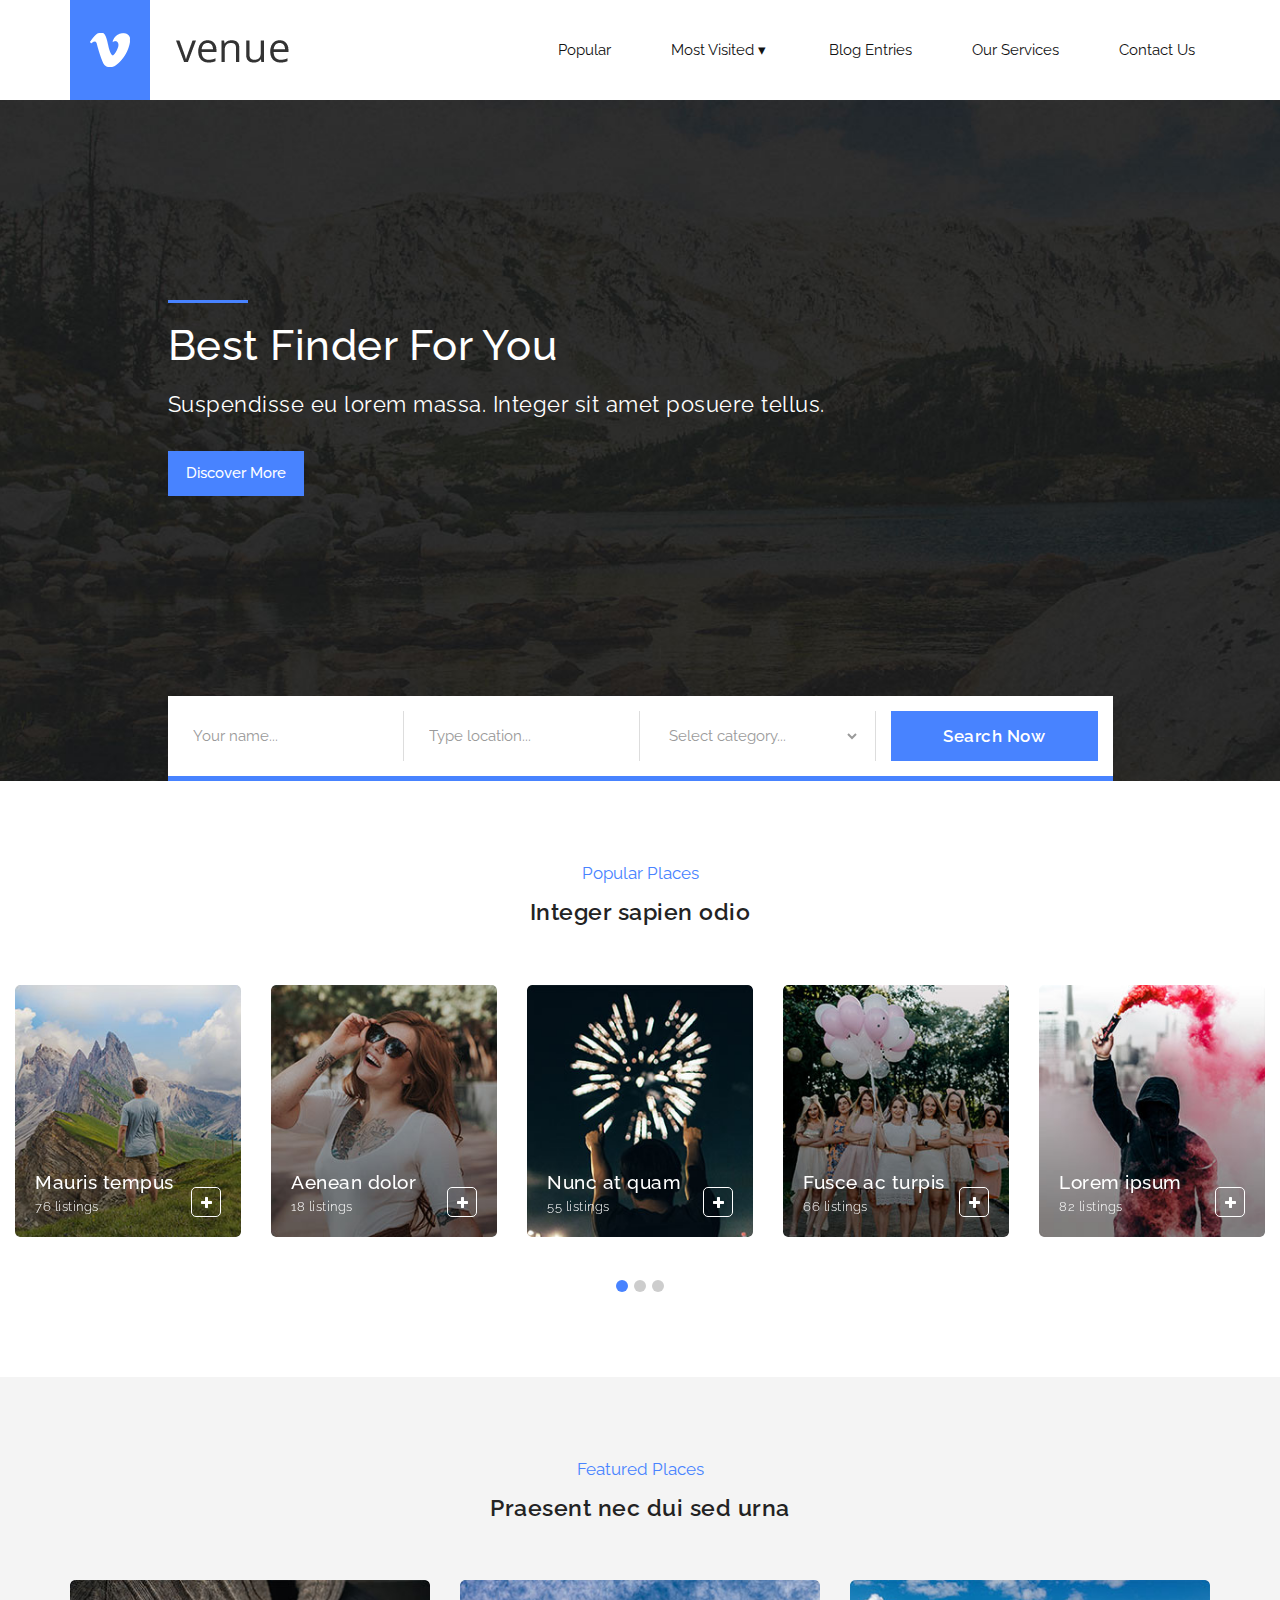
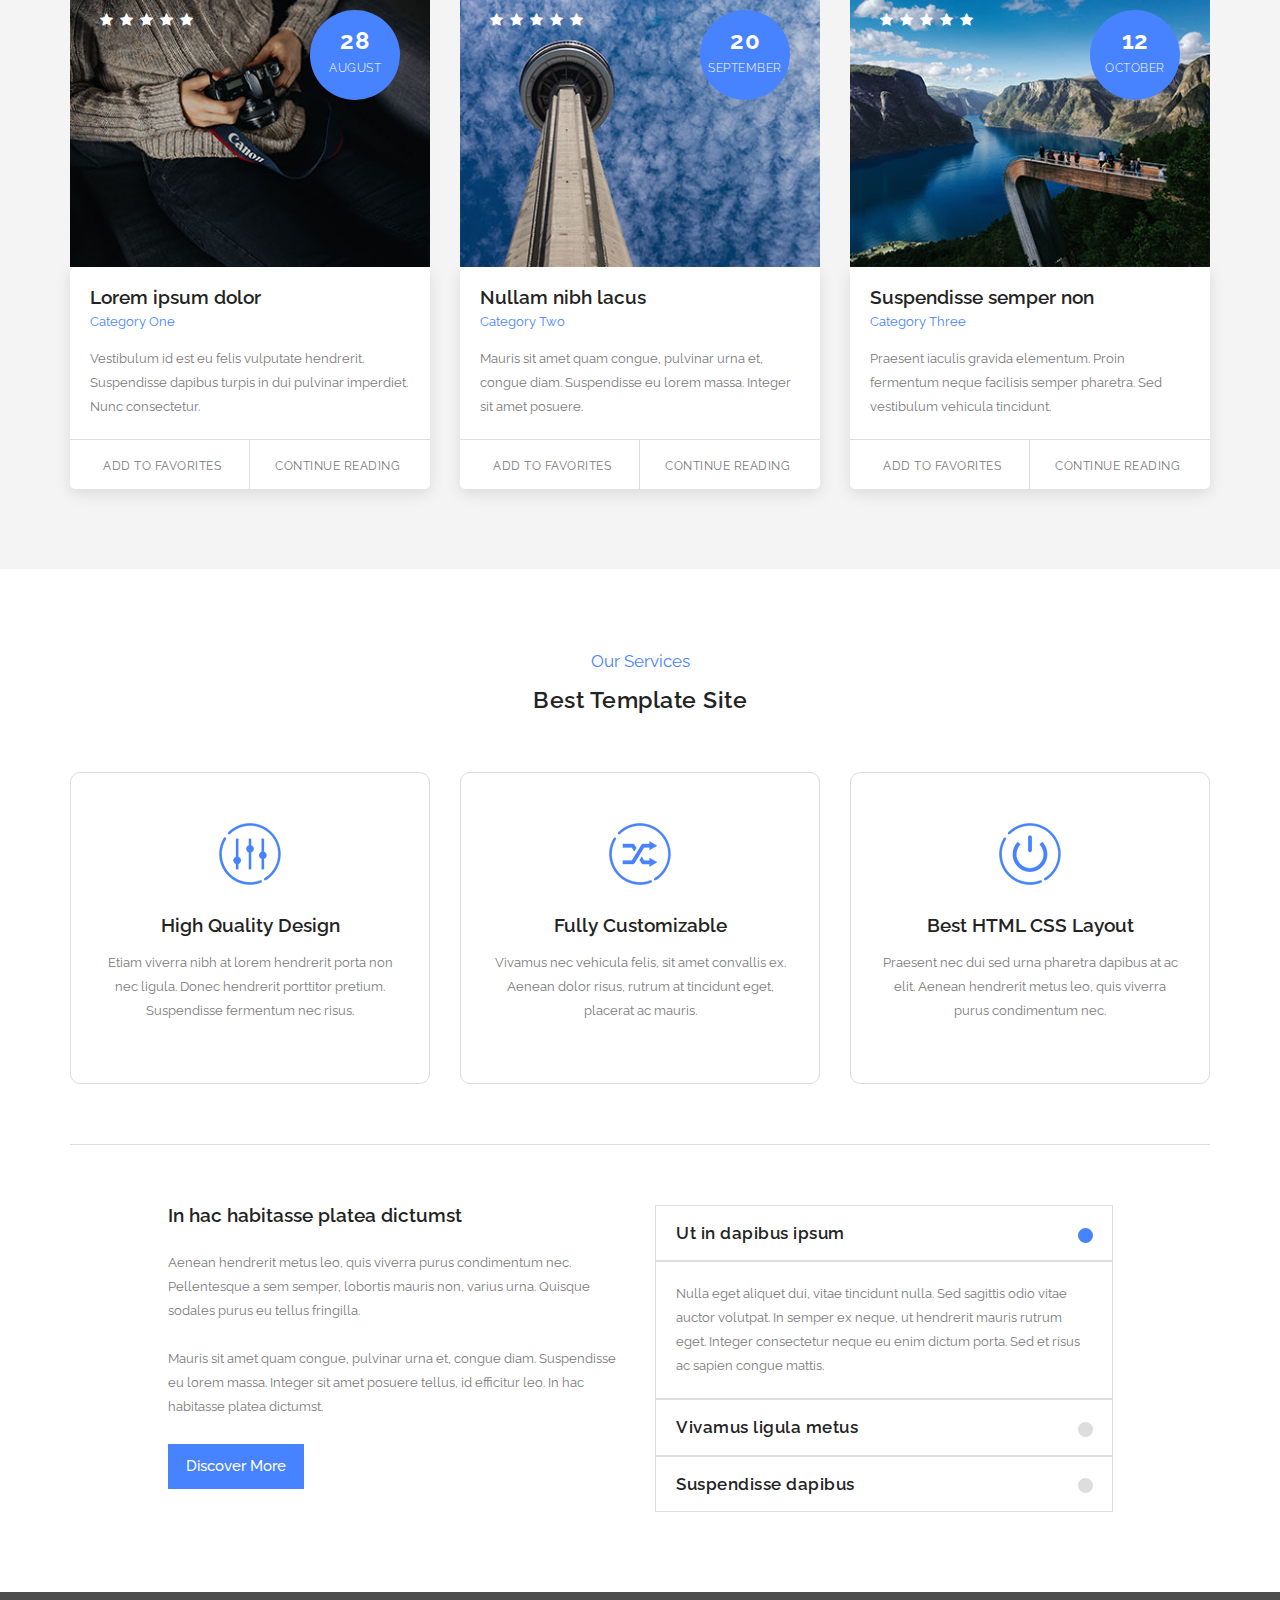
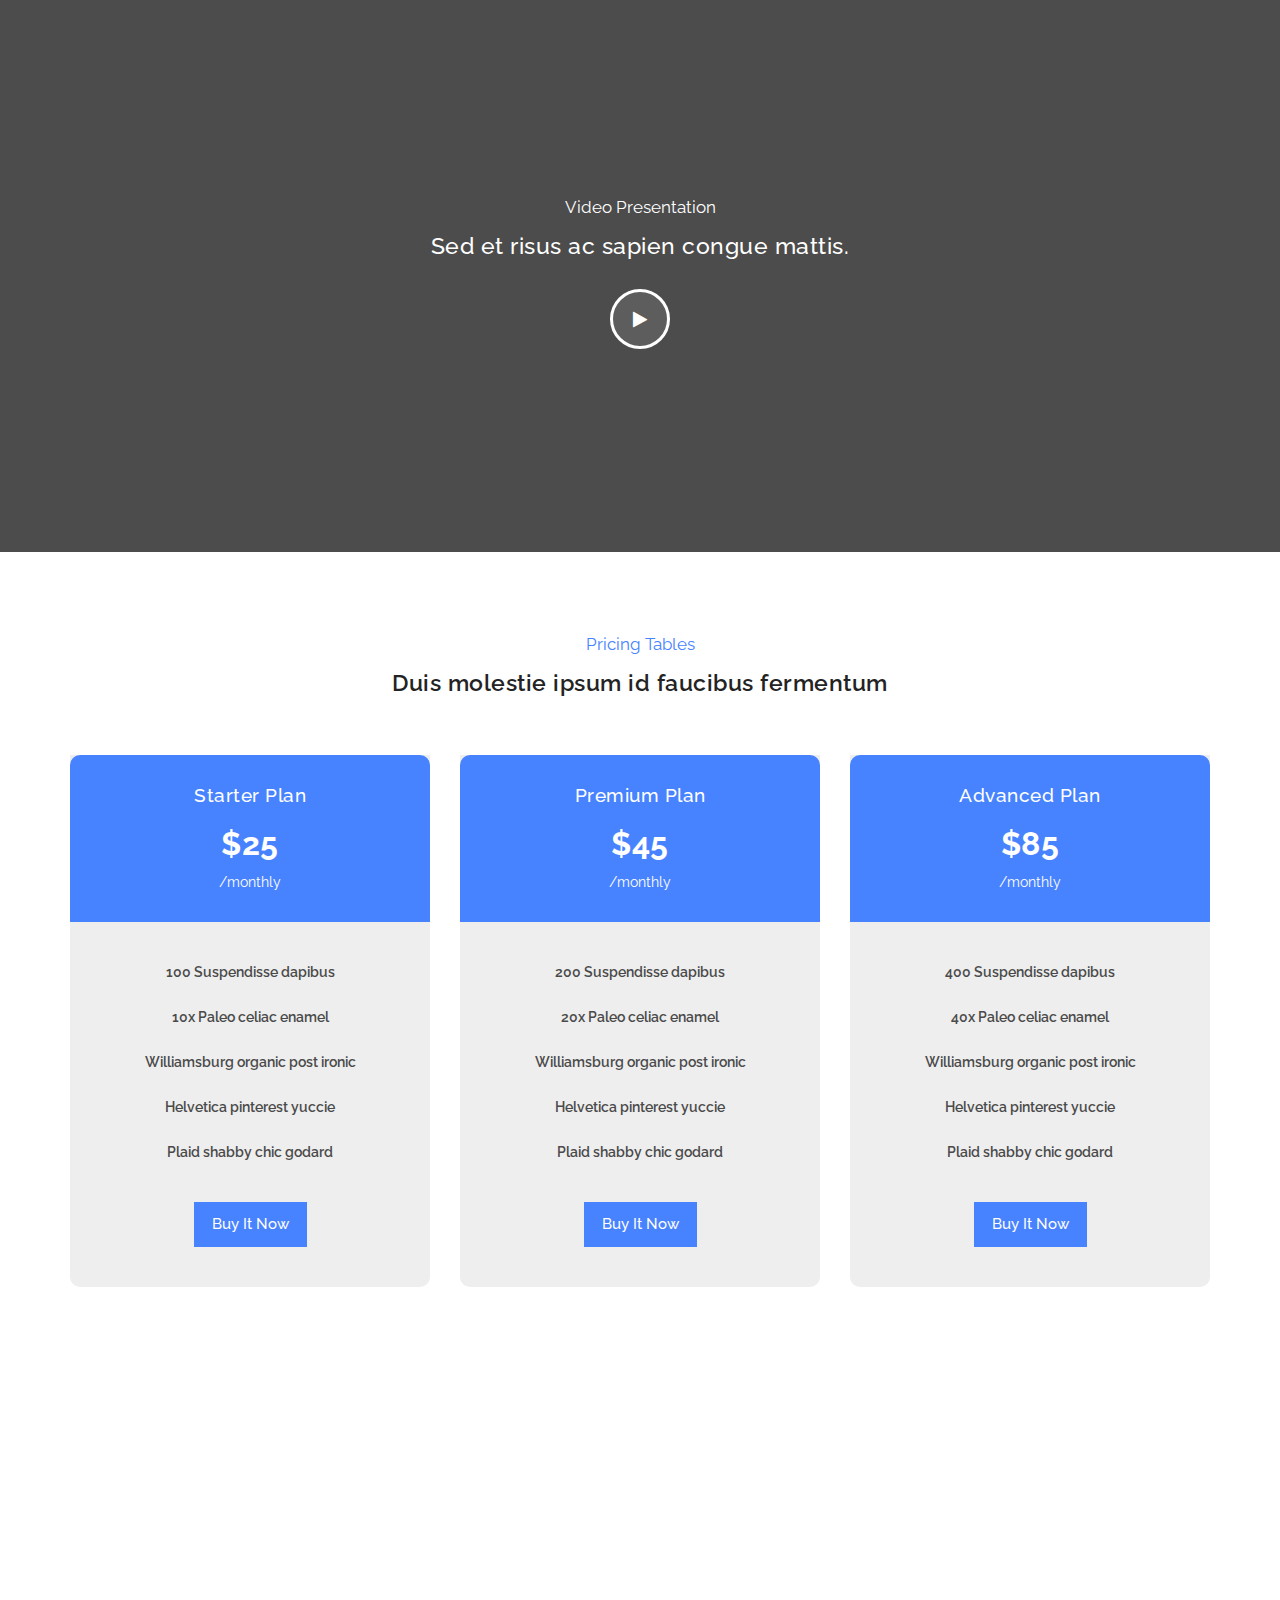
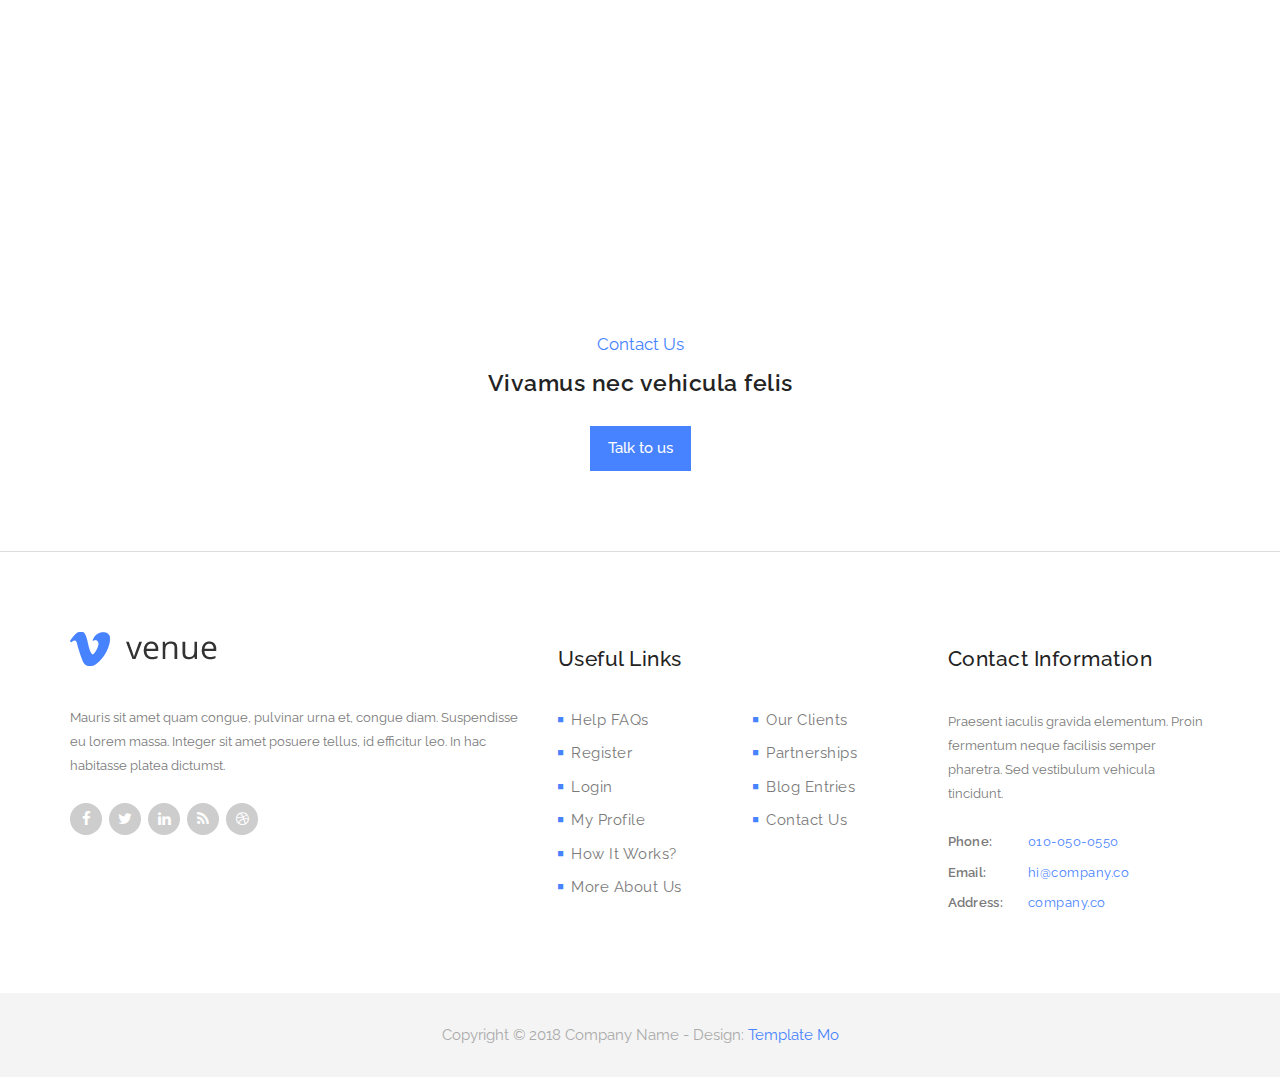
==== templatemo_522_venue/index.html @ bff4ee4c "ajout template" ====
<!DOCTYPE html>
<html>
    <head>
        <meta charset="utf-8">
        <meta http-equiv="X-UA-Compatible" content="IE=edge,chrome=1">
        <title>Venue - Responsive Web Template</title>
        
        <meta name="description" content="">
        <meta name="viewport" content="width=device-width, initial-scale=1">

        <link rel="stylesheet" href="css/bootstrap.min.css">
        <link rel="stylesheet" href="css/bootstrap-theme.min.css">
        <link rel="stylesheet" href="css/fontAwesome.css">
        <link rel="stylesheet" href="css/hero-slider.css">
        <link rel="stylesheet" href="css/owl-carousel.css">
        <link rel="stylesheet" href="css/datepicker.css">
        <link rel="stylesheet" href="css/templatemo-style.css">

        <link href="https://fonts.googleapis.com/css?family=Raleway:100,200,300,400,500,600,700,800,900" rel="stylesheet">

        <script src="js/vendor/modernizr-2.8.3-respond-1.4.2.min.js"></script>
<!--
	Venue Template
	http://www.templatemo.com/tm-522-venue
-->
    </head>

<body>
 
    <div class="wrap">
        <header id="header">
            <div class="container">
                <div class="row">
                    <div class="col-md-12">
                        <button id="primary-nav-button" type="button">Menu</button>
                        <a href="index.html"><div class="logo">
                            <img src="img/logo.png" alt="Venue Logo">
                        </div></a>
                        <nav id="primary-nav" class="dropdown cf">
                            <ul class="dropdown menu">
                                <li class='active'><a href="#">Popular</a></li>
                                <li><a href="#">Most Visited</a>
                                    <ul class="sub-menu">
                                        <li><a href="#">Most Visited 1</a>
                                            <ul class="sub-menu">
                                                <li><a href="#">Sub Visited Menu 1</a></li>
                                                <li><a href="#">Sub Visited Two</a></li>
                                                <li><a href="#">Sub Visited Menu 3</a></li>
                                            </ul>
                                        </li>
                                        <li><a href="#">Most Visited 2</a>
                                            <ul class="sub-menu">
                                                <li><a href="#">Sub Visited Menu 4</a></li>
                                                <li><a href="#">Sub Visited Five</a></li>
                                                <li><a href="#">Sub Visited Menu 6</a></li>
                                            </ul>
                                        </li>
                                        <li><a href="#">Most Visited 3</a>
                                            <ul class="sub-menu">
                                                <li><a href="#">Sub Visited Menu 7</a></li>
                                                <li><a href="#">Sub Visited #8</a></li>
                                                <li><a href="#">Sub Visited Menu 9</a></li>
                                                <li><a href="#">Sub Visited #10</a></li>
                                            </ul>
                                        </li>
                                    </ul>
                                </li>
                                <li><a class="scrollTo" data-scrollTo="blog" href="#">Blog Entries</a></li>
                                <li><a class="scrollTo" data-scrollTo="services" href="#">Our Services</a></li>
                                <li><a class="scrollTo" data-scrollTo="contact" href="#">Contact Us</a></li>
                            </ul>
                        </nav><!-- / #primary-nav -->
                    </div>
                </div>
            </div>
        </header>
    </div>
      

    
    <section class="banner" id="top">
        <div class="container">
            <div class="row">
                <div class="col-md-10 col-md-offset-1">
                    <div class="banner-caption">
                        <div class="line-dec"></div>
                        <h2>Best Finder For You</h2>
                        <span>Suspendisse eu lorem massa. Integer sit amet posuere tellus.</span>
                        <div class="blue-button">
                            <a class="scrollTo" data-scrollTo="popular" href="#">Discover More</a>
                        </div>
                    </div>
                    <div class="submit-form">
                        <form id="form-submit" action="" method="get">
                            <div class="row">
                                <div class="col-md-3 first-item">
                                    <fieldset>
                                        <input name="name" type="text" class="form-control" id="name" placeholder="Your name..." required="">
                                    </fieldset>
                                </div>
                                <div class="col-md-3 second-item">
                                    <fieldset>
                                        <input name="location" type="text" class="form-control" id="location" placeholder="Type location..." required="">
                                    </fieldset>
                                </div>
                                <div class="col-md-3 third-item">
                                    <fieldset>
                                        <select required name='category' onchange='this.form.()'>
                                            <option value="">Select category...</option>
                                            <option value="Shops">Shops</option>
                                            <option value="Hotels">Hotels</option>
                                            <option value="Restaurants">Restaurants</option>
                                            <option value="Events">Events</option>
                                            <option value="Meetings">Meetings</option>
                                            <option value="Fitness">Fitness</option>
                                            <option value="Cafes">Cafes</option>
                                        </select>
                                    </fieldset>
                                </div>
                                <div class="col-md-3">
                                    <fieldset>
                                        <button type="submit" id="form-submit" class="btn">Search Now</button>
                                    </fieldset>
                                </div>
                            </div>
                        </form>
                    </div>
                </div>
            </div>
        </div>
    </section>

    <section class="popular-places" id="popular">
        <div class="container-fluid">
            <div class="row">
                <div class="col-md-12">
                    <div class="section-heading">
                        <span>Popular Places</span>
                        <h2>Integer sapien odio</h2>
                    </div>
                </div> 
            </div> 
            <div class="owl-carousel owl-theme">
                <div class="item popular-item">
                    <div class="thumb">
                        <img src="img/popular_item_1.jpg" alt="">
                        <div class="text-content">
                            <h4>Mauris tempus</h4>
                            <span>76 listings</span>
                        </div>
                        <div class="plus-button">
                            <a href="#"><i class="fa fa-plus"></i></a>
                        </div>
                    </div>
                </div>
                <div class="item popular-item">
                    <div class="thumb">
                        <img src="img/popular_item_2.jpg" alt="">
                        <div class="text-content">
                            <h4>Aenean dolor</h4>
                            <span>18 listings</span>
                        </div>
                        <div class="plus-button">
                            <a href="#"><i class="fa fa-plus"></i></a>
                        </div>
                    </div>
                </div>
                <div class="item popular-item">
                    <div class="thumb">
                        <img src="img/popular_item_3.jpg" alt="">
                        <div class="text-content">
                            <h4>Nunc at quam</h4>
                            <span>55 listings</span>
                        </div>
                        <div class="plus-button">
                            <a href="#"><i class="fa fa-plus"></i></a>
                        </div>
                    </div>
                </div>
                <div class="item popular-item">
                    <div class="thumb">
                        <img src="img/popular_item_4.jpg" alt="">
                        <div class="text-content">
                            <h4>Fusce ac turpis</h4>
                            <span>66 listings</span>
                        </div>
                        <div class="plus-button">
                            <a href="#"><i class="fa fa-plus"></i></a>
                        </div>
                    </div>
                </div>
                <div class="item popular-item">
                    <div class="thumb">
                        <img src="img/popular_item_5.jpg" alt="">
                        <div class="text-content">
                            <h4>Lorem ipsum</h4>
                            <span>82 listings</span>
                        </div>
                        <div class="plus-button">
                            <a href="#"><i class="fa fa-plus"></i></a>
                        </div>
                    </div>
                </div>
                <div class="item popular-item">
                    <div class="thumb">
                        <img src="img/popular_item_1.jpg" alt="">
                        <div class="text-content">
                            <h4>Praesent nec</h4>
                            <span>76 listings</span>
                        </div>
                        <div class="plus-button">
                            <a href="#"><i class="fa fa-plus"></i></a>
                        </div>
                    </div>
                </div>
                <div class="item popular-item">
                    <div class="thumb">
                        <img src="img/popular_item_2.jpg" alt="">
                        <div class="text-content">
                            <h4>Suspendisse</h4>
                            <span>36 listings</span>
                        </div>
                        <div class="plus-button">
                            <a href="#"><i class="fa fa-plus"></i></a>
                        </div>
                    </div>
                </div>
                <div class="item popular-item">
                    <div class="thumb">
                        <img src="img/popular_item_3.jpg" alt="">
                        <div class="text-content">
                            <h4>Bibendum</h4>
                            <span>48 listings</span>
                        </div>
                        <div class="plus-button">
                            <a href="#"><i class="fa fa-plus"></i></a>
                        </div>
                    </div>
                </div>
                <div class="item popular-item">
                    <div class="thumb">
                        <img src="img/popular_item_4.jpg" alt="">
                        <div class="text-content">
                            <h4>Quisque sodales</h4>
                            <span>66 listings</span>
                        </div>
                        <div class="plus-button">
                            <a href="#"><i class="fa fa-plus"></i></a>
                        </div>
                    </div>
                </div>
                <div class="item popular-item">
                    <div class="thumb">
                        <img src="img/popular_item_5.jpg" alt="">
                        <div class="text-content">
                            <h4>Pellentesque</h4>
                            <span>85 listings</span>
                        </div>
                        <div class="plus-button">
                            <a href="#"><i class="fa fa-plus"></i></a>
                        </div>
                    </div>
                </div>
                <div class="item popular-item">
                    <div class="thumb">
                        <img src="img/popular_item_1.jpg" alt="">
                        <div class="text-content">
                            <h4>Commodo</h4>
                            <span>76 listings</span>
                        </div>
                        <div class="plus-button">
                            <a href="#"><i class="fa fa-plus"></i></a>
                        </div>
                    </div>
                </div>
                <div class="item popular-item">
                    <div class="thumb">
                        <img src="img/popular_item_2.jpg" alt="">
                        <div class="text-content">
                            <h4>Adipiscing</h4>
                            <span>32 listings</span>
                        </div>
                        <div class="plus-button">
                            <a href="#"><i class="fa fa-plus"></i></a>
                        </div>
                    </div>
                </div>
                <div class="item popular-item">
                    <div class="thumb">
                        <img src="img/popular_item_3.jpg" alt="">
                        <div class="text-content">
                            <h4>Etiam hendrerit</h4>
                            <span>49 listings</span>
                        </div>
                        <div class="plus-button">
                            <a href="#"><i class="fa fa-plus"></i></a>
                        </div>
                    </div>
                </div>
                <div class="item popular-item">
                    <div class="thumb">
                        <img src="img/popular_item_4.jpg" alt="">
                        <div class="text-content">
                            <h4>Suspendisse</h4>
                            <span>63 listings</span>
                        </div>
                        <div class="plus-button">
                            <a href="#"><i class="fa fa-plus"></i></a>
                        </div>
                    </div>
                </div>
                <div class="item popular-item">
                    <div class="thumb">
                        <img src="img/popular_item_5.jpg" alt="">
                        <div class="text-content">
                            <h4>Sit amet dictum</h4>
                            <span>86 listings</span>
                        </div>
                        <div class="plus-button">
                            <a href="#"><i class="fa fa-plus"></i></a>
                        </div>
                    </div>
                </div>
            </div>
        </div>
    </section>



    <section class="featured-places" id="blog">
        <div class="container">
            <div class="row">
                <div class="col-md-12">
                    <div class="section-heading">
                        <span>Featured Places</span>
                        <h2>Praesent nec dui sed urna</h2>
                    </div>
                </div> 
            </div> 
            <div class="row">
                <div class="col-md-4 col-sm-6 col-xs-12">
                    <div class="featured-item">
                        <div class="thumb">
                            <img src="img/featured_item_1.jpg" alt="">
                            <div class="overlay-content">
                                <ul>
                                    <li><i class="fa fa-star"></i></li>
                                    <li><i class="fa fa-star"></i></li>
                                    <li><i class="fa fa-star"></i></li>
                                    <li><i class="fa fa-star"></i></li>
                                    <li><i class="fa fa-star"></i></li>
                                </ul>
                            </div>
                            <div class="date-content">
                                <h6>28</h6>
                                <span>August</span>
                            </div>
                        </div>
                        <div class="down-content">
                            <h4>Lorem ipsum dolor</h4>
                            <span>Category One</span>
                            <p>Vestibulum id est eu felis vulputate hendrerit. Suspendisse dapibus turpis in dui pulvinar imperdiet. Nunc consectetur.</p>
                            <div class="row">
                                <div class="col-md-6 first-button">
                                    <div class="text-button">
                                        <a href="#">Add to favorites</a>
                                    </div>
                                </div>
                                <div class="col-md-6">
                                    <div class="text-button">
                                        <a href="#">Continue Reading</a>
                                    </div>
                                </div>
                            </div>
                        </div>
                    </div>
                </div>
                <div class="col-md-4 col-sm-6 col-xs-12">
                    <div class="featured-item">
                        <div class="thumb">
                            <img src="img/featured_item_2.jpg" alt="">
                            <div class="overlay-content">
                                <ul>
                                    <li><i class="fa fa-star"></i></li>
                                    <li><i class="fa fa-star"></i></li>
                                    <li><i class="fa fa-star"></i></li>
                                    <li><i class="fa fa-star"></i></li>
                                    <li><i class="fa fa-star"></i></li>
                                </ul>
                            </div>
                            <div class="date-content">
                                <h6>20</h6>
                                <span>September</span>
                            </div>
                        </div>
                        <div class="down-content">
                            <h4>Nullam nibh lacus</h4>
                            <span>Category Two</span>
                            <p>Mauris sit amet quam congue, pulvinar urna et, congue diam. Suspendisse eu lorem massa. Integer sit amet posuere.</p>
                            <div class="row">
                                <div class="col-md-6 first-button">
                                    <div class="text-button">
                                        <a href="#">Add to favorites</a>
                                    </div>
                                </div>
                                <div class="col-md-6">
                                    <div class="text-button">
                                        <a href="#">Continue Reading</a>
                                    </div>
                                </div>
                            </div>
                        </div>
                    </div>
                </div>
                <div class="col-md-4 col-sm-6 col-xs-12">
                    <div class="featured-item">
                        <div class="thumb">
                            <img src="img/featured_item_3.jpg" alt="">
                            <div class="overlay-content">
                                <ul>
                                    <li><i class="fa fa-star"></i></li>
                                    <li><i class="fa fa-star"></i></li>
                                    <li><i class="fa fa-star"></i></li>
                                    <li><i class="fa fa-star"></i></li>
                                    <li><i class="fa fa-star"></i></li>
                                </ul>
                            </div>
                            <div class="date-content">
                                <h6>12</h6>
                                <span>October</span>
                            </div>
                        </div>
                        <div class="down-content">
                            <h4>Suspendisse semper non</h4>
                            <span>Category Three</span>
                            <p>Praesent iaculis gravida elementum. Proin fermentum neque facilisis semper pharetra. Sed vestibulum vehicula tincidunt.</p>
                            <div class="row">
                                <div class="col-md-6 first-button">
                                    <div class="text-button">
                                        <a href="#">Add to favorites</a>
                                    </div>
                                </div>
                                <div class="col-md-6">
                                    <div class="text-button">
                                        <a href="#">Continue Reading</a>
                                    </div>
                                </div>
                            </div>
                        </div>
                    </div>
                </div>
            </div>
        </div>
    </section>



    <section class="our-services" id="services">
        <div class="container">
            <div class="row">
                <div class="col-md-12">
                    <div class="section-heading">
                        <span>Our Services</span>
                        <h2>Best Template Site</h2>
                    </div>
                </div> 
            </div> 
            <div class="row">
                <div class="col-md-4">
                    <div class="service-item">
                        <div class="icon">
                            <img src="img/service_icon_1.png" alt="">
                        </div>
                        <h4>High Quality Design</h4>
                        <p>Etiam viverra nibh at lorem hendrerit porta non nec ligula. Donec hendrerit porttitor pretium. Suspendisse fermentum nec risus.</p>
                    </div>
                </div>
                <div class="col-md-4">
                    <div class="service-item">
                        <div class="icon">
                            <img src="img/service_icon_2.png" alt="">
                        </div>
                        <h4>Fully Customizable</h4>
                        <p>Vivamus nec vehicula felis, sit amet convallis ex. Aenean dolor risus, rutrum at tincidunt eget, placerat ac mauris.</p>
                    </div>
                </div>
                <div class="col-md-4">
                    <div class="service-item">
                        <div class="icon">
                            <img src="img/service_icon_3.png" alt="">
                        </div>
                        <h4>Best HTML CSS Layout</h4>
                        <p>Praesent nec dui sed urna pharetra dapibus at ac elit. Aenean hendrerit metus leo, quis viverra purus condimentum nec.</p>
                    </div>
                </div>
            </div>
            <div class="row">
                <div class="col-md-12">
                    <div class="down-services">
                        <div class="row">
                            <div class="col-md-5 col-md-offset-1">
                                <div class="left-content">
                                    <h4>In hac habitasse platea dictumst</h4>
                                    <p>Aenean hendrerit metus leo, quis viverra purus condimentum nec. Pellentesque a sem semper, lobortis mauris non, varius urna. Quisque sodales purus eu tellus fringilla.<br><br>Mauris sit amet quam congue, pulvinar urna et, congue diam. Suspendisse eu lorem massa. Integer sit amet posuere tellus, id efficitur leo. In hac habitasse platea dictumst.</p>
                                    <div class="blue-button">
                                        <a href="#">Discover More</a>
                                    </div>
                                </div>
                            </div>
                            <div class="col-md-5">
                                <div class="accordions">
                                    <ul class="accordion">
                                        <li>
                                            <a>Ut in dapibus ipsum</a>
                                            <p>Nulla eget aliquet dui, vitae tincidunt nulla. Sed sagittis odio vitae auctor volutpat. In semper ex neque, ut hendrerit mauris rutrum eget. Integer consectetur neque eu enim dictum porta. Sed et risus ac sapien congue mattis.</p>
                                        </li>
                                        <li>
                                            <a>Vivamus ligula metus</a>
                                            <p>Integer vel augue arcu. Fusce ac turpis cursus, malesuada nulla quis, lobortis dui. Etiam blandit, erat efficitur rhoncus pellentesque, ligula turpis tempor dolor.</p>
                                        </li>
                                        <li>
                                            <a>Suspendisse dapibus</a>
                                            <p>Nullam nibh lacus, rhoncus sit amet feugiat vel, porttitor sit amet nibh. Pellentesque feugiat justo nec enim pretium, sed faucibus lacus aliquam. Sed ac interdum mauris.</p>
                                        </li>
                                    </ul> <!-- / accordion -->
                                </div>
                            </div>
                        </div>
                    </div>
                </div>
            </div>
        </div>
    </section>

    

    <section id="video-container">
        <div class="video-overlay"></div>
        <div class="video-content">
            <div class="inner">
                <span>Video Presentation</span>
                <h2>Sed et risus ac sapien congue mattis.</h2>
                <a href="http://youtube.com" target="_blank"><i class="fa fa-play"></i></a>
            </div>
        </div>
        <video autoplay="" loop="" muted>
        	<source src="highway-loop.mp4" type="video/mp4" />
        </video>
    </section>



    <section class="pricing-tables">
        <div class="container">
            <div class="row">
                <div class="col-md-12">
                    <div class="section-heading">
                        <span>Pricing Tables</span>
                        <h2>Duis molestie ipsum id faucibus fermentum</h2>
                    </div>
                </div> 
            </div> 
            <div class="row">
                <div class="col-md-4">
                    <div class="table-item">
                        <div class="top-content">
                            <h4>Starter Plan</h4>
                            <h1>$25</h1>
                            <span>/monthly</span>
                        </div>
                        <ul>
                            <li><a href="#">100 Suspendisse dapibus</a></li>
                            <li><a href="#">10x Paleo celiac enamel</a></li>
                            <li><a href="#">Williamsburg organic post ironic</a></li>
                            <li><a href="#">Helvetica pinterest yuccie</a></li>
                            <li><a href="#">Plaid shabby chic godard</a></li>
                        </ul>
                        <div class="blue-button">
                            <a href="#">Buy It Now</a>
                        </div>
                    </div>
                </div>
                <div class="col-md-4">
                    <div class="table-item">
                        <div class="top-content">
                            <h4>Premium Plan</h4>
                            <h1>$45</h1>
                            <span>/monthly</span>
                        </div>
                        <ul>
                            <li><a href="#">200 Suspendisse dapibus</a></li>
                            <li><a href="#">20x Paleo celiac enamel</a></li>
                            <li><a href="#">Williamsburg organic post ironic</a></li>
                            <li><a href="#">Helvetica pinterest yuccie</a></li>
                            <li><a href="#">Plaid shabby chic godard</a></li>
                        </ul>
                        <div class="blue-button">
                            <a href="#">Buy It Now</a>
                        </div>
                    </div>
                </div>
                <div class="col-md-4">
                    <div class="table-item">
                        <div class="top-content">
                            <h4>Advanced Plan</h4>
                            <h1>$85</h1>
                            <span>/monthly</span>
                        </div>
                        <ul>
                            <li><a href="#">400 Suspendisse dapibus</a></li>
                            <li><a href="#">40x Paleo celiac enamel</a></li>
                            <li><a href="#">Williamsburg organic post ironic</a></li>
                            <li><a href="#">Helvetica pinterest yuccie</a></li>
                            <li><a href="#">Plaid shabby chic godard</a></li>
                        </ul>
                        <div class="blue-button">
                            <a href="#">Buy It Now</a>
                        </div>
                    </div>
                </div>
            </div>
        </div>
    </section>



    <section class="contact" id="contact">
        <div id="map">
        			<!-- How to change your own map point
                           1. Go to Google Maps
                           2. Click on your location point
                           3. Click "Share" and choose "Embed map" tab
                           4. Copy only URL and paste it within the src="" field below
                    -->

            <iframe src="https://www.google.com/maps/embed?pb=!1m18!1m12!1m3!1d1197183.8373802372!2d-1.9415093691103689!3d6.781986417238027!2m3!1f0!2f0!3f0!3m2!1i1024!2i768!4f13.1!3m3!1m2!1s0xfdb96f349e85efd%3A0xb8d1e0b88af1f0f5!2sKumasi+Central+Market!5e0!3m2!1sen!2sth!4v1532967884907" width="100%" height="500px" frameborder="0" style="border:0" allowfullscreen></iframe>
        </div>
        <div class="container">
            <div class="col-md-10 col-md-offset-1">
                <div class="wrapper">
                  <div class="section-heading">
                      <span>Contact Us</span>
                      <h2>Vivamus nec vehicula felis</h2>
                  </div>
                  <!-- Modal button -->
                  <button id="modBtn" class="modal-btn">Talk to us</button>
                </div>  
                <div id="modal" class="modal">
                  <!-- Modal Content -->
                  <div class="modal-content">
                    <div class="close fa fa-close"></div>
                    <div class="row">
                        <div class="col-md-8"> 
                            <div class="left-content">
                                <div class="row">
                                    <div class="col-md-12">
                                        <div class="section-heading">
                                            <span>Talk To Us</span>
                                            <h2>Let's have a discussion</h2>
                                        </div>
                                    </div>
                                    <div class="col-md-6">
                                      <fieldset>
                                        <input name="name" type="text" class="form-control" id="name" placeholder="Your name..." required="">
                                      </fieldset>
                                    </div>
                                     <div class="col-md-6">
                                      <fieldset>
                                        <input name="subject" type="text" class="form-control" id="subject" placeholder="Subject..." required="">
                                      </fieldset>
                                    </div>
                                    <div class="col-md-12">
                                      <fieldset>
                                        <textarea name="message" rows="6" class="form-control" id="message" placeholder="Your message..." required=""></textarea>
                                      </fieldset>
                                    </div>
                                    <div class="col-md-12">
                                      <fieldset>
                                        <button type="submit" id="form-submit" class="btn">Send Message</button>
                                      </fieldset>
                                    </div>
                                </div>
                            </div>
                        </div>
                        <div class="col-md-4">
                            <div class="right-content">
                                <div class="row">
                                    <div class="col-md-12">
                                        <div class="content">                                          
                                            <div class="section-heading">
                                                <span>More About Us</span>
                                                <h2>Venue Company</h2>
                                            </div>
                                            <p>Etiam viverra nibh at lorem hendrerit porta non nec ligula. Donec hendrerit porttitor pretium. Suspendisse fermentum nec risus eu bibendum.</p>
                                            <ul>
                                                <li><span>Phone:</span><a href="#">010-050-0550</a></li>
                                                <li><span>Email:</span><a href="#">hi@company.co</a></li>
                                                <li><span>Address:</span><a href="#">company.co</a></li>
                                            </ul>
                                        </div>
                                    </div>
                                </div>
                            </div>
                        </div>
                    </div>      
                  </div>
                </div>
            </div>
        </div>
    </section>



    <footer>
        <div class="container">
            <div class="row">
                <div class="col-md-5">
                    <div class="about-veno">
                        <div class="logo">
                            <img src="img/footer_logo.png" alt="Venue Logo">
                        </div>
                        <p>Mauris sit amet quam congue, pulvinar urna et, congue diam. Suspendisse eu lorem massa. Integer sit amet posuere tellus, id efficitur leo. In hac habitasse platea dictumst.</p>
                        <ul class="social-icons">
                            <li>
                                <a href="#"><i class="fa fa-facebook"></i></a>
                                <a href="#"><i class="fa fa-twitter"></i></a>
                                <a href="#"><i class="fa fa-linkedin"></i></a>
                                <a href="#"><i class="fa fa-rss"></i></a>
                                <a href="#"><i class="fa fa-dribbble"></i></a>
                            </li>
                        </ul>
                    </div>
                </div>
                <div class="col-md-4">
                    <div class="useful-links">
                        <div class="footer-heading">
                            <h4>Useful Links</h4>
                        </div>
                        <div class="row">
                            <div class="col-md-6">
                                <ul>
                                    <li><a href="#"><i class="fa fa-stop"></i>Help FAQs</a></li>
                                    <li><a href="#"><i class="fa fa-stop"></i>Register</a></li>
                                    <li><a href="#"><i class="fa fa-stop"></i>Login</a></li>
                                    <li><a href="#"><i class="fa fa-stop"></i>My Profile</a></li>
                                    <li><a href="#"><i class="fa fa-stop"></i>How It Works?</a></li>
                                    <li><a href="#"><i class="fa fa-stop"></i>More About Us</a></li>
                                </ul>
                            </div>
                            <div class="col-md-6">
                                <ul>
                                    <li><a href="#"><i class="fa fa-stop"></i>Our Clients</a></li>
                                    <li><a href="#"><i class="fa fa-stop"></i>Partnerships</a></li>
                                    <li><a href="#"><i class="fa fa-stop"></i>Blog Entries</a></li>
                                    <li><a href="#"><i class="fa fa-stop"></i>Contact Us</a></li>
                                </ul>
                            </div>
                        </div>
                    </div>
                </div>
                <div class="col-md-3">
                    <div class="contact-info">
                        <div class="footer-heading">
                            <h4>Contact Information</h4>
                        </div>
                        <p>Praesent iaculis gravida elementum. Proin fermentum neque facilisis semper pharetra. Sed vestibulum vehicula tincidunt.</p>
                        <ul>
                            <li><span>Phone:</span><a href="#">010-050-0550</a></li>
                            <li><span>Email:</span><a href="#">hi@company.co</a></li>
                            <li><span>Address:</span><a href="#">company.co</a></li>
                        </ul>
                    </div>
                </div>
            </div>
        </div>
    </footer>

    <div class="sub-footer">
        <p>Copyright &copy; 2018 Company Name 
    
    	- Design: <a rel="nofollow" href="http://www.templatemo.com">Template Mo</a></p>
    </div>

    <script src="https://ajax.googleapis.com/ajax/libs/jquery/1.11.2/jquery.min.js" type="text/javascript"></script>
    <script>window.jQuery || document.write('<script src="js/vendor/jquery-1.11.2.min.js"><\/script>')</script>

    <script src="js/vendor/bootstrap.min.js"></script>
    
    <script src="js/datepicker.js"></script>
    <script src="js/plugins.js"></script>
    <script src="js/main.js"></script>
</body>
</html>
---- templatemo_522_venue/css/hero-slider.css ----
/* -------------------------------- 

Primary style

-------------------------------- */
*, *::after, *::before {
  -webkit-box-sizing: border-box;
  -moz-box-sizing: border-box;
  box-sizing: border-box;
}

html {
  font-size: 62.5%;
}

body {
  font-family: "Open Sans", sans-serif;
  color: #2c343b;
  background-color: #f2f2f2;
}

a {
  color: #d44457;
  text-decoration: none;
}

img {
  max-width: 100%;
}

/* -------------------------------- 

Main Components 

-------------------------------- */
.cd-header {
  position: absolute;
  z-index: 2;
  top: 0;
  left: 0;
  width: 100%;
  height: 50px;
  background-color: #21272c;
  -webkit-font-smoothing: antialiased;
  -moz-osx-font-smoothing: grayscale;
}
@media only screen and (min-width: 768px) {
  .cd-header {
    height: 70px;
    background-color: transparent;
  }
}

#cd-logo {
  float: left;
  margin: 13px 0 0 5%;
}
#cd-logo img {
  display: block;
}
@media only screen and (min-width: 768px) {
  #cd-logo {
    margin: 23px 0 0 5%;
  }
}

.cd-primary-nav {
  /* mobile first - navigation hidden by default, triggered by tap/click on navigation icon */
  float: right;
  margin-right: 5%;
  width: 44px;
  height: 100%;
}
.cd-primary-nav ul {
  position: absolute;
  top: 0;
  left: 0;
  width: 100%;
  -webkit-transform: translateY(-100%);
  -moz-transform: translateY(-100%);
  -ms-transform: translateY(-100%);
  -o-transform: translateY(-100%);
  transform: translateY(-100%);
}
.cd-primary-nav ul.is-visible {
  box-shadow: 0 3px 8px rgba(0, 0, 0, 0.2);
  -webkit-transform: translateY(50px);
  -moz-transform: translateY(50px);
  -ms-transform: translateY(50px);
  -o-transform: translateY(50px);
  transform: translateY(50px);
}
.cd-primary-nav a {
  display: block;
  height: 50px;
  line-height: 50px;
  padding-left: 5%;
  background: #21272c;
  border-top: 1px solid #333c44;
  color: #ffffff;
}
@media only screen and (min-width: 768px) {
  .cd-primary-nav {
    /* reset navigation values */
    width: auto;
    height: auto;
    background: none;
  }
  .cd-primary-nav ul {
    position: static;
    width: auto;
    -webkit-transform: translateY(0);
    -moz-transform: translateY(0);
    -ms-transform: translateY(0);
    -o-transform: translateY(0);
    transform: translateY(0);
    line-height: 70px;
  }
  .cd-primary-nav ul.is-visible {
    -webkit-transform: translateY(0);
    -moz-transform: translateY(0);
    -ms-transform: translateY(0);
    -o-transform: translateY(0);
    transform: translateY(0);
  }
  .cd-primary-nav li {
    display: inline-block;
    margin-left: 1em;
  }
  .cd-primary-nav a {
    display: inline-block;
    height: auto;
    font-weight: 600;
    line-height: normal;
    background: transparent;
    padding: .6em 1em;
    border-top: none;
  }
}

/* -------------------------------- 

Slider

-------------------------------- */
.cd-hero {
  position: relative;
  -webkit-font-smoothing: antialiased;
  -moz-osx-font-smoothing: grayscale;
}

.cd-hero-slider {
  position: relative;
  height: 360px;
  overflow: hidden;
}
.cd-hero-slider li {
  position: absolute;
  top: 0;
  left: 0;
  width: 100%;
  height: 100%;
  -webkit-transform: translateX(100%);
  -moz-transform: translateX(100%);
  -ms-transform: translateX(100%);
  -o-transform: translateX(100%);
  transform: translateX(100%);
}
.cd-hero-slider li.selected {
  /* this is the visible slide */
  position: relative;
  -webkit-transform: translateX(0);
  -moz-transform: translateX(0);
  -ms-transform: translateX(0);
  -o-transform: translateX(0);
  transform: translateX(0);
}
.cd-hero-slider li.move-left {
  /* slide hidden on the left */
  -webkit-transform: translateX(-100%);
  -moz-transform: translateX(-100%);
  -ms-transform: translateX(-100%);
  -o-transform: translateX(-100%);
  transform: translateX(-100%);
}
.cd-hero-slider li.is-moving, .cd-hero-slider li.selected {
  /* the is-moving class is assigned to the slide which is moving outside the viewport */
  -webkit-transition: -webkit-transform 0.5s;
  -moz-transition: -moz-transform 0.5s;
  transition: transform 0.5s;
}
@media only screen and (min-width: 768px) {
  .cd-hero-slider {
    height: 500px;
  }
}
@media only screen and (min-width: 1170px) {
  .cd-hero-slider {
    height: 680px;
  }
}

/* -------------------------------- 

Single slide style

-------------------------------- */
.cd-hero-slider li {
  background-position: center center;
  background-size: cover;
  background-repeat: no-repeat;
}
.cd-hero-slider li:first-of-type {
  background-image: url(../img/slide_01.jpg);
}
.cd-hero-slider li:nth-of-type(2) {
  background-image: url(../img/slide_02.jpg);
}
.cd-hero-slider li:nth-of-type(3) {
  background-image: url(../img/slide_03.jpg);
}
.cd-hero-slider .cd-full-width,
.cd-hero-slider .cd-half-width {
  position: absolute;
  width: 100%;
  height: 100%;
  z-index: 1;
  left: 0;
  top: 0;
  /* this padding is used to align the text */
  padding-top: 150px;
  text-align: center;
  /* Force Hardware Acceleration in WebKit */
  -webkit-backface-visibility: hidden;
  backface-visibility: hidden;
  -webkit-transform: translateZ(0);
  -moz-transform: translateZ(0);
  -ms-transform: translateZ(0);
  -o-transform: translateZ(0);
  transform: translateZ(0);
}
.cd-hero-slider .cd-img-container {
  /* hide image on mobile device */
  display: none;
}
.cd-hero-slider .cd-img-container img {
  position: absolute;
  left: 50%;
  top: 50%;
  bottom: auto;
  right: auto;
  -webkit-transform: translateX(-50%) translateY(-50%);
  -moz-transform: translateX(-50%) translateY(-50%);
  -ms-transform: translateX(-50%) translateY(-50%);
  -o-transform: translateX(-50%) translateY(-50%);
  transform: translateX(-50%) translateY(-50%);
}
.cd-hero-slider .cd-bg-video-wrapper {
  /* hide video on mobile device */
  display: none;
  position: absolute;
  top: 0;
  left: 0;
  width: 100%;
  height: 100%;
  overflow: hidden;
}
.cd-hero-slider .cd-bg-video-wrapper video {
  /* you won't see this element in the html, but it will be injected using js */
  display: block;
  min-height: 100%;
  min-width: 100%;
  max-width: none;
  height: auto;
  width: auto;
  position: absolute;
  left: 50%;
  top: 50%;
  bottom: auto;
  right: auto;
  -webkit-transform: translateX(-50%) translateY(-50%);
  -moz-transform: translateX(-50%) translateY(-50%);
  -ms-transform: translateX(-50%) translateY(-50%);
  -o-transform: translateX(-50%) translateY(-50%);
  transform: translateX(-50%) translateY(-50%);
}
.cd-hero-slider h2, .cd-hero-slider p {
  text-shadow: 0 1px 3px rgba(0, 0, 0, 0.1);
  line-height: 1.2;
  margin: 0 auto 14px;
  color: #ffffff;
  width: 90%;
  max-width: 400px;
}
.cd-hero-slider h2 {
  font-size: 2.4rem;
}
.cd-hero-slider p {
  font-size: 1.4rem;
  line-height: 1.4;
}
.cd-hero-slider .cd-btn {
  display: inline-block;
  padding: 1.2em 1.4em;
  margin-top: .8em;
  background-color: rgba(212, 68, 87, 0.9);
  font-size: 1.3rem;
  font-weight: 700;
  letter-spacing: 1px;
  color: #ffffff;
  text-transform: uppercase;
  box-shadow: 0 3px 6px rgba(0, 0, 0, 0.1);
  -webkit-transition: background-color 0.2s;
  -moz-transition: background-color 0.2s;
  transition: background-color 0.2s;
}
.cd-hero-slider .cd-btn.secondary {
  background-color: rgba(22, 26, 30, 0.8);
}
.cd-hero-slider .cd-btn:nth-of-type(2) {
  margin-left: 1em;
}
.no-touch .cd-hero-slider .cd-btn:hover {
  background-color: #d44457;
}
.no-touch .cd-hero-slider .cd-btn.secondary:hover {
  background-color: #161a1e;
}
@media only screen and (min-width: 768px) {
  .cd-hero-slider .cd-full-width,
  .cd-hero-slider .cd-half-width {
    padding-top: 200px;
  }
  .cd-hero-slider .cd-bg-video-wrapper {
    display: block;
  }
  .cd-hero-slider .cd-half-width {
    width: 45%;
  }
  .cd-hero-slider .cd-half-width:first-of-type {
    left: 5%;
  }
  .cd-hero-slider .cd-half-width:nth-of-type(2) {
    right: 5%;
    left: auto;
  }
  .cd-hero-slider .cd-img-container {
    display: block;
  }
  .cd-hero-slider h2, .cd-hero-slider p {
    max-width: 520px;
  }
  .cd-hero-slider h2 {
    font-size: 2.4em;
    font-weight: 300;
  }
  .cd-hero-slider .cd-btn {
    font-size: 1.4rem;
  }
}
@media only screen and (min-width: 1170px) {
  .cd-hero-slider .cd-full-width,
  .cd-hero-slider .cd-half-width {
    padding-top: 250px;
  }
  .cd-hero-slider h2, .cd-hero-slider p {
    margin-bottom: 20px;
  }
  .cd-hero-slider h2 {
    font-size: 3.2em;
  }
  .cd-hero-slider p {
    font-size: 1.6rem;
  }
}

/* -------------------------------- 

Single slide animation

-------------------------------- */
@media only screen and (min-width: 768px) {
  .cd-hero-slider .cd-half-width {
    opacity: 0;
    -webkit-transform: translateX(40px);
    -moz-transform: translateX(40px);
    -ms-transform: translateX(40px);
    -o-transform: translateX(40px);
    transform: translateX(40px);
  }
  .cd-hero-slider .move-left .cd-half-width {
    -webkit-transform: translateX(-40px);
    -moz-transform: translateX(-40px);
    -ms-transform: translateX(-40px);
    -o-transform: translateX(-40px);
    transform: translateX(-40px);
  }
  .cd-hero-slider .selected .cd-half-width {
    /* this is the visible slide */
    opacity: 1;
    -webkit-transform: translateX(0);
    -moz-transform: translateX(0);
    -ms-transform: translateX(0);
    -o-transform: translateX(0);
    transform: translateX(0);
  }
  .cd-hero-slider .is-moving .cd-half-width {
    /* this is the slide moving outside the viewport 
    wait for the end of the transition on the <li> parent before set opacity to 0 and translate to 40px/-40px */
    -webkit-transition: opacity 0s 0.5s, -webkit-transform 0s 0.5s;
    -moz-transition: opacity 0s 0.5s, -moz-transform 0s 0.5s;
    transition: opacity 0s 0.5s, transform 0s 0.5s;
  }
  .cd-hero-slider li.selected.from-left .cd-half-width:nth-of-type(2),
  .cd-hero-slider li.selected.from-right .cd-half-width:first-of-type {
    /* this is the selected slide - different animation if it's entering from left or right */
    -webkit-transition: opacity 0.4s 0.2s, -webkit-transform 0.5s 0.2s;
    -moz-transition: opacity 0.4s 0.2s, -moz-transform 0.5s 0.2s;
    transition: opacity 0.4s 0.2s, transform 0.5s 0.2s;
  }
  .cd-hero-slider li.selected.from-left .cd-half-width:first-of-type,
  .cd-hero-slider li.selected.from-right .cd-half-width:nth-of-type(2) {
    /* this is the selected slide - different animation if it's entering from left or right */
    -webkit-transition: opacity 0.4s 0.4s, -webkit-transform 0.5s 0.4s;
    -moz-transition: opacity 0.4s 0.4s, -moz-transform 0.5s 0.4s;
    transition: opacity 0.4s 0.4s, transform 0.5s 0.4s;
  }
  .cd-hero-slider .cd-full-width h2,
  .cd-hero-slider .cd-full-width p,
  .cd-hero-slider .cd-full-width .cd-btn {
    opacity: 0;
    -webkit-transform: translateX(100px);
    -moz-transform: translateX(100px);
    -ms-transform: translateX(100px);
    -o-transform: translateX(100px);
    transform: translateX(100px);
  }
  .cd-hero-slider .move-left .cd-full-width h2,
  .cd-hero-slider .move-left .cd-full-width p,
  .cd-hero-slider .move-left .cd-full-width .cd-btn {
    opacity: 0;
    -webkit-transform: translateX(-100px);
    -moz-transform: translateX(-100px);
    -ms-transform: translateX(-100px);
    -o-transform: translateX(-100px);
    transform: translateX(-100px);
  }
  .cd-hero-slider .selected .cd-full-width h2,
  .cd-hero-slider .selected .cd-full-width p,
  .cd-hero-slider .selected .cd-full-width .cd-btn {
    /* this is the visible slide */
    opacity: 1;
    -webkit-transform: translateX(0);
    -moz-transform: translateX(0);
    -ms-transform: translateX(0);
    -o-transform: translateX(0);
    transform: translateX(0);
  }
  .cd-hero-slider li.is-moving .cd-full-width h2,
  .cd-hero-slider li.is-moving .cd-full-width p,
  .cd-hero-slider li.is-moving .cd-full-width .cd-btn {
    /* this is the slide moving outside the viewport 
    wait for the end of the transition on the li parent before set opacity to 0 and translate to 100px/-100px */
    -webkit-transition: opacity 0s 0.5s, -webkit-transform 0s 0.5s;
    -moz-transition: opacity 0s 0.5s, -moz-transform 0s 0.5s;
    transition: opacity 0s 0.5s, transform 0s 0.5s;
  }
  .cd-hero-slider li.selected h2 {
    -webkit-transition: opacity 0.4s 0.2s, -webkit-transform 0.5s 0.2s;
    -moz-transition: opacity 0.4s 0.2s, -moz-transform 0.5s 0.2s;
    transition: opacity 0.4s 0.2s, transform 0.5s 0.2s;
  }
  .cd-hero-slider li.selected p {
    -webkit-transition: opacity 0.4s 0.3s, -webkit-transform 0.5s 0.3s;
    -moz-transition: opacity 0.4s 0.3s, -moz-transform 0.5s 0.3s;
    transition: opacity 0.4s 0.3s, transform 0.5s 0.3s;
  }
  .cd-hero-slider li.selected .cd-btn {
    -webkit-transition: opacity 0.4s 0.4s, -webkit-transform 0.5s 0.4s, background-color 0.2s 0s;
    -moz-transition: opacity 0.4s 0.4s, -moz-transform 0.5s 0.4s, background-color 0.2s 0s;
    transition: opacity 0.4s 0.4s, transform 0.5s 0.4s, background-color 0.2s 0s;
  }
}
/* -------------------------------- 

Slider navigation

-------------------------------- */
.cd-slider-nav {
  display: none;
  position: absolute;
  width: 100%;
  bottom: 0;
  z-index: 2;
  text-align: center;
  height: 55px;
  background-color: rgba(0, 1, 1, 0.5);
}
.cd-slider-nav nav, .cd-slider-nav ul, .cd-slider-nav li, .cd-slider-nav a {
  height: 100%;
}
.cd-slider-nav nav {
  display: inline-block;
  position: relative;
}
.cd-slider-nav .cd-marker {
  position: absolute;
  bottom: 0;
  left: 0;
  width: 60px;
  height: 100%;
  color: #d44457;
  background-color: #ffffff;
  box-shadow: inset 0 2px 0 currentColor;
  -webkit-transition: -webkit-transform 0.2s, box-shadow 0.2s;
  -moz-transition: -moz-transform 0.2s, box-shadow 0.2s;
  transition: transform 0.2s, box-shadow 0.2s;
}
.cd-slider-nav .cd-marker.item-2 {
  -webkit-transform: translateX(100%);
  -moz-transform: translateX(100%);
  -ms-transform: translateX(100%);
  -o-transform: translateX(100%);
  transform: translateX(100%);
}
.cd-slider-nav .cd-marker.item-3 {
  -webkit-transform: translateX(200%);
  -moz-transform: translateX(200%);
  -ms-transform: translateX(200%);
  -o-transform: translateX(200%);
  transform: translateX(200%);
}
.cd-slider-nav .cd-marker.item-4 {
  -webkit-transform: translateX(300%);
  -moz-transform: translateX(300%);
  -ms-transform: translateX(300%);
  -o-transform: translateX(300%);
  transform: translateX(300%);
}
.cd-slider-nav .cd-marker.item-5 {
  -webkit-transform: translateX(400%);
  -moz-transform: translateX(400%);
  -ms-transform: translateX(400%);
  -o-transform: translateX(400%);
  transform: translateX(400%);
}
.cd-slider-nav ul::after {
  clear: both;
  content: "";
  display: table;
}
.cd-slider-nav li {
  display: inline-block;
  width: 60px;
  float: left;
}
.cd-slider-nav li.selected a {
  color: #2c343b;
}
.no-touch .cd-slider-nav li.selected a:hover {
  background-color: transparent;
}
.cd-slider-nav a {
  display: block;
  position: relative;
  padding-top: 35px;
  font-size: 1rem;
  font-weight: 700;
  color: #a8b4be;
  -webkit-transition: background-color 0.2s;
  -moz-transition: background-color 0.2s;
  transition: background-color 0.2s;
}
.cd-slider-nav a::before {
  content: '';
  position: absolute;
  width: 24px;
  height: 24px;
  top: 8px;
  left: 50%;
  right: auto;
  -webkit-transform: translateX(-50%);
  -moz-transform: translateX(-50%);
  -ms-transform: translateX(-50%);
  -o-transform: translateX(-50%);
  transform: translateX(-50%);
}
.no-touch .cd-slider-nav a:hover {
  background-color: rgba(0, 1, 1, 0.5);
}
.cd-slider-nav li:first-of-type a::before {
  background-position: 0 0;
}
.cd-slider-nav li.selected:first-of-type a::before {
  background-position: 0 -24px;
}
.cd-slider-nav li:nth-of-type(2) a::before {
  background-position: -24px 0;
}
.cd-slider-nav li.selected:nth-of-type(2) a::before {
  background-position: -24px -24px;
}
.cd-slider-nav li:nth-of-type(3) a::before {
  background-position: -48px 0;
}
.cd-slider-nav li.selected:nth-of-type(3) a::before {
  background-position: -48px -24px;
}
.cd-slider-nav li:nth-of-type(4) a::before {
  background-position: -72px 0;
}
.cd-slider-nav li.selected:nth-of-type(4) a::before {
  background-position: -72px -24px;
}
.cd-slider-nav li:nth-of-type(5) a::before {
  background-position: -96px 0;
}
.cd-slider-nav li.selected:nth-of-type(5) a::before {
  background-position: -96px -24px;
}
@media only screen and (min-width: 768px) {
  .cd-slider-nav {
    height: 80px;
  }
  .cd-slider-nav .cd-marker,
  .cd-slider-nav li {
    width: 95px;
  }
  .cd-slider-nav a {
    padding-top: 48px;
    font-size: 1.1rem;
    text-transform: uppercase;
  }
  .cd-slider-nav a::before {
    top: 18px;
  }
}

/* -------------------------------- 

Main content

-------------------------------- */
.cd-main-content {
  width: 90%;
  max-width: 768px;
  margin: 0 auto;
  padding: 2em 0;
}
.cd-main-content p {
  font-size: 1.4rem;
  line-height: 1.8;
  color: #999999;
  margin: 2em 0;
}
@media only screen and (min-width: 1170px) {
  .cd-main-content {
    padding: 3em 0;
  }
  .cd-main-content p {
    font-size: 1.6rem;
  }
}

/* -------------------------------- 

Javascript disabled

-------------------------------- */
.no-js .cd-hero-slider li {
  display: none;
}
.no-js .cd-hero-slider li.selected {
  display: block;
}

.no-js .cd-slider-nav {
  display: none;
}
---- templatemo_522_venue/css/owl-carousel.css ----
/**
 * Owl Carousel v2.3.1
 * Copyright 2013-2018 David Deutsch
 * Licensed under: SEE LICENSE IN https://github.com/OwlCarousel2/OwlCarousel2/blob/master/LICENSE
 */
/*
 *  Owl Carousel - Core
 */
.owl-carousel {
  display: none;
  width: 100%;
  -webkit-tap-highlight-color: transparent;
  /* position relative and z-index fix webkit rendering fonts issue */
  position: relative;
  z-index: 1; }
  .owl-carousel .owl-stage {
    position: relative;
    -ms-touch-action: pan-Y;
    touch-action: manipulation;
    -moz-backface-visibility: hidden;
    /* fix firefox animation glitch */ }
  .owl-carousel .owl-stage:after {
    content: ".";
    display: block;
    clear: both;
    visibility: hidden;
    line-height: 0;
    height: 0; }
  .owl-carousel .owl-stage-outer {
    position: relative;
    overflow: hidden;
    /* fix for flashing background */
    -webkit-transform: translate3d(0px, 0px, 0px); }
  .owl-carousel .owl-wrapper,
  .owl-carousel .owl-item {
    -webkit-backface-visibility: hidden;
    -moz-backface-visibility: hidden;
    -ms-backface-visibility: hidden;
    -webkit-transform: translate3d(0, 0, 0);
    -moz-transform: translate3d(0, 0, 0);
    -ms-transform: translate3d(0, 0, 0); }
  .owl-carousel .owl-item {
    position: relative;
    min-height: 1px;
    float: left;
    -webkit-backface-visibility: hidden;
    -webkit-tap-highlight-color: transparent;
    -webkit-touch-callout: none; }
  .owl-carousel .owl-item img {
    display: block;
    width: 100%; }
  .owl-carousel .owl-nav.disabled,
  .owl-carousel .owl-dots.disabled {
    display: none; }
  .owl-carousel .owl-nav .owl-prev,
  .owl-carousel .owl-nav .owl-next,
  .owl-carousel .owl-dot {
    cursor: pointer;
    cursor: hand;
    -webkit-user-select: none;
    -khtml-user-select: none;
    -moz-user-select: none;
    -ms-user-select: none;
    user-select: none; }
  .owl-carousel .owl-nav button.owl-prev,
  .owl-carousel .owl-nav button.owl-next,
  .owl-carousel button.owl-dot {
    background: none;
    color: inherit;
    border: none;
    padding: 0 !important;
    font: inherit; }
  .owl-carousel.owl-loaded {
    display: block; }
  .owl-carousel.owl-loading {
    opacity: 0;
    display: block; }
  .owl-carousel.owl-hidden {
    opacity: 0; }
  .owl-carousel.owl-refresh .owl-item {
    visibility: hidden; }
  .owl-carousel.owl-drag .owl-item {
    -ms-touch-action: none;
        touch-action: none;
    -webkit-user-select: none;
    -moz-user-select: none;
    -ms-user-select: none;
    user-select: none; }
  .owl-carousel.owl-grab {
    cursor: move;
    cursor: grab; }
  .owl-carousel.owl-rtl {
    direction: rtl; }
  .owl-carousel.owl-rtl .owl-item {
    float: right; }

/* No Js */
.no-js .owl-carousel {
  display: block; }

/*
 *  Owl Carousel - Animate Plugin
 */
.owl-carousel .animated {
  animation-duration: 1000ms;
  animation-fill-mode: both; }

.owl-carousel .owl-animated-in {
  z-index: 0; }

.owl-carousel .owl-animated-out {
  z-index: 1; }

.owl-carousel .fadeOut {
  animation-name: fadeOut; }

@keyframes fadeOut {
  0% {
    opacity: 1; }
  100% {
    opacity: 0; } }

/*
 *  Owl Carousel - Auto Height Plugin
 */
.owl-height {
  transition: height 500ms ease-in-out; }

/*
 *  Owl Carousel - Lazy Load Plugin
 */
.owl-carousel .owl-item .owl-lazy {
  opacity: 0;
  transition: opacity 400ms ease; }

.owl-carousel .owl-item img.owl-lazy {
  transform-style: preserve-3d; }

/*
 *  Owl Carousel - Video Plugin
 */
.owl-carousel .owl-video-wrapper {
  position: relative;
  height: 100%;
  background: #000; }

.owl-carousel .owl-video-play-icon {
  position: absolute;
  height: 80px;
  width: 80px;
  left: 50%;
  top: 50%;
  margin-left: -40px;
  margin-top: -40px;
  background: url("owl.video.play.png") no-repeat;
  cursor: pointer;
  z-index: 1;
  -webkit-backface-visibility: hidden;
  transition: transform 100ms ease; }

.owl-carousel .owl-video-play-icon:hover {
  -ms-transform: scale(1.3, 1.3);
      transform: scale(1.3, 1.3); }

.owl-carousel .owl-video-playing .owl-video-tn,
.owl-carousel .owl-video-playing .owl-video-play-icon {
  display: none; }

.owl-carousel .owl-video-tn {
  opacity: 0;
  height: 100%;
  background-position: center center;
  background-repeat: no-repeat;
  background-size: contain;
  transition: opacity 400ms ease; }

.owl-carousel .owl-video-frame {
  position: relative;
  z-index: 1;
  height: 100%;
  width: 100%; }
---- templatemo_522_venue/css/datepicker.css ----
/*!
 * Datepicker for Bootstrap v1.7.1 (https://github.com/uxsolutions/bootstrap-datepicker)
 *
 * Licensed under the Apache License v2.0 (http://www.apache.org/licenses/LICENSE-2.0)
 */

.datepicker {
  padding: 4px;
  -webkit-border-radius: 4px;
  -moz-border-radius: 4px;
  border-radius: 4px;
  direction: ltr;
}
.datepicker-inline {
  width: 220px;
}
.datepicker-rtl {
  direction: rtl;
}
.datepicker-rtl.dropdown-menu {
  left: auto;
}
.datepicker-rtl table tr td span {
  float: right;
}
.datepicker-dropdown {
  top: 0;
  left: 0;
}
.datepicker-dropdown:before {
  content: '';
  display: inline-block;
  border-left: 7px solid transparent;
  border-right: 7px solid transparent;
  border-bottom: 7px solid #999;
  border-top: 0;
  border-bottom-color: rgba(0, 0, 0, 0.2);
  position: absolute;
}
.datepicker-dropdown:after {
  content: '';
  display: inline-block;
  border-left: 6px solid transparent;
  border-right: 6px solid transparent;
  border-bottom: 6px solid #fff;
  border-top: 0;
  position: absolute;
}
.datepicker-dropdown.datepicker-orient-left:before {
  left: 6px;
}
.datepicker-dropdown.datepicker-orient-left:after {
  left: 7px;
}
.datepicker-dropdown.datepicker-orient-right:before {
  right: 6px;
}
.datepicker-dropdown.datepicker-orient-right:after {
  right: 7px;
}
.datepicker-dropdown.datepicker-orient-bottom:before {
  top: -7px;
}
.datepicker-dropdown.datepicker-orient-bottom:after {
  top: -6px;
}
.datepicker-dropdown.datepicker-orient-top:before {
  bottom: -7px;
  border-bottom: 0;
  border-top: 7px solid #999;
}
.datepicker-dropdown.datepicker-orient-top:after {
  bottom: -6px;
  border-bottom: 0;
  border-top: 6px solid #fff;
}
.datepicker table {
  margin: 0;
  -webkit-touch-callout: none;
  -webkit-user-select: none;
  -khtml-user-select: none;
  -moz-user-select: none;
  -ms-user-select: none;
  user-select: none;
}
.datepicker td,
.datepicker th {
  text-align: center;
  width: 20px;
  height: 20px;
  -webkit-border-radius: 4px;
  -moz-border-radius: 4px;
  border-radius: 4px;
  border: none;
}
.table-striped .datepicker table tr td,
.table-striped .datepicker table tr th {
  background-color: transparent;
}
.datepicker table tr td.day:hover,
.datepicker table tr td.day.focused {
  background: #eee;
  cursor: pointer;
}
.datepicker table tr td.old,
.datepicker table tr td.new {
  color: #999;
}
.datepicker table tr td.disabled,
.datepicker table tr td.disabled:hover {
  background: none;
  color: #999;
  cursor: default;
}
.datepicker table tr td.highlighted {
  background: #d9edf7;
  border-radius: 0;
}
.datepicker table tr td.today,
.datepicker table tr td.today:hover,
.datepicker table tr td.today.disabled,
.datepicker table tr td.today.disabled:hover {
  background-color: #fde19a;
  background-image: -moz-linear-gradient(to bottom, #fdd49a, #fdf59a);
  background-image: -ms-linear-gradient(to bottom, #fdd49a, #fdf59a);
  background-image: -webkit-gradient(linear, 0 0, 0 100%, from(#fdd49a), to(#fdf59a));
  background-image: -webkit-linear-gradient(to bottom, #fdd49a, #fdf59a);
  background-image: -o-linear-gradient(to bottom, #fdd49a, #fdf59a);
  background-image: linear-gradient(to bottom, #fdd49a, #fdf59a);
  background-repeat: repeat-x;
  filter: progid:DXImageTransform.Microsoft.gradient(startColorstr='#fdd49a', endColorstr='#fdf59a', GradientType=0);
  border-color: #fdf59a #fdf59a #fbed50;
  border-color: rgba(0, 0, 0, 0.1) rgba(0, 0, 0, 0.1) rgba(0, 0, 0, 0.25);
  filter: progid:DXImageTransform.Microsoft.gradient(enabled=false);
  color: #000;
}
.datepicker table tr td.today:hover,
.datepicker table tr td.today:hover:hover,
.datepicker table tr td.today.disabled:hover,
.datepicker table tr td.today.disabled:hover:hover,
.datepicker table tr td.today:active,
.datepicker table tr td.today:hover:active,
.datepicker table tr td.today.disabled:active,
.datepicker table tr td.today.disabled:hover:active,
.datepicker table tr td.today.active,
.datepicker table tr td.today:hover.active,
.datepicker table tr td.today.disabled.active,
.datepicker table tr td.today.disabled:hover.active,
.datepicker table tr td.today.disabled,
.datepicker table tr td.today:hover.disabled,
.datepicker table tr td.today.disabled.disabled,
.datepicker table tr td.today.disabled:hover.disabled,
.datepicker table tr td.today[disabled],
.datepicker table tr td.today:hover[disabled],
.datepicker table tr td.today.disabled[disabled],
.datepicker table tr td.today.disabled:hover[disabled] {
  background-color: #fdf59a;
}
.datepicker table tr td.today:active,
.datepicker table tr td.today:hover:active,
.datepicker table tr td.today.disabled:active,
.datepicker table tr td.today.disabled:hover:active,
.datepicker table tr td.today.active,
.datepicker table tr td.today:hover.active,
.datepicker table tr td.today.disabled.active,
.datepicker table tr td.today.disabled:hover.active {
  background-color: #fbf069 \9;
}
.datepicker table tr td.today:hover:hover {
  color: #000;
}
.datepicker table tr td.today.active:hover {
  color: #fff;
}
.datepicker table tr td.range,
.datepicker table tr td.range:hover,
.datepicker table tr td.range.disabled,
.datepicker table tr td.range.disabled:hover {
  background: #eee;
  -webkit-border-radius: 0;
  -moz-border-radius: 0;
  border-radius: 0;
}
.datepicker table tr td.range.today,
.datepicker table tr td.range.today:hover,
.datepicker table tr td.range.today.disabled,
.datepicker table tr td.range.today.disabled:hover {
  background-color: #f3d17a;
  background-image: -moz-linear-gradient(to bottom, #f3c17a, #f3e97a);
  background-image: -ms-linear-gradient(to bottom, #f3c17a, #f3e97a);
  background-image: -webkit-gradient(linear, 0 0, 0 100%, from(#f3c17a), to(#f3e97a));
  background-image: -webkit-linear-gradient(to bottom, #f3c17a, #f3e97a);
  background-image: -o-linear-gradient(to bottom, #f3c17a, #f3e97a);
  background-image: linear-gradient(to bottom, #f3c17a, #f3e97a);
  background-repeat: repeat-x;
  filter: progid:DXImageTransform.Microsoft.gradient(startColorstr='#f3c17a', endColorstr='#f3e97a', GradientType=0);
  border-color: #f3e97a #f3e97a #edde34;
  border-color: rgba(0, 0, 0, 0.1) rgba(0, 0, 0, 0.1) rgba(0, 0, 0, 0.25);
  filter: progid:DXImageTransform.Microsoft.gradient(enabled=false);
  -webkit-border-radius: 0;
  -moz-border-radius: 0;
  border-radius: 0;
}
.datepicker table tr td.range.today:hover,
.datepicker table tr td.range.today:hover:hover,
.datepicker table tr td.range.today.disabled:hover,
.datepicker table tr td.range.today.disabled:hover:hover,
.datepicker table tr td.range.today:active,
.datepicker table tr td.range.today:hover:active,
.datepicker table tr td.range.today.disabled:active,
.datepicker table tr td.range.today.disabled:hover:active,
.datepicker table tr td.range.today.active,
.datepicker table tr td.range.today:hover.active,
.datepicker table tr td.range.today.disabled.active,
.datepicker table tr td.range.today.disabled:hover.active,
.datepicker table tr td.range.today.disabled,
.datepicker table tr td.range.today:hover.disabled,
.datepicker table tr td.range.today.disabled.disabled,
.datepicker table tr td.range.today.disabled:hover.disabled,
.datepicker table tr td.range.today[disabled],
.datepicker table tr td.range.today:hover[disabled],
.datepicker table tr td.range.today.disabled[disabled],
.datepicker table tr td.range.today.disabled:hover[disabled] {
  background-color: #f3e97a;
}
.datepicker table tr td.range.today:active,
.datepicker table tr td.range.today:hover:active,
.datepicker table tr td.range.today.disabled:active,
.datepicker table tr td.range.today.disabled:hover:active,
.datepicker table tr td.range.today.active,
.datepicker table tr td.range.today:hover.active,
.datepicker table tr td.range.today.disabled.active,
.datepicker table tr td.range.today.disabled:hover.active {
  background-color: #efe24b \9;
}
.datepicker table tr td.selected,
.datepicker table tr td.selected:hover,
.datepicker table tr td.selected.disabled,
.datepicker table tr td.selected.disabled:hover {
  background-color: #9e9e9e;
  background-image: -moz-linear-gradient(to bottom, #b3b3b3, #808080);
  background-image: -ms-linear-gradient(to bottom, #b3b3b3, #808080);
  background-image: -webkit-gradient(linear, 0 0, 0 100%, from(#b3b3b3), to(#808080));
  background-image: -webkit-linear-gradient(to bottom, #b3b3b3, #808080);
  background-image: -o-linear-gradient(to bottom, #b3b3b3, #808080);
  background-image: linear-gradient(to bottom, #b3b3b3, #808080);
  background-repeat: repeat-x;
  filter: progid:DXImageTransform.Microsoft.gradient(startColorstr='#b3b3b3', endColorstr='#808080', GradientType=0);
  border-color: #808080 #808080 #595959;
  border-color: rgba(0, 0, 0, 0.1) rgba(0, 0, 0, 0.1) rgba(0, 0, 0, 0.25);
  filter: progid:DXImageTransform.Microsoft.gradient(enabled=false);
  color: #fff;
  text-shadow: 0 -1px 0 rgba(0, 0, 0, 0.25);
}
.datepicker table tr td.selected:hover,
.datepicker table tr td.selected:hover:hover,
.datepicker table tr td.selected.disabled:hover,
.datepicker table tr td.selected.disabled:hover:hover,
.datepicker table tr td.selected:active,
.datepicker table tr td.selected:hover:active,
.datepicker table tr td.selected.disabled:active,
.datepicker table tr td.selected.disabled:hover:active,
.datepicker table tr td.selected.active,
.datepicker table tr td.selected:hover.active,
.datepicker table tr td.selected.disabled.active,
.datepicker table tr td.selected.disabled:hover.active,
.datepicker table tr td.selected.disabled,
.datepicker table tr td.selected:hover.disabled,
.datepicker table tr td.selected.disabled.disabled,
.datepicker table tr td.selected.disabled:hover.disabled,
.datepicker table tr td.selected[disabled],
.datepicker table tr td.selected:hover[disabled],
.datepicker table tr td.selected.disabled[disabled],
.datepicker table tr td.selected.disabled:hover[disabled] {
  background-color: #808080;
}
.datepicker table tr td.selected:active,
.datepicker table tr td.selected:hover:active,
.datepicker table tr td.selected.disabled:active,
.datepicker table tr td.selected.disabled:hover:active,
.datepicker table tr td.selected.active,
.datepicker table tr td.selected:hover.active,
.datepicker table tr td.selected.disabled.active,
.datepicker table tr td.selected.disabled:hover.active {
  background-color: #ffe165 \9;
}
.datepicker table tr td.active,
.datepicker table tr td.active:hover,
.datepicker table tr td.active.disabled,
.datepicker table tr td.active.disabled:hover {
  background-color: #ffe165;
  background-image: -moz-linear-gradient(to bottom, #08c, #ffe165);
  filter: progid:DXImageTransform.Microsoft.gradient(startColorstr='#08c', endColorstr='#ffe165', GradientType=0);
  border-color: #ffe165 #ffe165 #002a80;
  border-color: rgba(0, 0, 0, 0.1) rgba(0, 0, 0, 0.1) rgba(0, 0, 0, 0.25);
  filter: progid:DXImageTransform.Microsoft.gradient(enabled=false);
  color: #121212;
  text-shadow: 0 -1px 0 rgba(0, 0, 0, 0.25);
}
.datepicker table tr td.active:hover,
.datepicker table tr td.active:hover:hover,
.datepicker table tr td.active.disabled:hover,
.datepicker table tr td.active.disabled:hover:hover,
.datepicker table tr td.active:active,
.datepicker table tr td.active:hover:active,
.datepicker table tr td.active.disabled:active,
.datepicker table tr td.active.disabled:hover:active,
.datepicker table tr td.active.active,
.datepicker table tr td.active:hover.active,
.datepicker table tr td.active.disabled.active,
.datepicker table tr td.active.disabled:hover.active,
.datepicker table tr td.active.disabled,
.datepicker table tr td.active:hover.disabled,
.datepicker table tr td.active.disabled.disabled,
.datepicker table tr td.active.disabled:hover.disabled,
.datepicker table tr td.active[disabled],
.datepicker table tr td.active:hover[disabled],
.datepicker table tr td.active.disabled[disabled],
.datepicker table tr td.active.disabled:hover[disabled] {
  background-color: #ffe165;
}
.datepicker table tr td.active:active,
.datepicker table tr td.active:hover:active,
.datepicker table tr td.active.disabled:active,
.datepicker table tr td.active.disabled:hover:active,
.datepicker table tr td.active.active,
.datepicker table tr td.active:hover.active,
.datepicker table tr td.active.disabled.active,
.datepicker table tr td.active.disabled:hover.active {
  background-color: #ffe165 \9;
}
.datepicker table tr td span {
  display: block;
  width: 23%;
  height: 54px;
  line-height: 54px;
  float: left;
  margin: 1%;
  cursor: pointer;
  -webkit-border-radius: 4px;
  -moz-border-radius: 4px;
  border-radius: 4px;
}
.datepicker table tr td span:hover,
.datepicker table tr td span.focused {
  background: #eee;
}
.datepicker table tr td span.disabled,
.datepicker table tr td span.disabled:hover {
  background: none;
  color: #999;
  cursor: default;
}
.datepicker table tr td span.active,
.datepicker table tr td span.active:hover,
.datepicker table tr td span.active.disabled,
.datepicker table tr td span.active.disabled:hover {
  background-color: #006dcc;
  background-image: -moz-linear-gradient(to bottom, #08c, #ffe165);
  background-image: -ms-linear-gradient(to bottom, #08c, #ffe165);
  background-image: -webkit-gradient(linear, 0 0, 0 100%, from(#08c), to(#ffe165));
  background-image: -webkit-linear-gradient(to bottom, #08c, #ffe165);
  background-image: -o-linear-gradient(to bottom, #08c, #ffe165);
  background-image: linear-gradient(to bottom, #08c, #ffe165);
  background-repeat: repeat-x;
  filter: progid:DXImageTransform.Microsoft.gradient(startColorstr='#08c', endColorstr='#ffe165', GradientType=0);
  border-color: #ffe165 #ffe165 #002a80;
  border-color: rgba(0, 0, 0, 0.1) rgba(0, 0, 0, 0.1) rgba(0, 0, 0, 0.25);
  filter: progid:DXImageTransform.Microsoft.gradient(enabled=false);
  color: #fff;
  text-shadow: 0 -1px 0 rgba(0, 0, 0, 0.25);
}
.datepicker table tr td span.active:hover,
.datepicker table tr td span.active:hover:hover,
.datepicker table tr td span.active.disabled:hover,
.datepicker table tr td span.active.disabled:hover:hover,
.datepicker table tr td span.active:active,
.datepicker table tr td span.active:hover:active,
.datepicker table tr td span.active.disabled:active,
.datepicker table tr td span.active.disabled:hover:active,
.datepicker table tr td span.active.active,
.datepicker table tr td span.active:hover.active,
.datepicker table tr td span.active.disabled.active,
.datepicker table tr td span.active.disabled:hover.active,
.datepicker table tr td span.active.disabled,
.datepicker table tr td span.active:hover.disabled,
.datepicker table tr td span.active.disabled.disabled,
.datepicker table tr td span.active.disabled:hover.disabled,
.datepicker table tr td span.active[disabled],
.datepicker table tr td span.active:hover[disabled],
.datepicker table tr td span.active.disabled[disabled],
.datepicker table tr td span.active.disabled:hover[disabled] {
  background-color: #ffe165;
}
.datepicker table tr td span.active:active,
.datepicker table tr td span.active:hover:active,
.datepicker table tr td span.active.disabled:active,
.datepicker table tr td span.active.disabled:hover:active,
.datepicker table tr td span.active.active,
.datepicker table tr td span.active:hover.active,
.datepicker table tr td span.active.disabled.active,
.datepicker table tr td span.active.disabled:hover.active {
  background-color: #ffe165 \9;
}
.datepicker table tr td span.old,
.datepicker table tr td span.new {
  color: #999;
}
.datepicker .datepicker-switch {
  width: 145px;
}
.datepicker .datepicker-switch,
.datepicker .prev,
.datepicker .next,
.datepicker tfoot tr th {
  cursor: pointer;
}
.datepicker .datepicker-switch:hover,
.datepicker .prev:hover,
.datepicker .next:hover,
.datepicker tfoot tr th:hover {
  background: #eee;
}
.datepicker .prev.disabled,
.datepicker .next.disabled {
  visibility: hidden;
}
.datepicker .cw {
  font-size: 10px;
  width: 12px;
  padding: 0 2px 0 5px;
  vertical-align: middle;
}
.input-append.date .add-on,
.input-prepend.date .add-on {
  cursor: pointer;
}
.input-append.date .add-on i,
.input-prepend.date .add-on i {
  margin-top: 3px;
}
.input-daterange input {
  text-align: center;
}
.input-daterange input:first-child {
  -webkit-border-radius: 3px 0 0 3px;
  -moz-border-radius: 3px 0 0 3px;
  border-radius: 3px 0 0 3px;
}
.input-daterange input:last-child {
  -webkit-border-radius: 0 3px 3px 0;
  -moz-border-radius: 0 3px 3px 0;
  border-radius: 0 3px 3px 0;
}
.input-daterange .add-on {
  display: inline-block;
  width: auto;
  min-width: 16px;
  height: 18px;
  padding: 4px 5px;
  font-weight: normal;
  line-height: 18px;
  text-align: center;
  text-shadow: 0 1px 0 #fff;
  vertical-align: middle;
  background-color: #eee;
  border: 1px solid #ccc;
  margin-left: -5px;
  margin-right: -5px;
}
/*# sourceMappingURL=bootstrap-datepicker.css.map */
---- templatemo_522_venue/css/templatemo-style.css ----
/*

Venue Template

http://www.templatemo.com/tm-522-venue

*/

body {
  font-family: 'Raleway', 'sans-serif';
  background-color: #fff;
}

ul {
  list-style: none;
  margin: 0;
  padding: 0;
}

p {
  font-size: 13px;
  color: #7a7a7a;
  line-height: 24px;
  left: 0.25px;
}

section {
  padding-top: 80px;
}


.section-heading {
  text-align: center;
  margin-bottom: 60px;
}

.section-heading span {
  font-size: 17px;
  display: block;
  margin: 0px;
  color: #4883ff;
}

.section-heading h2 {
  margin-bottom: 0px;
  margin-top: 14px;
  font-size: 23px;
  font-weight: 600;
  color: #232323;
  letter-spacing: 0.5px;
}


.blue-button a {
  display: inline-block;
  background-color: #4883ff;
  color: #fff;
  font-size: 15px;
  font-weight: 500;
  padding: 10px 16px;
  text-decoration: none;
  border: 2px solid #4883ff;
  transition: all 0.5s;
}

.blue-button a:hover {
  background-color: transparent;
  color: #4883ff;
}


/* Header Style */

.cf:before, 
.cf:after {
  content: '';
  display: table;
  visibility: hidden;
}

.cf:after {
  clear: both;
}

.cf {
  *zoom: 1;
}

#header {
  overflow: visible;
  position: relative;
  background-color: #fff;
}


#primary-nav-button {
  background: transparent;
  display: none;
  position: absolute;
  border: none;
  bottom: 0;
  right: 15px;
  top: 0;
  z-index: 9;
  padding: 0;
  outline: none;
  text-decoration: none;
  color: #fff;
  text-align: center;
  font-weight: bold;
  font-size: 0;
}

#primary-nav-button:hover {
  background: rgba(0,0,0,0.05);
}

#primary-nav-button.selected {
  background: rgba(0,0,0,0.1);
}

#primary-nav-button:before {
  /* content: 'â˜°'; */
  content: '\2261';
  display: inline-block;
  background-color: #4883ff;
  font-size: 36px;
  font-style: normal;
  font-weight: normal;
  line-height: 1.05;
  width: 100px;
  height: 100px;
  line-height: 100px;
  color: inherit;
  speak: none;
  border: none;
}

#header .logo {
  float: left;
}

#header .logo img {
  width: 100%;
  overflow: hidden;
}

.menu {
  float: right;
}

.menu li {
  float: left;
  margin-left: 30px;
  position: relative;
  line-height: 100px;
}

.menu li:last-child {
  margin-right: 0;
}

.menu .sub-menu li {
  width: 100%;
  margin-left: 0px;
}

.menu li a {
  display: block;
  text-decoration: none;
}

#primary-nav li a {
  color: #121212;
  font-weight: bold;
  line-height: 100px;
  padding: 0px 15px;
  font-size: 15px;
  font-weight: 400;
  transition: all 0.5s;
}

#primary-nav li > a:hover,
#primary-nav li.selected > a {
  color: #4883ff;
}

.sub-menu {
  border-top: 3px solid #4883ff;
}

.sub-menu li a {
  line-height: 50px!important;
  font-size: 13px!important;
  color: #7a7a7a;
}

.downarrow {
    background: none;
    display: inline-block;
  padding: 0;
    text-align: center;
    min-width: 3px;
}

.sub-menu .downarrow {
  position: absolute;
  right: 0;
  top: 12px;
  font-size: 18px;
  padding-right: 10px;
}

.downarrow:before {
  content: '\25be';
  color: inherit;
  display: block;
  font-size: 1em;
  line-height: 1.1;
  width: 1em;
  height: 1em;
}

.menu .sub-menu {
  display: none;
  position: absolute;
  left: 0;
  max-height: 1000px;
}

.menu .sub-menu li {
  line-height: 40px;
}

.menu .sub-menu.hide {
  display: none;
}

#primary-nav .sub-menu {
  background: #fff;
  box-shadow: 0px 5px 15px rgba(0,0,0,0.25);
  min-width: 160px;
  z-index: 200;
}

#primary-nav .sub-menu li {
  border-bottom: 1px solid #ddd;
}

#primary-nav .sub-menu li:last-child {
  border-bottom: 0;
}

#primary-nav .sub-menu .downarrow:before {
  content: '\25b8';
}

#primary-nav.mobile {
  display: none;
  position: absolute;
  top: 100px;
  background: #fff;
  width: 100%;
  right: 15px;
  left: 0;
  z-index: 999999;
}

#primary-nav.mobile .menu {
  text-align: center;
  width: 100%;
}

#primary-nav.mobile li {
  width: 100%;
  margin: 0;
  border-bottom: 1px solid #ddd;
}

#primary-nav.mobile li:first-child  {
  width: 100%;
  margin: 0;
  border-top: 1px solid #ddd;
}

#primary-nav.mobile li.selected > a {
  border-bottom: 1px solid #ddd;
}

#primary-nav.mobile li:last-child {
  border: none;
}


#primary-nav.mobile .sub-menu {
  float: left;
  position: relative;
  width: 100%;
}

#primary-nav.mobile .sub-menu .downarrow {
  top: 15px;
  position: absolute;
  right: 15px;
}

.mobile .downarrow,
.mobile .sub-menu .downarrow {
  position: absolute;
  top:42px;
  right: 25px;
}

#primary-nav.mobile .sub-menu .downarrow:before {
  content: '\25be';
}
#primary-nav-button.mobile {
  display: inline-block;
}




/* Banner Style */

section.banner {
  padding: 0px;
}

.banner {
  background-image: url(../img/main_banner.jpg);
  width: 100%;
  height: 100%;
  background-position: center;
  background-repeat: no-repeat;
  background-size: cover;
}

.banner .banner-caption {
  padding: 200px 0px;
}

.banner .banner-caption .line-dec {
  width: 80px;
  height: 3px;
  background-color: #4883ff;
}

.banner .banner-caption h2 {
  margin-top: 20px;
  margin-bottom: 20px;
  font-size: 42px;
  letter-spacing: 0.5px;
  color: #fff;
}

.banner .banner-caption span {
  font-size: 22px;
  color: #fff;
  letter-spacing: 0.5px;
}

.banner .banner-caption .blue-button {
  margin-top: 30px;
}

.banner .submit-form {
  border-bottom: 5px solid #4883ff;
  background-color: #fff;
  padding: 15px;
}

.submit-form .first-item {
  border-right: 1px solid #ddd;
}

.submit-form .second-item {
  border-right: 1px solid #ddd;
}

.submit-form .third-item {
  border-right: 1px solid #ddd;
}

.submit-form select {
  width: 100%;
  height: 50px;
  border: none;
  background-color: transparent;
  font-size: 15px;
  color: #9a9a9a;
  outline: none;
  padding: 0px 10px;
  display: inline-block;
}

.submit-form input {
  width: 100%;
  height: 50px;
  border: none;
  background-color: transparent;
  font-size: 15px;
  color: #9a9a9a;
  outline: none;
  padding: 0px 10px;
  display: inline-block;
  box-shadow: none;
}

.submit-form input:focus{
  border-width: 0px;
  outline:0; /* I have also tried outline:none */
  -webkit-appearance:none;
  box-shadow: none;
  -moz-box-shadow: none;
  -webkit-box-shadow: none;
}

.submit-form button {
  width: 100%;
  height: 50px;
  line-height: 35px;
  text-align: center;
  display: inline-block;
  border-radius: 0px;
  background-color: #4883ff;
  font-size: 17px;
  letter-spacing: 0.5px;
  color: #fff;
  font-weight: 600;
  border: 2px solid #4883ff;
  transition: all 0.5s;
}

.submit-form button:hover {
  background-color: transparent;
  color: #4883ff;
}

.popular-places .owl-nav {
  display: none;
}

.popular-places .owl-dots {
  margin-top: 40px;
  text-align: center;
}

.popular-places .owl-dots .owl-dot span  {
  width: 12px;
  height: 12px;
  background-color: #cdcdcd!important;
  display: inline-block;
  border-radius: 50%;
  margin: 0 3px;
}

.popular-places .owl-dots .active span {
  background-color: #4883ff!important;
}

.popular-places .owl-dots button {
  outline: none;
}

.popular-places .popular-item .thumb {
  position: relative;
}

.popular-places .popular-item .thumb img {
  position: relative;
  width: 100%;
  overflow: hidden;
  z-index: 1;
  border-radius: 5px;
}

.popular-places .popular-item .thumb .text-content {
  position: absolute;
  bottom: 20px;
  left: 20px;
  z-index: 9;
  color: #fff;
}

.popular-places .popular-item .thumb .text-content h4 {
  font-size: 19px;
  font-weight: 500;
  letter-spacing: 0.5px;
  margin-top: 0px;
  margin-bottom: 5px;
}

.popular-places .popular-item .thumb .text-content span {
  font-size: 13px;
  font-weight: 300;
  letter-spacing: 0.5px;
  display: block;
}

.popular-places .popular-item .thumb .plus-button {
  position: absolute;
  bottom: 20px;
  right: 20px;
  z-index: 9;
}


.popular-places .popular-item .thumb .plus-button i {
  width: 30px;
  height: 30px;
  line-height: 30px;
  display: inline-block;
  text-align: center;
  border: 1px solid #fff;
  border-radius: 5px;
  color: #fff;
  transition: all 0.5s;
}

.popular-places .popular-item .thumb .plus-button i:hover {
  background-color: rgba(250,250,250,0.3);
}



section.featured-places {
  margin-top: 80px;
  padding-bottom: 80px;
  background-color: #f4f4f4;
}

.featured-places .featured-item .thumb {
  position: relative;
  z-index: 1;
}

.featured-places .featured-item .thumb img {
  width: 100%;
  overflow: hidden;
  border-top-left-radius: 5px;
  border-top-right-radius: 5px;
}

.featured-places .featured-item .thumb .overlay-content {
  position: absolute;
  z-index: 9;
  top: 30px;
  left: 30px;
  color: #fff;
}

.featured-places .featured-item .thumb .overlay-content li {
  display: inline;
  margin-right: 3px;
}

.featured-places .featured-item .thumb .date-content {
  position: absolute;
  z-index: 9;
  top: 30px;
  right: 30px;
  color: #fff;
  text-align: center;
  width: 90px;
  height: 90px;
  display: inline-block;
  text-align: center;
  vertical-align: middle;
  background-color: #4883ff;
  border-radius: 50%;
}

.featured-places .featured-item .thumb .date-content h6 {
  font-size: 24px;
  font-weight: 700;
  margin-top: 18px;
  margin-bottom: 5px;
  letter-spacing: 0.5px;
}

.featured-places .featured-item .thumb .date-content span {
  font-size: 12px;
  font-weight: 300;
  text-transform: uppercase;
  display: block;
  letter-spacing: 0.5px;
}

.featured-places .featured-item .down-content {
  background-color: #fff;
  box-shadow: 0px 5px 15px rgba(0,0,0,0.1);
  padding: 20px 20px 0px 20px;
  border-bottom-left-radius: 5px;
  border-bottom-right-radius: 5px;
}

.featured-places .featured-item .down-content h4 {
  margin-top: 0px;
  font-size: 19px;
  font-weight: 600;
  color: #232323;
  margin-bottom: 5px;
}

.featured-places .featured-item .down-content span {
  display: block;
  font-size: 13px;
  color: #4883ff;
  margin-bottom: 15px;
}

.featured-places .featured-item .down-content p {
  margin-bottom: 20px;
}

.featured-places .featured-item .down-content .col-md-6 {
  padding-left: 0px;
  padding-right: 0px;
}

.featured-places .featured-item .down-content .text-button {
  text-align: center;
  height: 50px;
  line-height: 50px;
  border-top: 1px solid #ddd;
  margin: 0px -5px;
}

.featured-places .featured-item .down-content .first-button {
  border-right: 1px solid #ddd;
}

.featured-places .featured-item .down-content .text-button a {
  font-size: 12px;
  text-transform: uppercase;
  color: #7a7a7a;
  letter-spacing: 0.5px;
  text-decoration: none;
  display: inline-block;
  width: 100%;
  transition: all 0.5s;
}

.featured-places .featured-item .down-content .text-button a:hover {
  color: #4883ff;
}




section.our-services .service-item {
  text-align: center;
  border: 1px solid #ddd;
  border-radius: 10px;
  padding: 50px 30px;
}

section.our-services .service-item .icon img {
  max-width: 100%;
}

section.our-services .service-item h4 {
  font-size: 19px;
  font-weight: 600;
  color: #232323;
  margin-top: 30px;
  margin-bottom: 15px;
}

.our-services .left-content h4 {
  font-size:  19px;
  font-weight:  600;
  color:  #232323;
  margin-top: 0px;
  margin-bottom:  25px;
}

.our-services .left-content .blue-button {
  margin-top: 25px;
}

.down-services {
  border-top: 1px solid #ddd;
  margin-top: 60px;
  padding-top: 60px;
}
.accordion li {
  position: relative;
}
.accordion li a {
  border: 1px solid #ddd;
}
.accordion li:last-child a {
  
}
.accordion li p {
  display: none;
}
.accordion a {
  width: 100%;
  display: block;
  cursor: pointer;
  font-weight: 600;
  font-size: 17px;
  letter-spacing: 0.5px;
  color: #232323;
  user-select: none;
  padding: 15px 20px;
  text-decoration: none;
}
.accordion a:after {
  width: 15px;
  height: 15px;
  background-color: #ddd;
  border-radius: 50%;
  position: absolute;
  right: 20px;
  content: " ";
  top: 22.5px;
  transform: rotate(-45deg);
  -webkit-transition: all 0.2s ease-in-out;
  -moz-transition: all 0.2s ease-in-out;
  transition: all 0.2s ease-in-out;
}
.accordion p {
  margin: 0px;
  padding: 20px;
  border: 1px solid #ddd;
}

a.active:after {
  background-color: #4883ff;
  -webkit-transition: all 0.2s ease-in-out;
  -moz-transition: all 0.2s ease-in-out;
  transition: all 0.2s ease-in-out;
}



section#video-container {
  margin-top: 80px;
}

#video-container  {
  position: relative;
  width: 100%;
  height: 560px;
  overflow: hidden;
  z-index: 1;
}

#video-container video,
.video-overlay {
  position: absolute;
  left: 50%;
  top: 50%;
  transform: translate(-50%, -50%);
  min-width: 100%;
  min-height: 100%;
}

#video-container .video-overlay {
  z-index: 9999;
  background: rgba(0,0,0,0.7);
  width: 100%;
}

#video-container .video-content {
  z-index: 99999;
  position: absolute;
  height: 100%;
  width: 100%;
  top: 50%;
  transform: translateY(-50%);
}

#video-container .video-content .inner {
  height: 100%;
  width: 100%;
  display: flex;
  justify-content: center;
  align-items: center;
  flex-flow: column wrap;
}

#video-container .video-content .inner span {
  font-size: 17px;
  display: block;
  margin: 0px;
  color: #fff;
}

#video-container .video-content .inner h2 {
  margin-bottom: 0px;
  margin-top: 14px;
  font-size: 23px;
  font-weight: 500;
  color: #fff;
  letter-spacing: 0.5px;
}

#video-container .video-content .inner a {
  margin-top: 30px;
  width: 60px;
  height: 60px;
  display: inline-block;
  text-align: center;
  line-height: 56px;
  color: #fff;
  background-color: rgba(250,250,250,0.1);
  font-size: 18px;
  border: 3px solid #fff;
  border-radius: 50%;
}



section.pricing-tables .table-item {
  text-align: center;
  background-color: #eeeeee;
  border-bottom-right-radius: 10px;
  border-bottom-left-radius: 10px;
  padding: 0px 0px 40px 0px;
}

section.pricing-tables .table-item .top-content {
  background-color: #4883ff;
  padding: 30px;
  color: #fff;
  border-top-right-radius: 10px;
  border-top-left-radius: 10px;
}

section.pricing-tables .table-item .top-content h4 {
  font-size: 19px;
  font-weight: 500;
  letter-spacing: 0.5px;
  margin: 0px;
  margin-bottom: 0px;
}

section.pricing-tables .table-item .top-content h1 {
  font-size: 32px;
  font-weight: 700;
  letter-spacing: 0.5px;
  margin-top: 20px;
  margin-bottom: 10px;
}

section.pricing-tables .table-item ul {
  margin: 40px 0px!important;
}

section.pricing-tables .table-item ul li {
  margin: 25px 0px;
}

section.pricing-tables .table-item ul li a {
  font-size: 14px;
  font-weight: 600;
  color: #4a4a4a;
  text-decoration: none;
  transition: all 0.5s;
}

section.pricing-tables .table-item ul li a:hover {
  color: #4883ff;
}

section.contact .section-heading {
  margin-top: 60px;
  margin-bottom: 30px;
}

.wrapper {
  text-align: center;
}

/* Modal button */
.modal-btn {
  display: inline-block;
  background-color: #4883ff;
  color: #fff;
  font-size: 15px;
  font-weight: 500;
  padding: 10px 16px;
  text-decoration: none;
  border: 2px solid #4883ff;
  transition: all 0.5s;
}
.modal-btn:hover {
  background-color: transparent;
  color: #4883ff;
}

/* Modal */
.modal {
  background-color: rgba(0,0,0,.65);
  display: none;
  overflow: auto;
  position: fixed;
  z-index: 1000;
  padding-top: 10%;
  padding-bottom: 10%;
  top: 0;
  left: 0;
  bottom: 0;
  width: 100%;
  height: 100%;
}

.modal-content .section-heading {
  text-align: left;
  margin-top: 0px!important;
}
.modal-content .section-heading h2 {
  margin-top: 10px;
}

.modal-content .left-content {
  padding: 30px;
}

.modal-content .left-content input {
  border-radius: 0px;
  padding-left: 15px;
  font-size: 13px;
  color: #aaa;
  background-color: #f4f4f4;
  border: 1px solid #eee;
  outline: none;
  box-shadow: none;
  line-height: 40px;
  height: 40px;
  width: 100%;
  margin-bottom: 25px;
}

.modal-content .left-content textarea {
  border-radius: 0px;
  padding-left: 15px;
  padding-top: 10px;
  font-size: 13px;
  color: #aaa;
  background-color: #f4f4f4;
  border: 1px solid #eee;
  outline: none;
  box-shadow: none;
  min-height: 140px;
  height: 160px;
  max-height: 180px;
  width: 100%;
  max-width: 100%;
  margin-bottom: 25px;
}

.modal-content .left-content button {
  display: inline-block;
  background-color: #4883ff;
  color: #fff;
  font-size: 15px;
  font-weight: 500;
  padding: 10px 16px;
  text-decoration: none;
  border-radius: 0px;
  border: 2px solid #4883ff;
  transition: all 0.5s;
}

.modal-content .left-content button:hover {
  background-color: transparent;
  color: #4883ff;
}

.modal-content .right-content {
  background-color: #4883ff;
  padding: 30px 30px 65px 30px;
  color: #fff;
}

.modal-content .right-content .section-heading h2 {
  color: #fff;
}

.modal-content .right-content .section-heading span {
  color: #fff;
}

.modal-content .right-content p {
  margin-bottom: 50px;
  color: #fff;
}

.modal-content .right-content ul li span {
  font-size: 13px;
  color: #fff;
  font-weight: 600;
  letter-spacing: 0.3px;
  width: 80px;
  display: inline-block;
}

.modal-content .right-content ul li a {
  font-size: 13px;
  color: #fff;
  letter-spacing: 0.5px;
  text-decoration: none;
}

.modal-content .right-content ul li {
  margin: 10px 0px;
}

/* Modal Content */
.modal-content {
  position: relative;
  top: 0px;
  width: 60%;
  margin: 0 auto;
  background-color: #fff;
  //background-color: #fff;
  box-shadow: 0 8px 16px 0 rgba(0,0,0,0.2),0 6px 20px 0 rgba(0,0,0,0.19);
}
.modal-animated-in {
  animation: totop-in .3s ease;
}
.modal-animated-out {
  animation: totop-out .3s ease forwards;
}
.modal-content .close {
  position: absolute;
  right: -30px;
  top: -30px;
  width: 60px;
  height: 60px;
  z-index: 9999;
  display: inline-block;
  text-align: center;
  line-height: 60px;
  background-color: #fff;
  color: #4883ff;
  border-radius: 50%;
  opacity: 1;
}

.modal-content .close:hover {
  background-color: #fff;
  color: #4883ff;
}

/* Keyframes */
@keyframes totop-in {
  0% {
    top: 600px;
    opacity: 0;
  }
  100% {
    top: 0;
    opacity: 1;
  }  
}

@keyframes totop-out {
  0% {
    top: 0px;
    opacity: 1;
  }
  100% {
    top: -100%;
    opacity: 0;
  }  
}



footer {
  margin-top: 80px;
  padding: 80px 0px 70px 0px;
  border-top: 1px solid #ddd;
}

footer .footer-heading h4 {
  font-size: 21px;
  color: #232323;
  letter-spacing: 0.5px;
  margin-top: 15px;
  margin-bottom: 40px;
}


footer .about-veno .logo {
  margin-bottom: 40px;
}

footer .about-veno ul li a {
  width: 32px;
  height: 32px;
  display: inline-block;
  text-align: center;
  line-height: 32px;
  background-color: #cdcdcd;
  border-radius: 50%;
  font-size: 15px;
  color: #fff;
  margin-right: 3px;
  transition: all 0.5s;
}

footer .about-veno p {
  margin-bottom: 25px;
}

footer .about-veno ul li a:hover {
  background-color: #4883ff;
}

footer .useful-links ul li {
  margin-bottom: 12px;
}

footer .useful-links ul li a {
  font-size: 15px;
  color: #7a7a7a;
  letter-spacing: 0.5px;
  text-decoration: none;
  transition: all 0.5s;
}

footer .useful-links ul li a:hover {
  color: #4883ff;
}

footer .useful-links ul li i {
  color: #4883ff;
  font-size: 6px;
  position: relative;
  top: -3px;
  margin-right: 8px;
}

footer .contact-info p {
  margin-bottom: 25px;
}

footer .contact-info ul li {
  margin: 10px 0px;
}

footer .contact-info ul li span {
  font-size: 13px;
  color: #7a7a7a;
  font-weight: 600;
  letter-spacing: 0.3px;
  width: 80px;
  display: inline-block;
}

footer .contact-info ul li a {
  font-size: 13px;
  color: #4883ff;
  letter-spacing: 0.5px;
  text-decoration: none;
}

.sub-footer p {
  text-align: center;
  display: inline-block;
  background-color: #f4f4f4;
  width: 100%;
  margin-bottom: 0px;
  padding: 30px 0px;
  font-size: 15px;
  color: #aaaaaa;
}

.sub-footer a {
  text-decoration: none;
  color: #4883ff;
}


@media (max-width:992px) {

  .banner .banner-caption {
    padding: 200px 30px;
  }

  .submit-form input {
    margin-bottom: 20px;
    border-bottom: 1px solid #ddd;
    border-radius: 0px;
  }

  .submit-form select {
    margin-bottom: 20px;
    border-bottom: 1px solid #ddd;
    border-radius: 0px;
  }

  .featured-places .featured-item {
    margin-bottom: 30px;
  }

  .featured-places .featured-item .down-content .first-button {
    border-right: none;
  }

  section.our-services .service-item {
    margin-bottom: 30px;
  }

  .down-services .left-content {
    margin-bottom: 60px;
  }

  #video-container .video-content {
    padding: 0 30px;
    text-align: center;
  }

  .table-item {
    margin-bottom: 30px;
  }

  .modal-content {
    width: 90%;
  }
  .modal-content .close {
    right: 50%;
    left: 50%;
    transform: translateX(-50%);
    top: -30px;
    box-shadow: 0px 5px 15px rgba(0,0,0,0.2);
  }

  footer .useful-links {
    margin-top: 60px;
  }

  footer .contact-info {
    margin-top: 60px;
  }
  
}
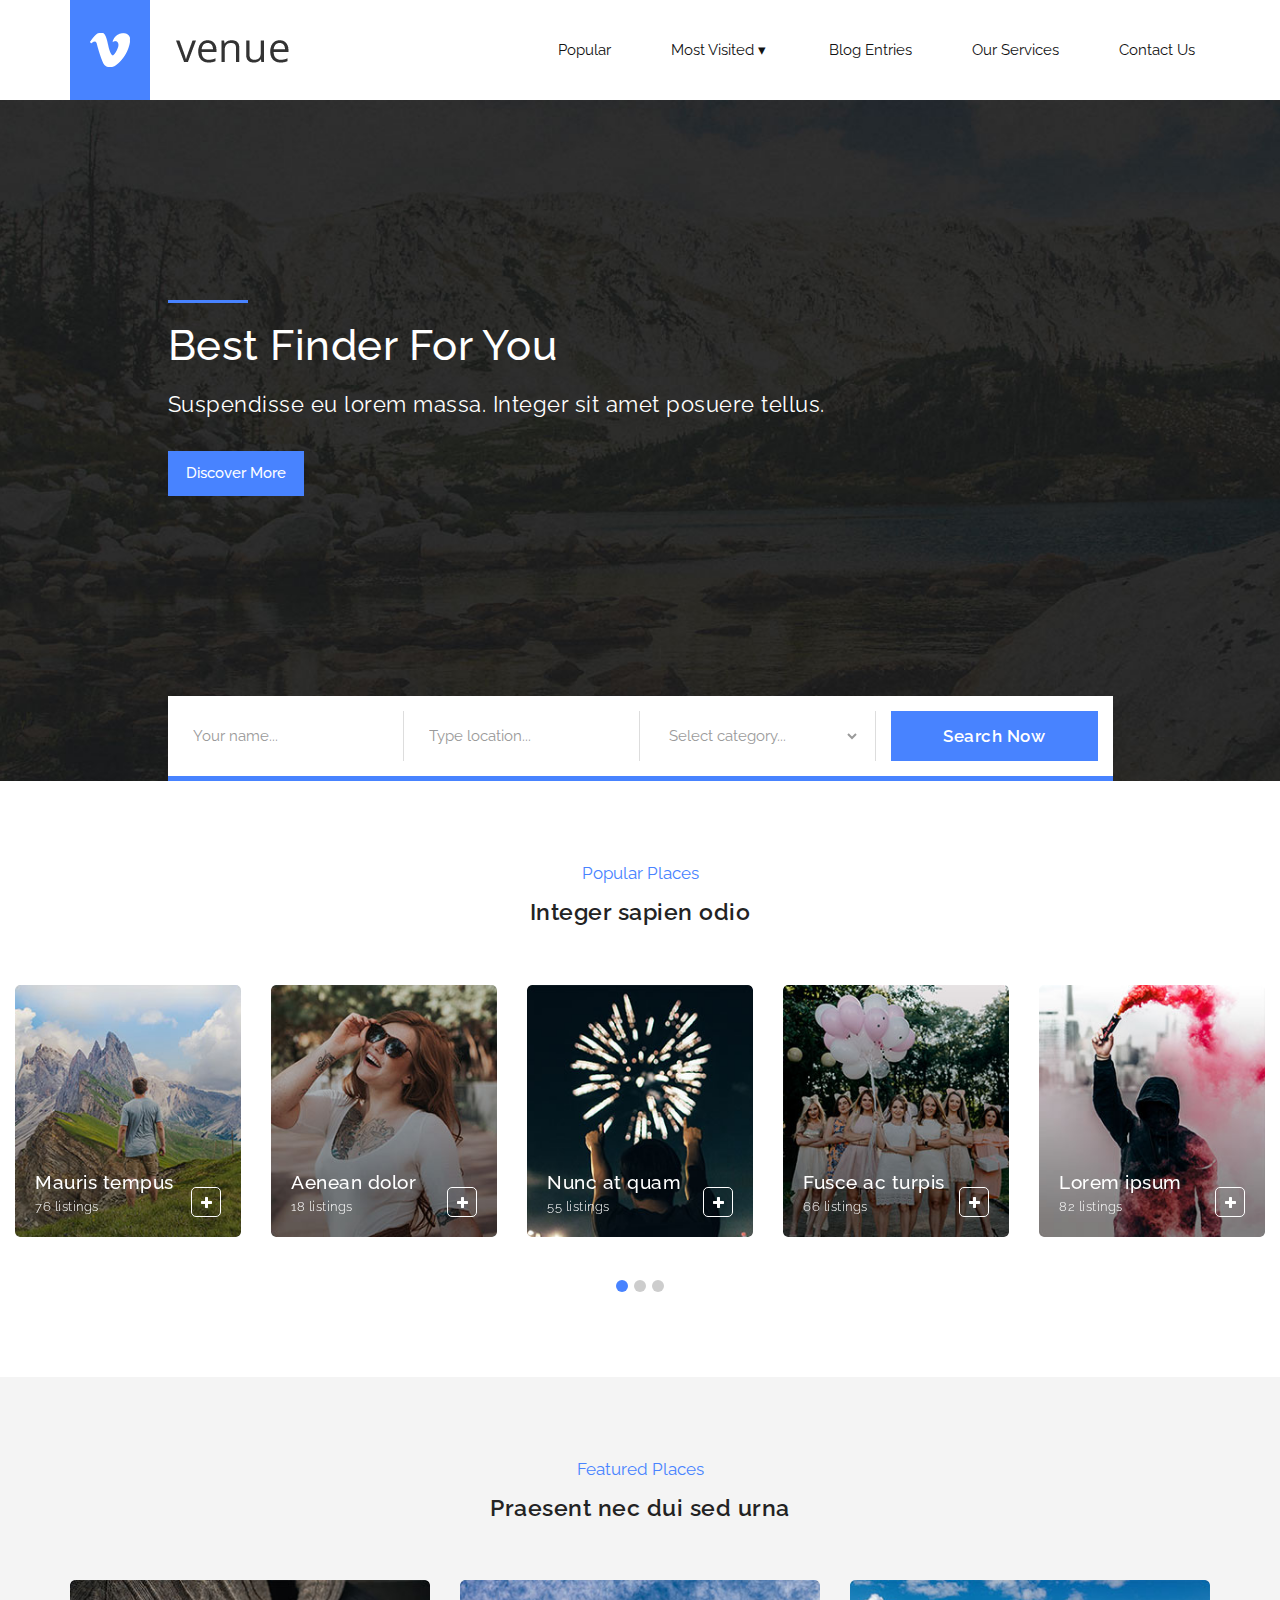
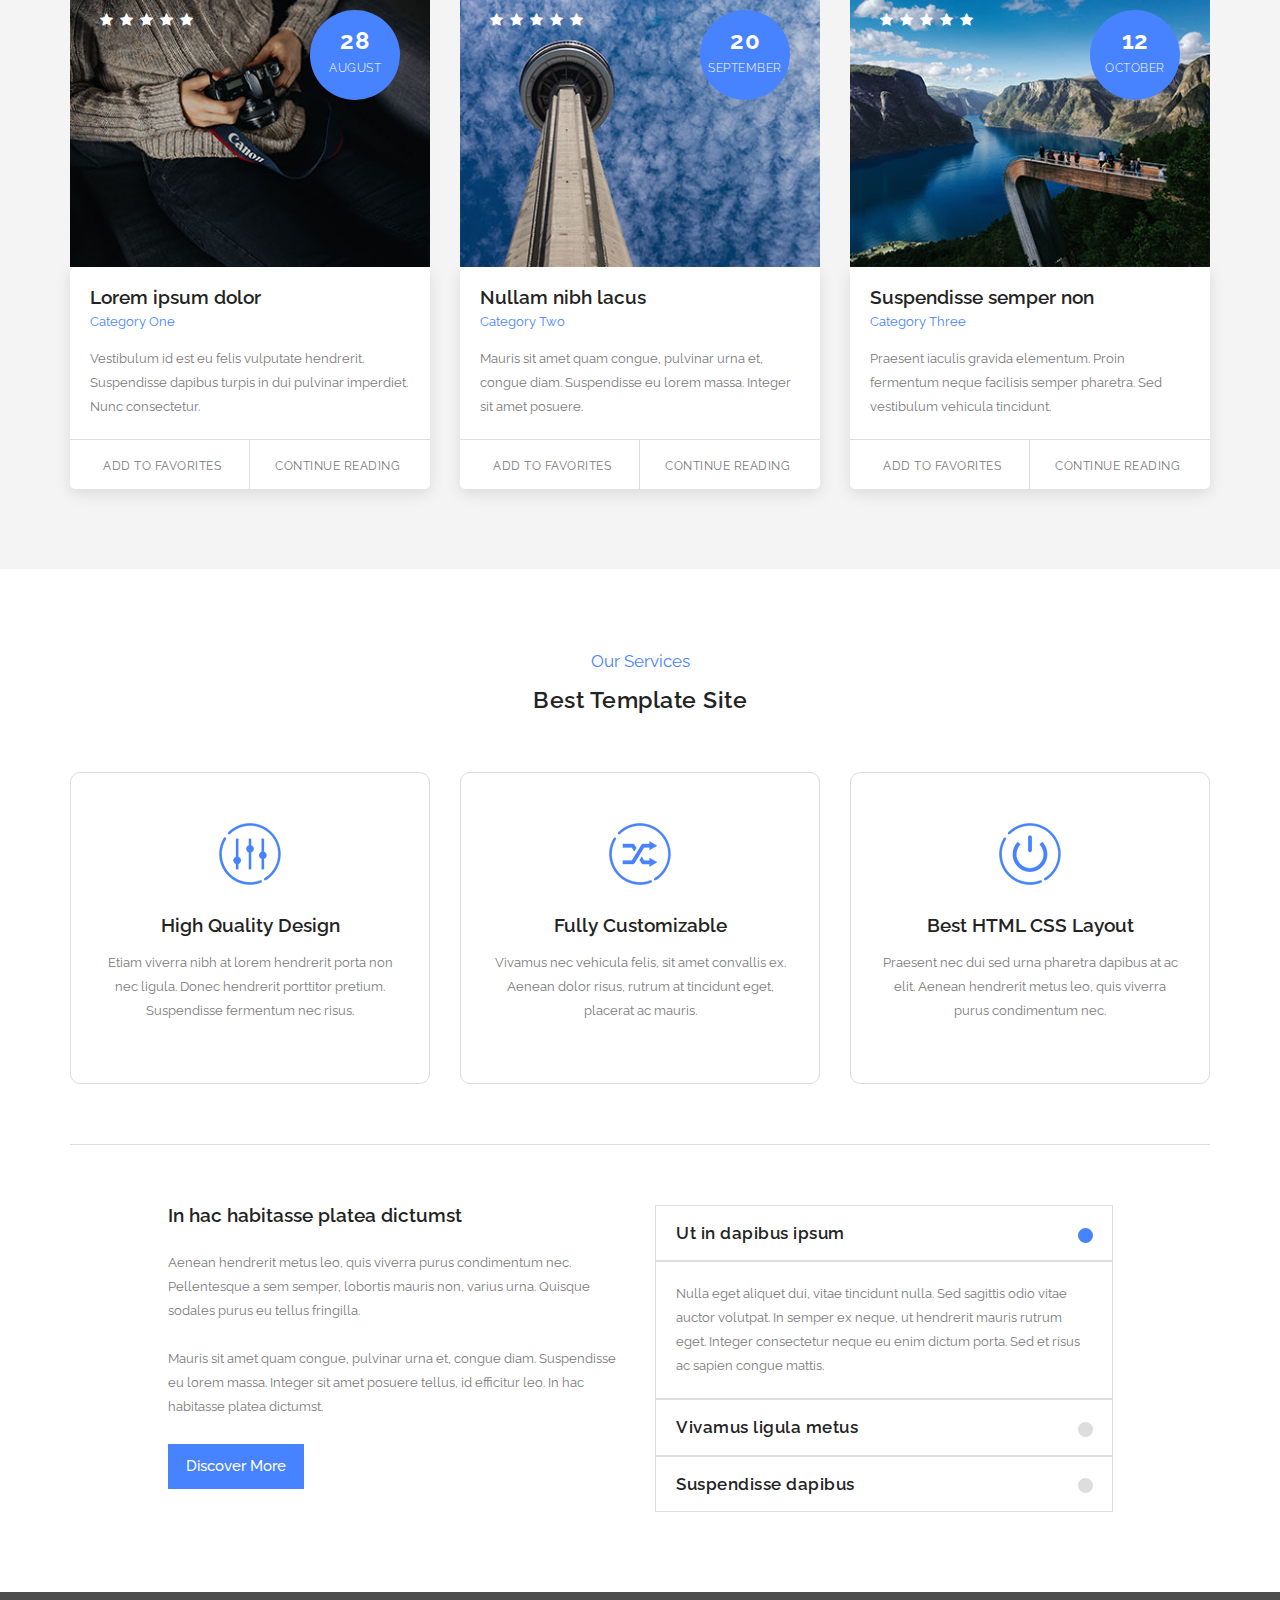
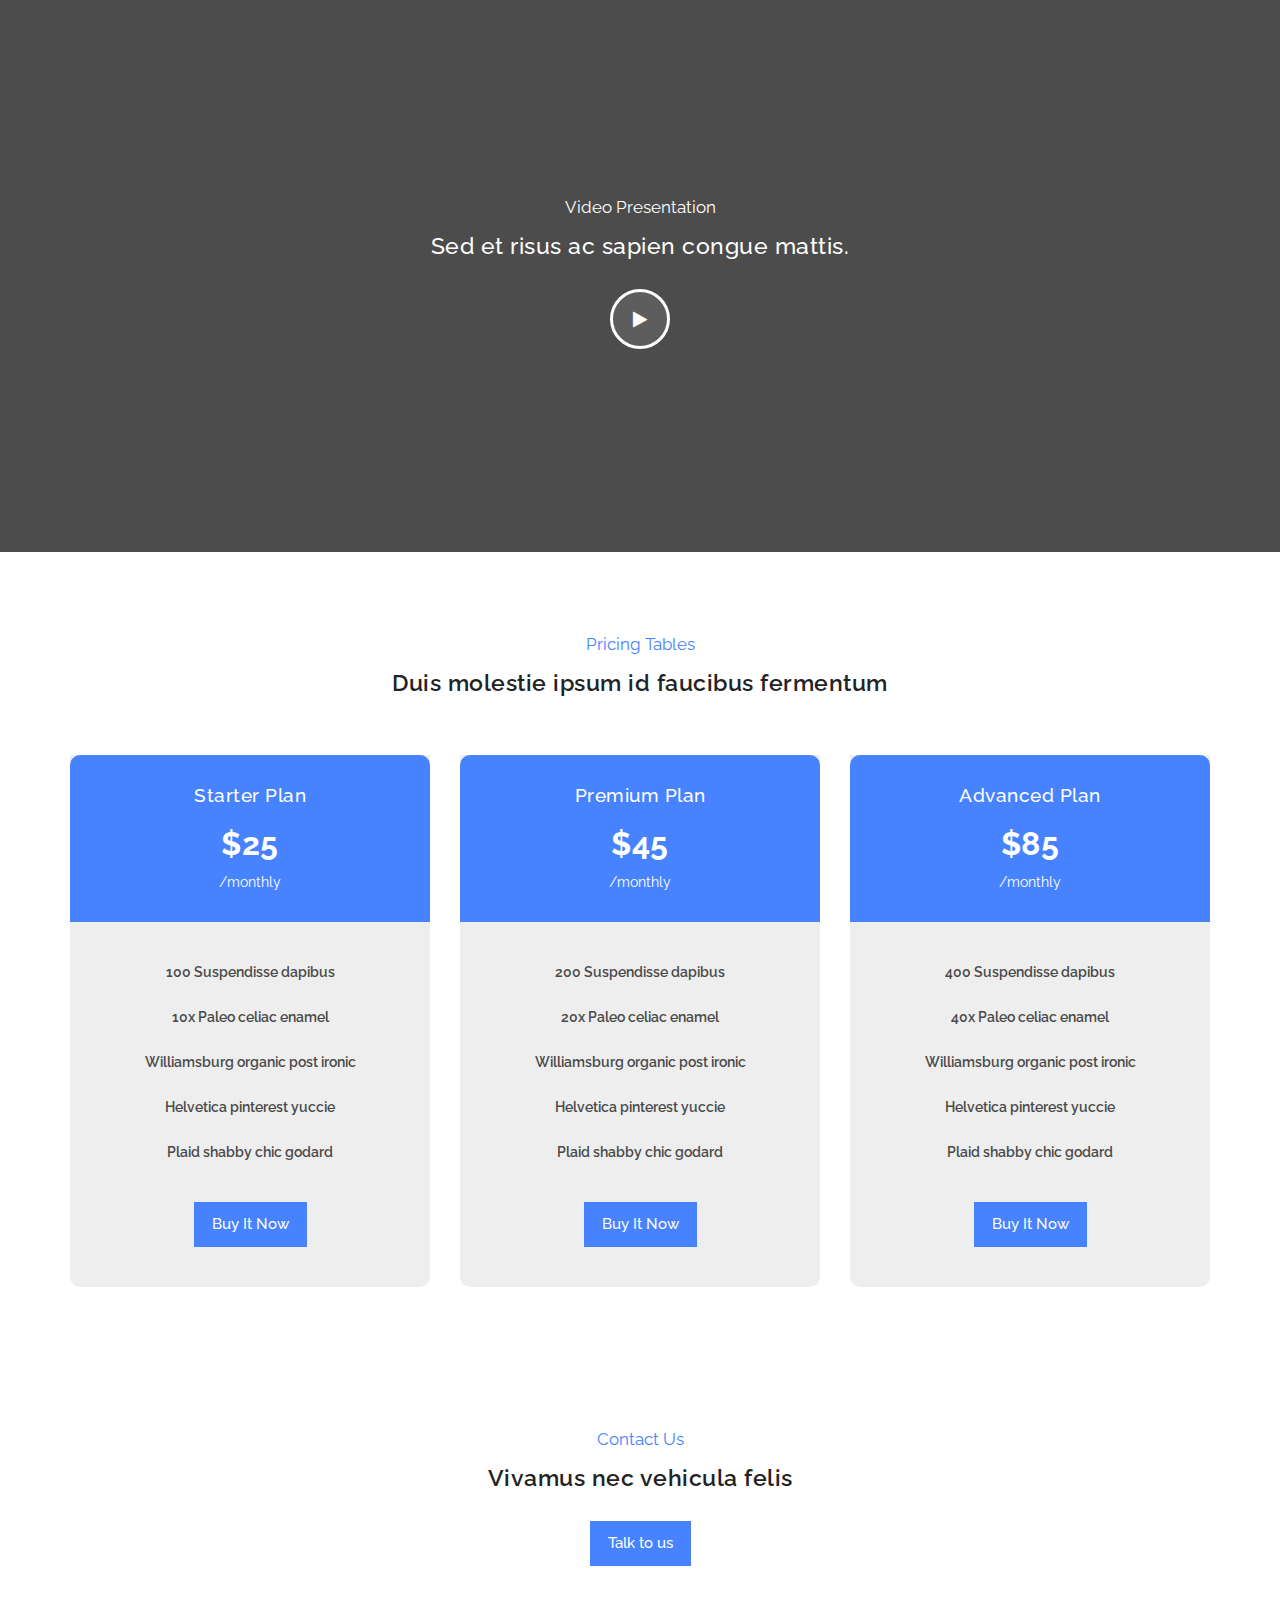
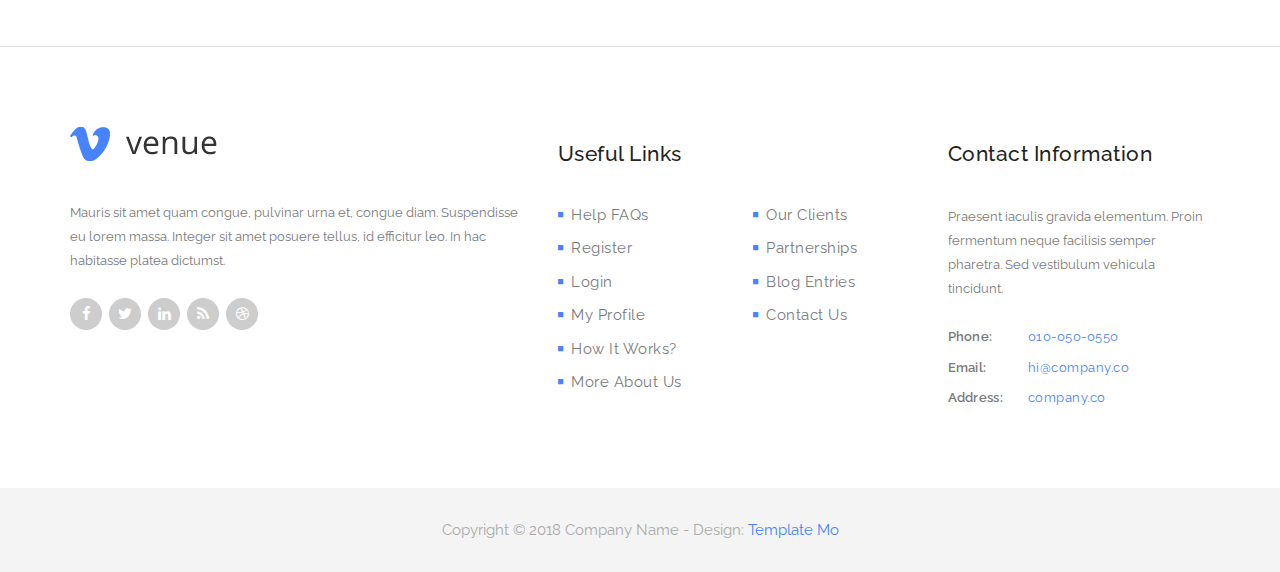
==== commit 4928dc79: "suppression map google" ====
--- a/templatemo_522_venue/index.html
+++ b/templatemo_522_venue/index.html
@@ -1,4 +1,4 @@
-<!DOCTYPE html>
+﻿<!DOCTYPE html>
 <html>
     <head>
         <meta charset="utf-8">
@@ -625,16 +625,6 @@
 
 
     <section class="contact" id="contact">
-        <div id="map">
-        			<!-- How to change your own map point
-                           1. Go to Google Maps
-                           2. Click on your location point
-                           3. Click "Share" and choose "Embed map" tab
-                           4. Copy only URL and paste it within the src="" field below
-                    -->
-
-            <iframe src="https://www.google.com/maps/embed?pb=!1m18!1m12!1m3!1d1197183.8373802372!2d-1.9415093691103689!3d6.781986417238027!2m3!1f0!2f0!3f0!3m2!1i1024!2i768!4f13.1!3m3!1m2!1s0xfdb96f349e85efd%3A0xb8d1e0b88af1f0f5!2sKumasi+Central+Market!5e0!3m2!1sen!2sth!4v1532967884907" width="100%" height="500px" frameborder="0" style="border:0" allowfullscreen></iframe>
-        </div>
         <div class="container">
             <div class="col-md-10 col-md-offset-1">
                 <div class="wrapper">
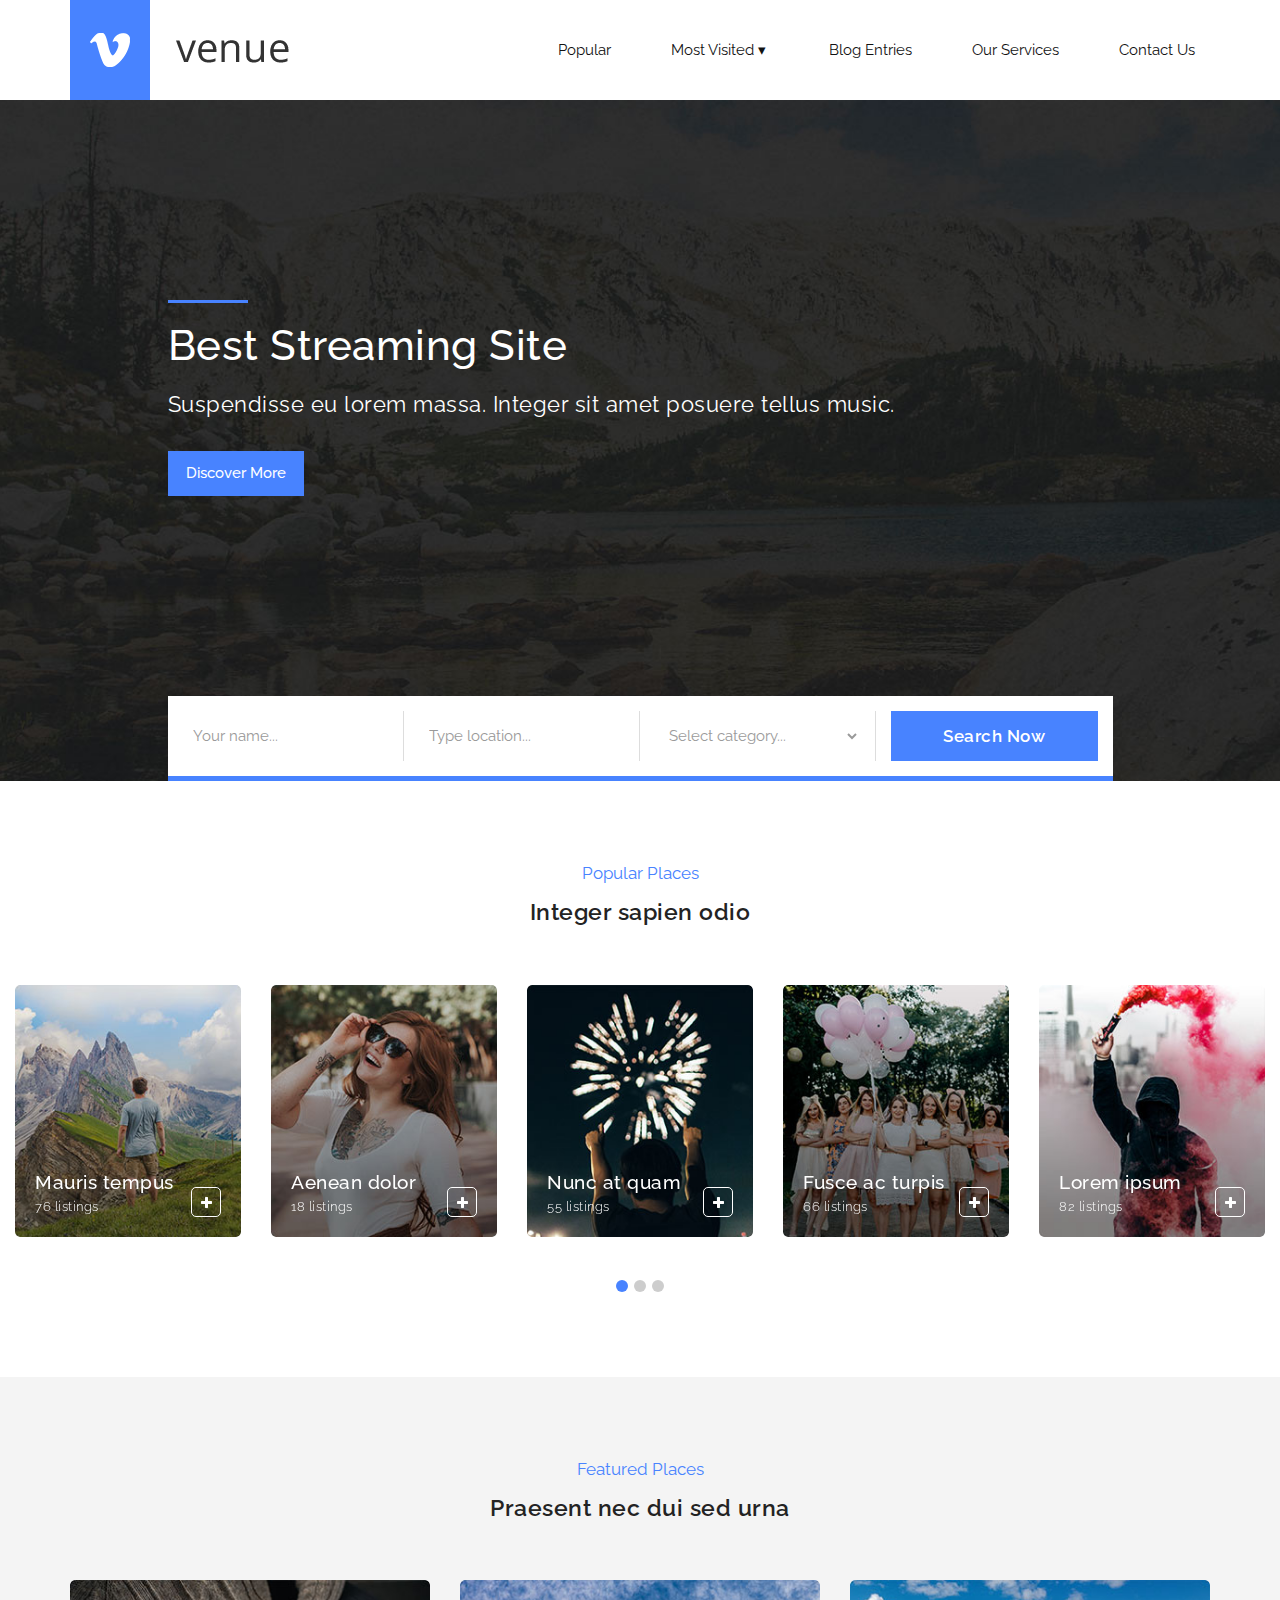
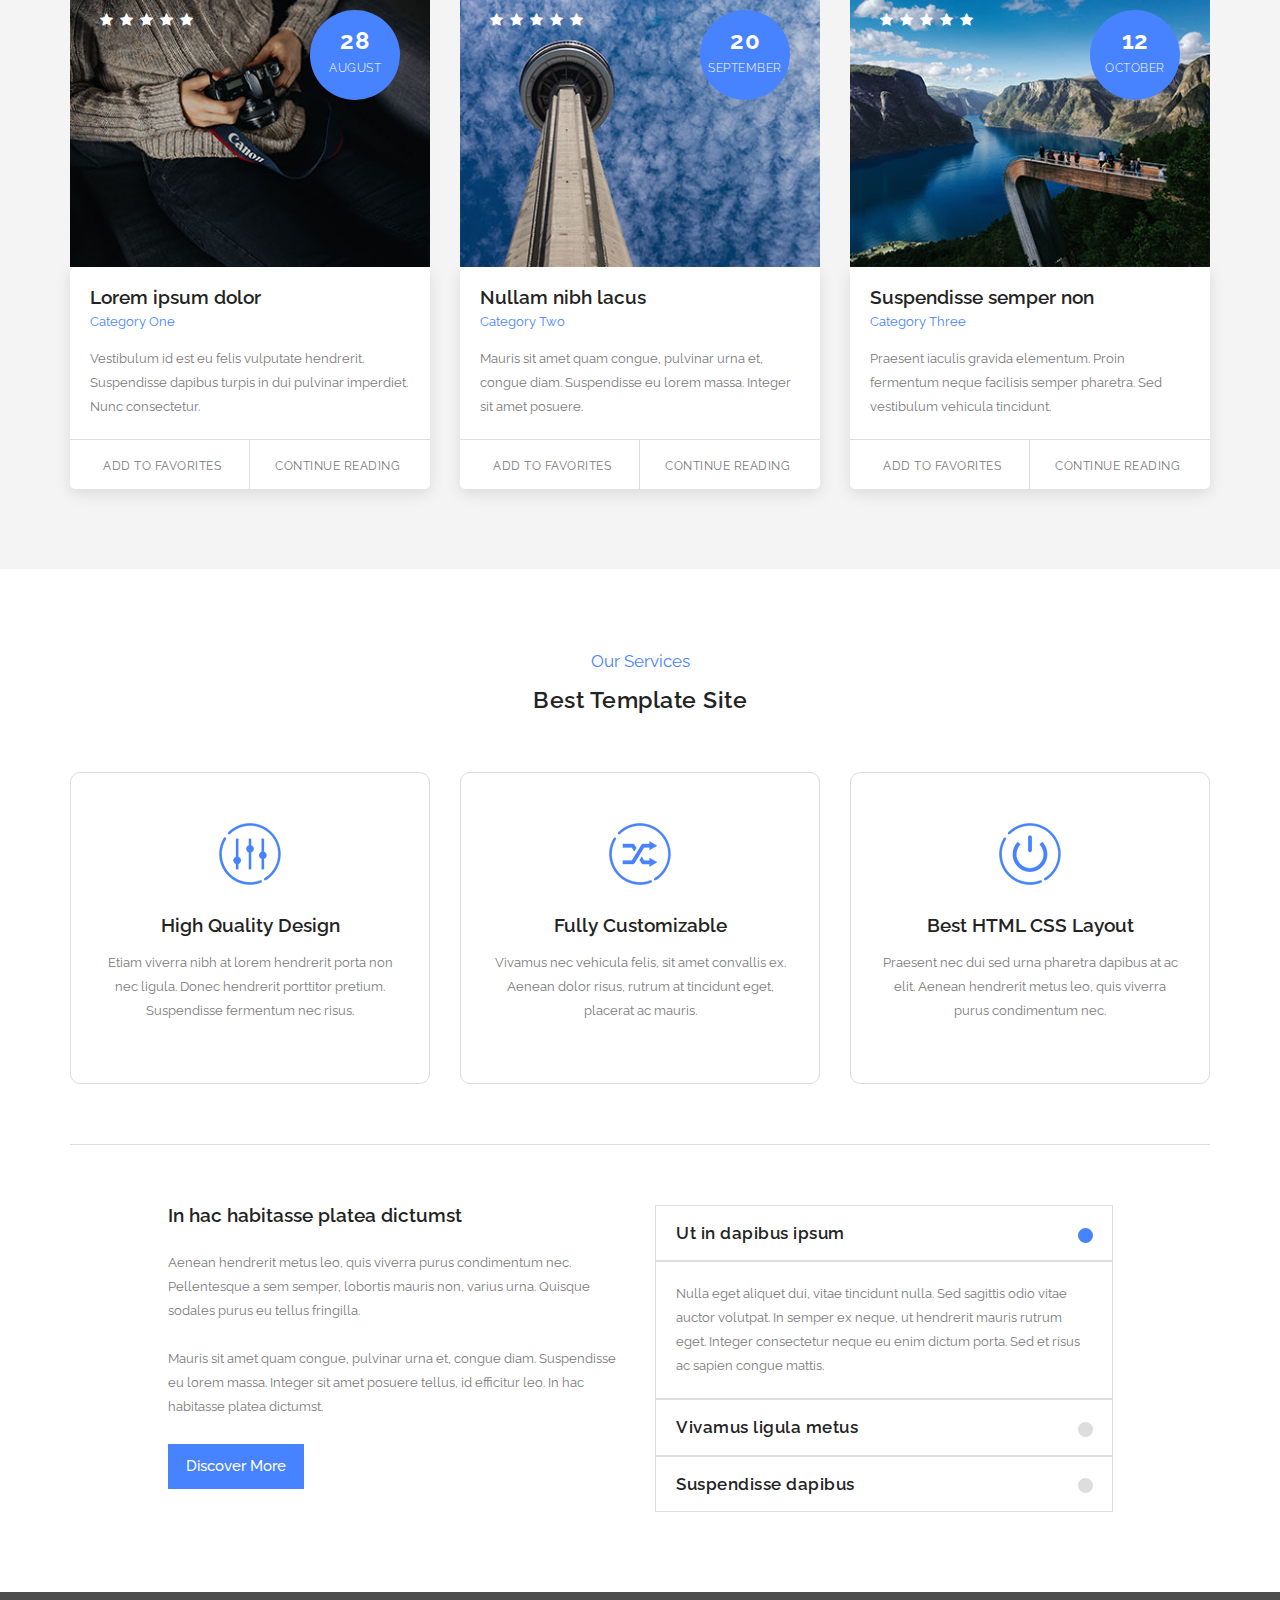
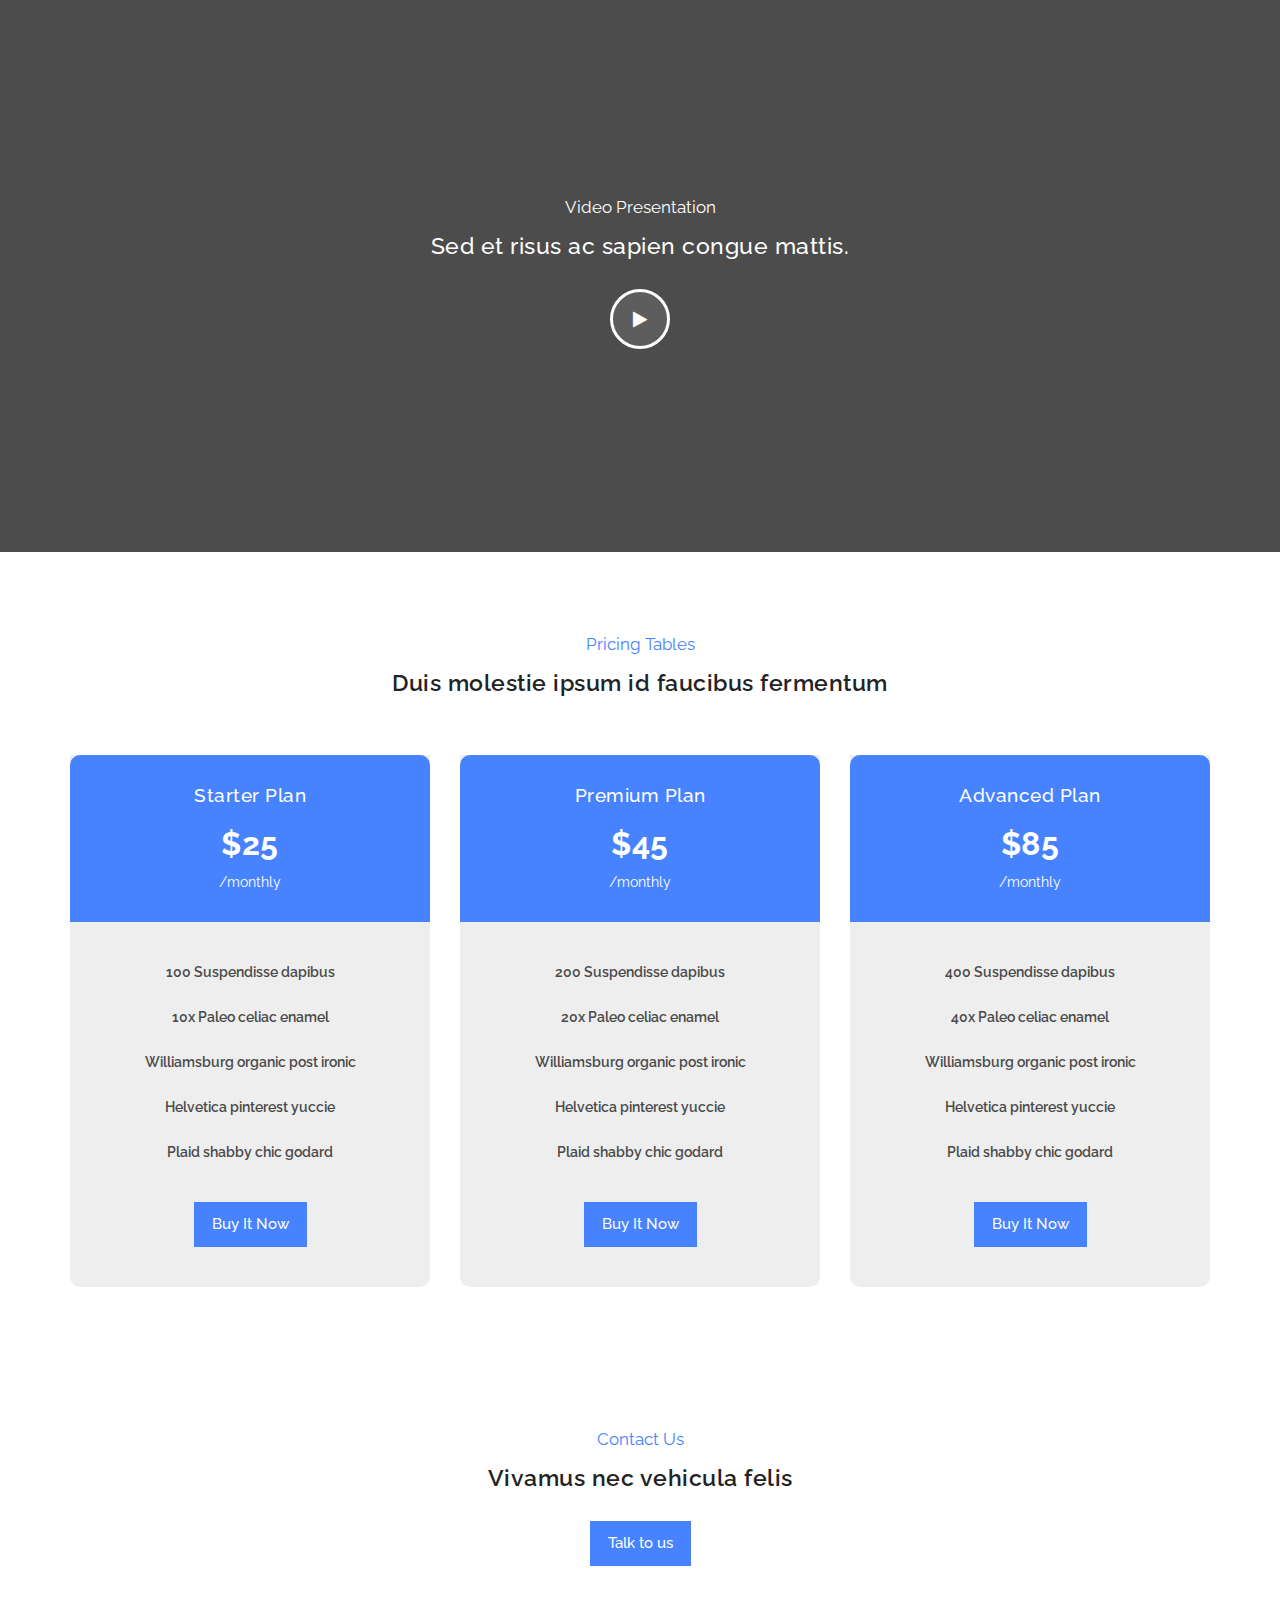
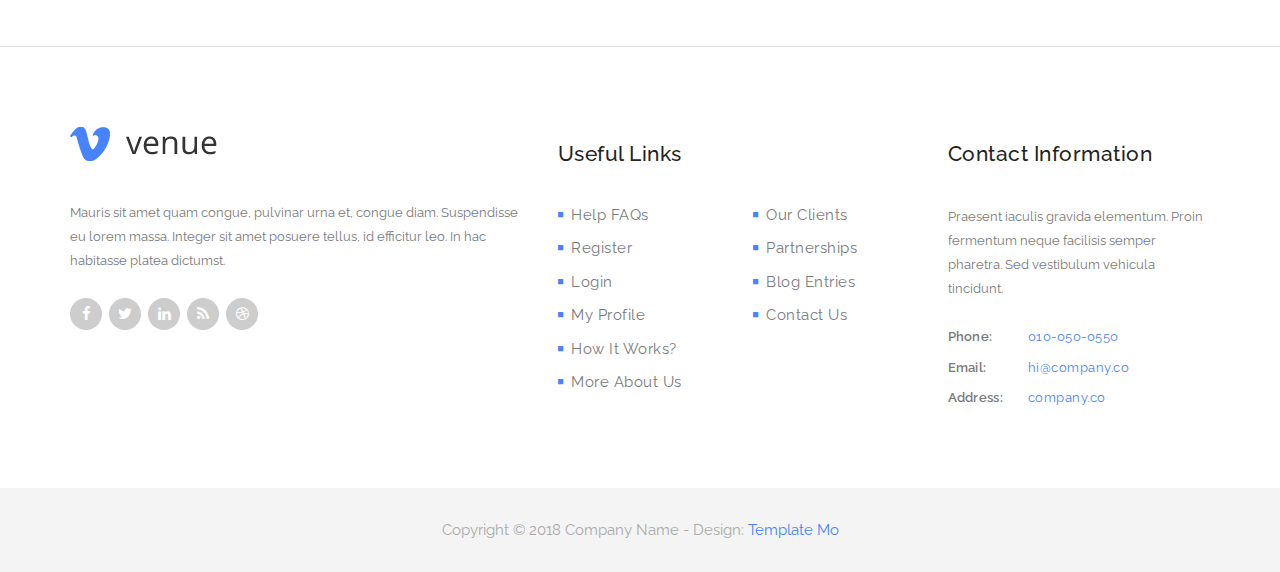
==== commit 68a078ea: "modification titre" ====
--- a/templatemo_522_venue/index.html
+++ b/templatemo_522_venue/index.html
@@ -84,8 +84,8 @@
                 <div class="col-md-10 col-md-offset-1">
                     <div class="banner-caption">
                         <div class="line-dec"></div>
-                        <h2>Best Finder For You</h2>
-                        <span>Suspendisse eu lorem massa. Integer sit amet posuere tellus.</span>
+                        <h2>Best Streaming Site</h2>
+                        <span>Suspendisse eu lorem massa. Integer sit amet posuere tellus music.</span>
                         <div class="blue-button">
                             <a class="scrollTo" data-scrollTo="popular" href="#">Discover More</a>
                         </div>
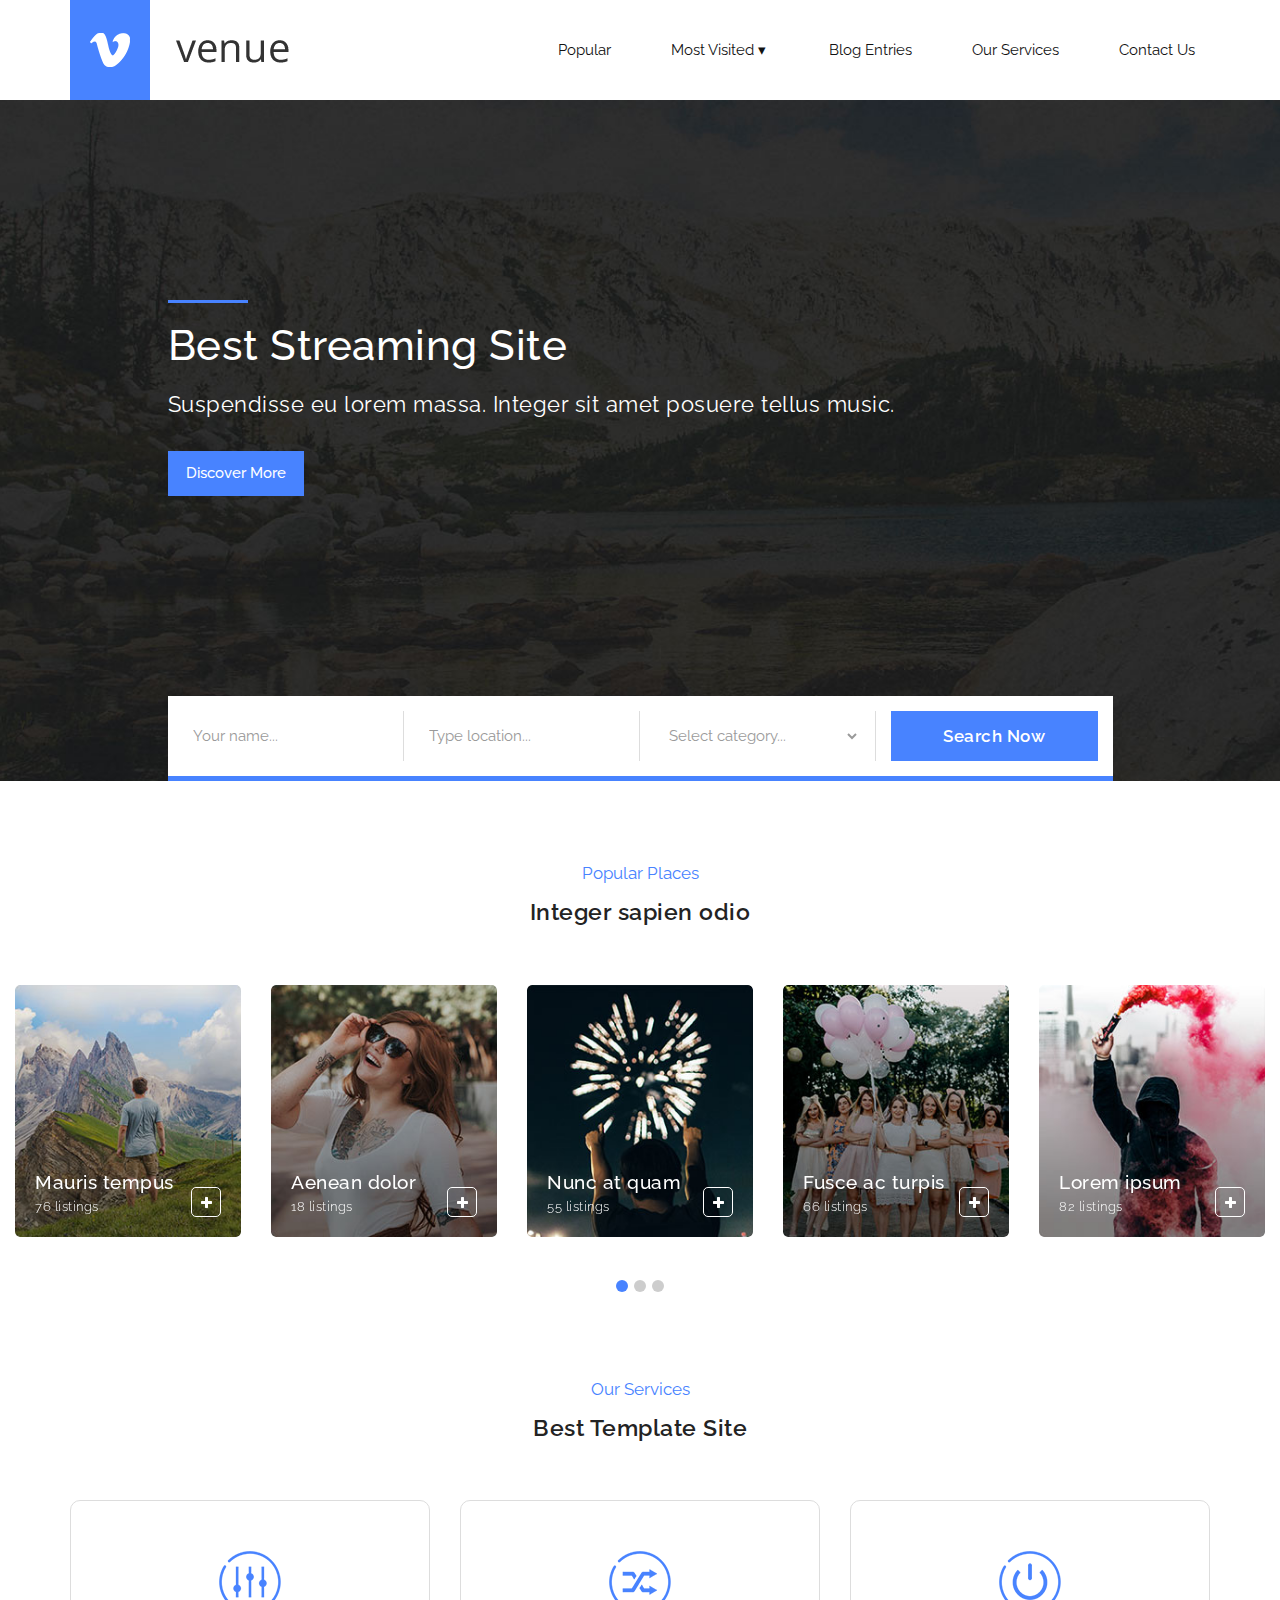
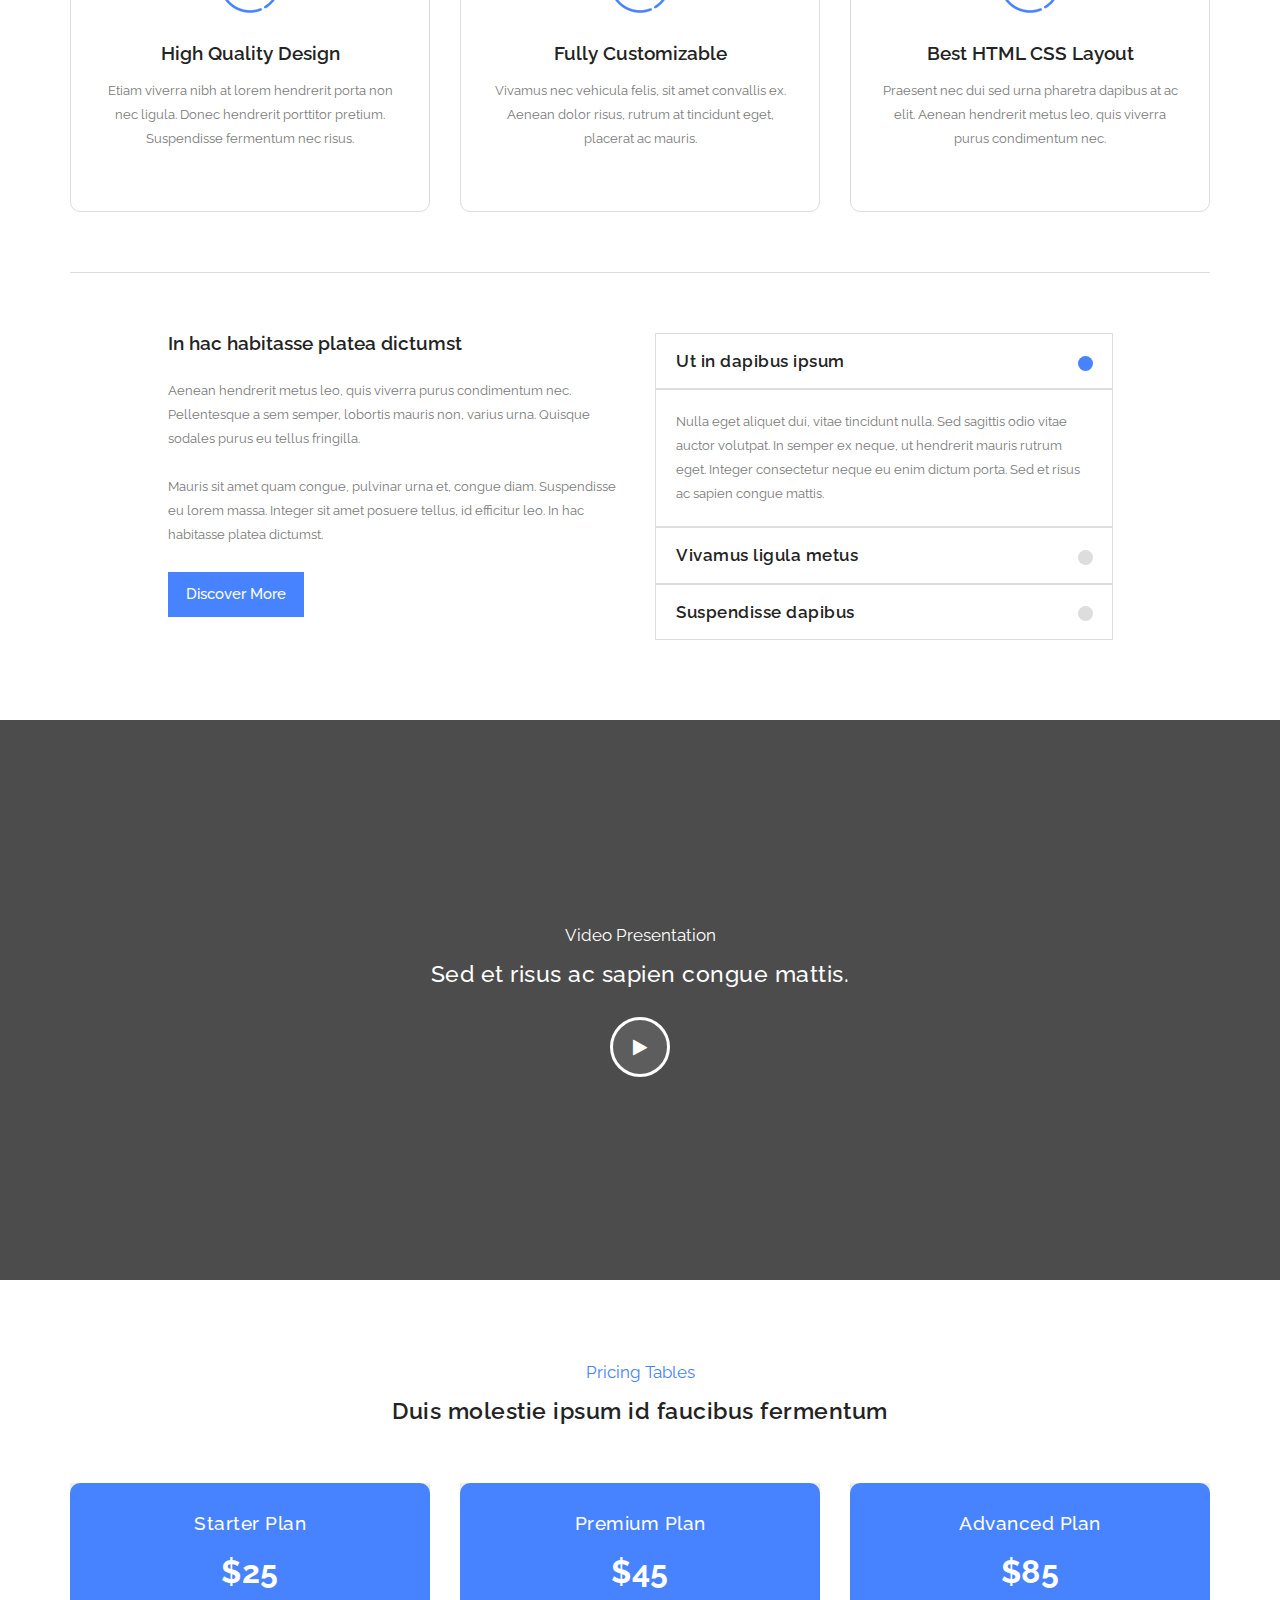
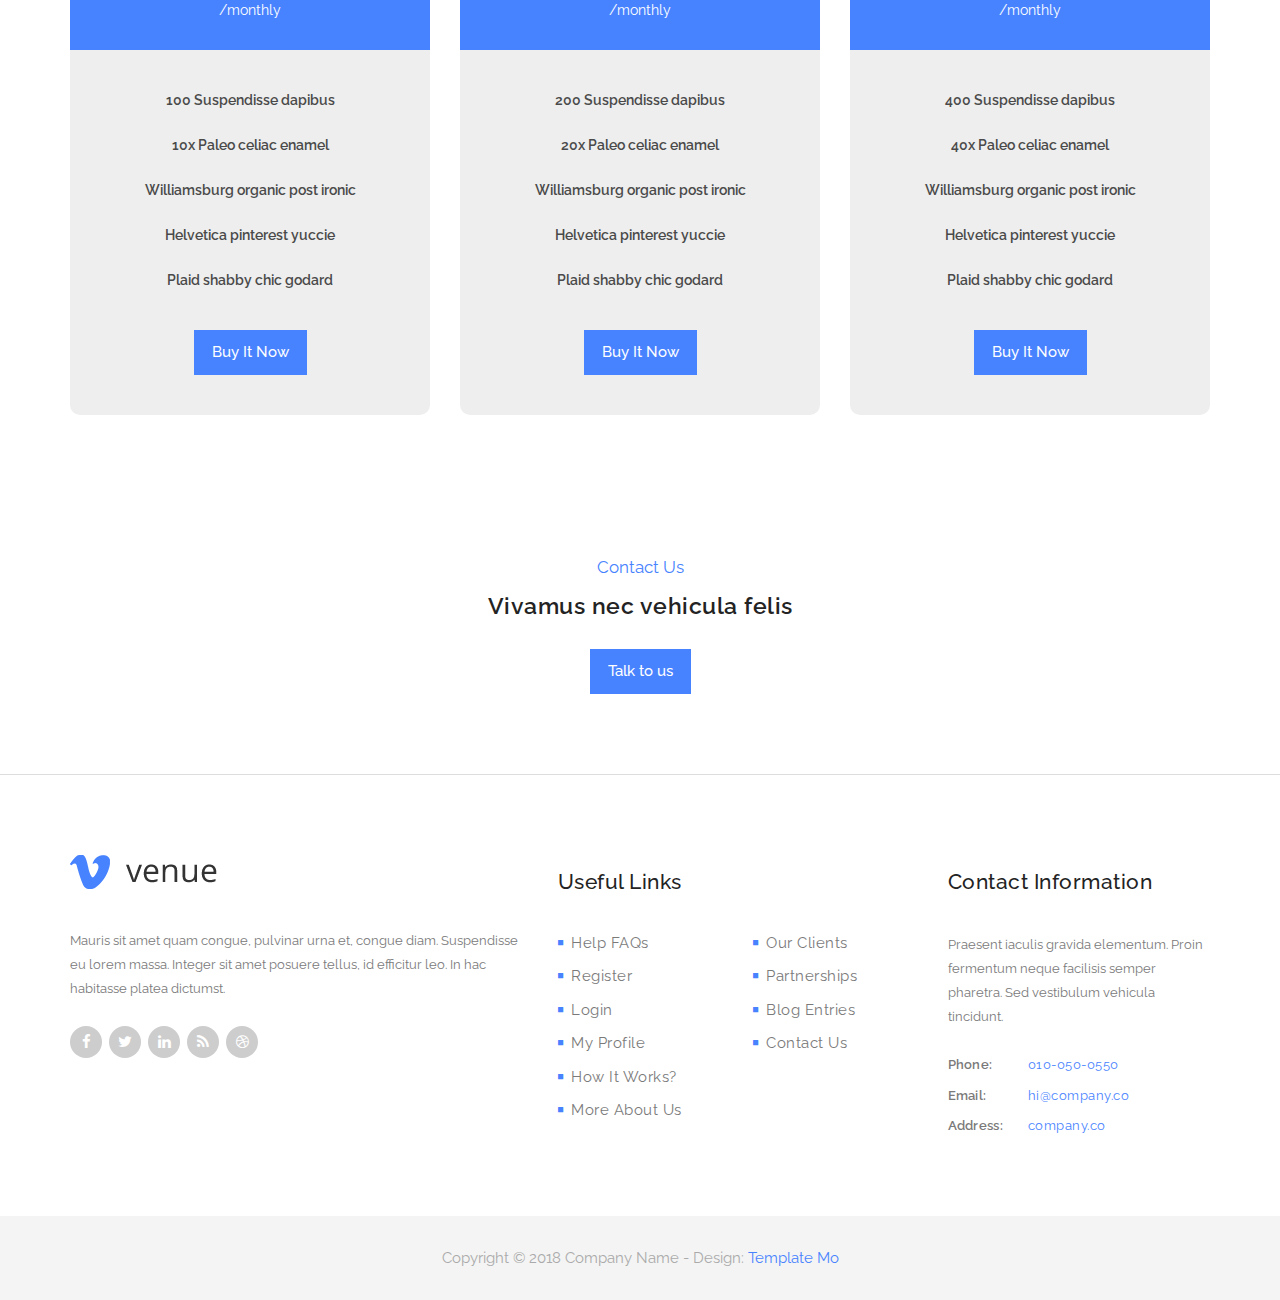
==== commit c61f9b2a: "delete section voyage" ====
--- a/templatemo_522_venue/index.html
+++ b/templatemo_522_venue/index.html
@@ -3,7 +3,7 @@
     <head>
         <meta charset="utf-8">
         <meta http-equiv="X-UA-Compatible" content="IE=edge,chrome=1">
-        <title>Venue - Responsive Web Template</title>
+        <title>NetMusic - Shtit bien</title>
         
         <meta name="description" content="">
         <meta name="viewport" content="width=device-width, initial-scale=1">
@@ -327,134 +327,6 @@
 
 
 
-    <section class="featured-places" id="blog">
-        <div class="container">
-            <div class="row">
-                <div class="col-md-12">
-                    <div class="section-heading">
-                        <span>Featured Places</span>
-                        <h2>Praesent nec dui sed urna</h2>
-                    </div>
-                </div> 
-            </div> 
-            <div class="row">
-                <div class="col-md-4 col-sm-6 col-xs-12">
-                    <div class="featured-item">
-                        <div class="thumb">
-                            <img src="img/featured_item_1.jpg" alt="">
-                            <div class="overlay-content">
-                                <ul>
-                                    <li><i class="fa fa-star"></i></li>
-                                    <li><i class="fa fa-star"></i></li>
-                                    <li><i class="fa fa-star"></i></li>
-                                    <li><i class="fa fa-star"></i></li>
-                                    <li><i class="fa fa-star"></i></li>
-                                </ul>
-                            </div>
-                            <div class="date-content">
-                                <h6>28</h6>
-                                <span>August</span>
-                            </div>
-                        </div>
-                        <div class="down-content">
-                            <h4>Lorem ipsum dolor</h4>
-                            <span>Category One</span>
-                            <p>Vestibulum id est eu felis vulputate hendrerit. Suspendisse dapibus turpis in dui pulvinar imperdiet. Nunc consectetur.</p>
-                            <div class="row">
-                                <div class="col-md-6 first-button">
-                                    <div class="text-button">
-                                        <a href="#">Add to favorites</a>
-                                    </div>
-                                </div>
-                                <div class="col-md-6">
-                                    <div class="text-button">
-                                        <a href="#">Continue Reading</a>
-                                    </div>
-                                </div>
-                            </div>
-                        </div>
-                    </div>
-                </div>
-                <div class="col-md-4 col-sm-6 col-xs-12">
-                    <div class="featured-item">
-                        <div class="thumb">
-                            <img src="img/featured_item_2.jpg" alt="">
-                            <div class="overlay-content">
-                                <ul>
-                                    <li><i class="fa fa-star"></i></li>
-                                    <li><i class="fa fa-star"></i></li>
-                                    <li><i class="fa fa-star"></i></li>
-                                    <li><i class="fa fa-star"></i></li>
-                                    <li><i class="fa fa-star"></i></li>
-                                </ul>
-                            </div>
-                            <div class="date-content">
-                                <h6>20</h6>
-                                <span>September</span>
-                            </div>
-                        </div>
-                        <div class="down-content">
-                            <h4>Nullam nibh lacus</h4>
-                            <span>Category Two</span>
-                            <p>Mauris sit amet quam congue, pulvinar urna et, congue diam. Suspendisse eu lorem massa. Integer sit amet posuere.</p>
-                            <div class="row">
-                                <div class="col-md-6 first-button">
-                                    <div class="text-button">
-                                        <a href="#">Add to favorites</a>
-                                    </div>
-                                </div>
-                                <div class="col-md-6">
-                                    <div class="text-button">
-                                        <a href="#">Continue Reading</a>
-                                    </div>
-                                </div>
-                            </div>
-                        </div>
-                    </div>
-                </div>
-                <div class="col-md-4 col-sm-6 col-xs-12">
-                    <div class="featured-item">
-                        <div class="thumb">
-                            <img src="img/featured_item_3.jpg" alt="">
-                            <div class="overlay-content">
-                                <ul>
-                                    <li><i class="fa fa-star"></i></li>
-                                    <li><i class="fa fa-star"></i></li>
-                                    <li><i class="fa fa-star"></i></li>
-                                    <li><i class="fa fa-star"></i></li>
-                                    <li><i class="fa fa-star"></i></li>
-                                </ul>
-                            </div>
-                            <div class="date-content">
-                                <h6>12</h6>
-                                <span>October</span>
-                            </div>
-                        </div>
-                        <div class="down-content">
-                            <h4>Suspendisse semper non</h4>
-                            <span>Category Three</span>
-                            <p>Praesent iaculis gravida elementum. Proin fermentum neque facilisis semper pharetra. Sed vestibulum vehicula tincidunt.</p>
-                            <div class="row">
-                                <div class="col-md-6 first-button">
-                                    <div class="text-button">
-                                        <a href="#">Add to favorites</a>
-                                    </div>
-                                </div>
-                                <div class="col-md-6">
-                                    <div class="text-button">
-                                        <a href="#">Continue Reading</a>
-                                    </div>
-                                </div>
-                            </div>
-                        </div>
-                    </div>
-                </div>
-            </div>
-        </div>
-    </section>
-
-
-
     <section class="our-services" id="services">
         <div class="container">
             <div class="row">
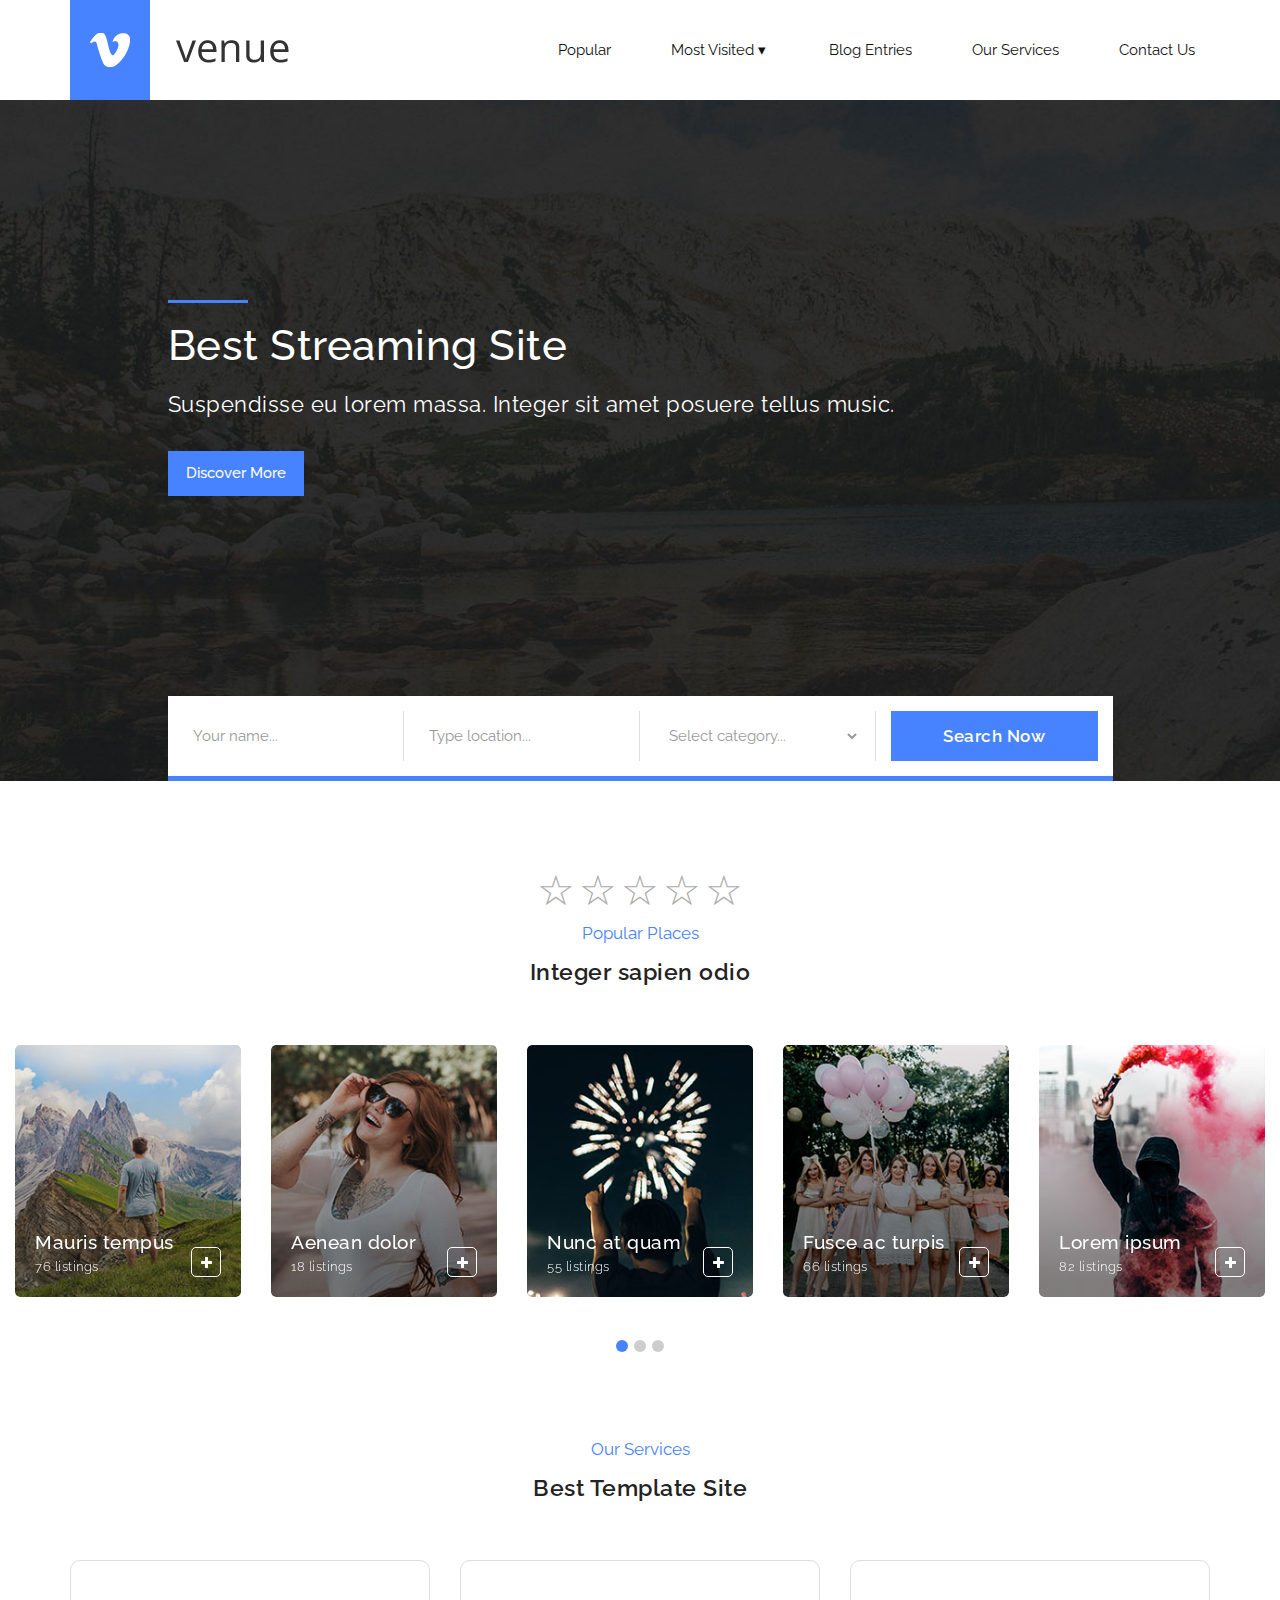
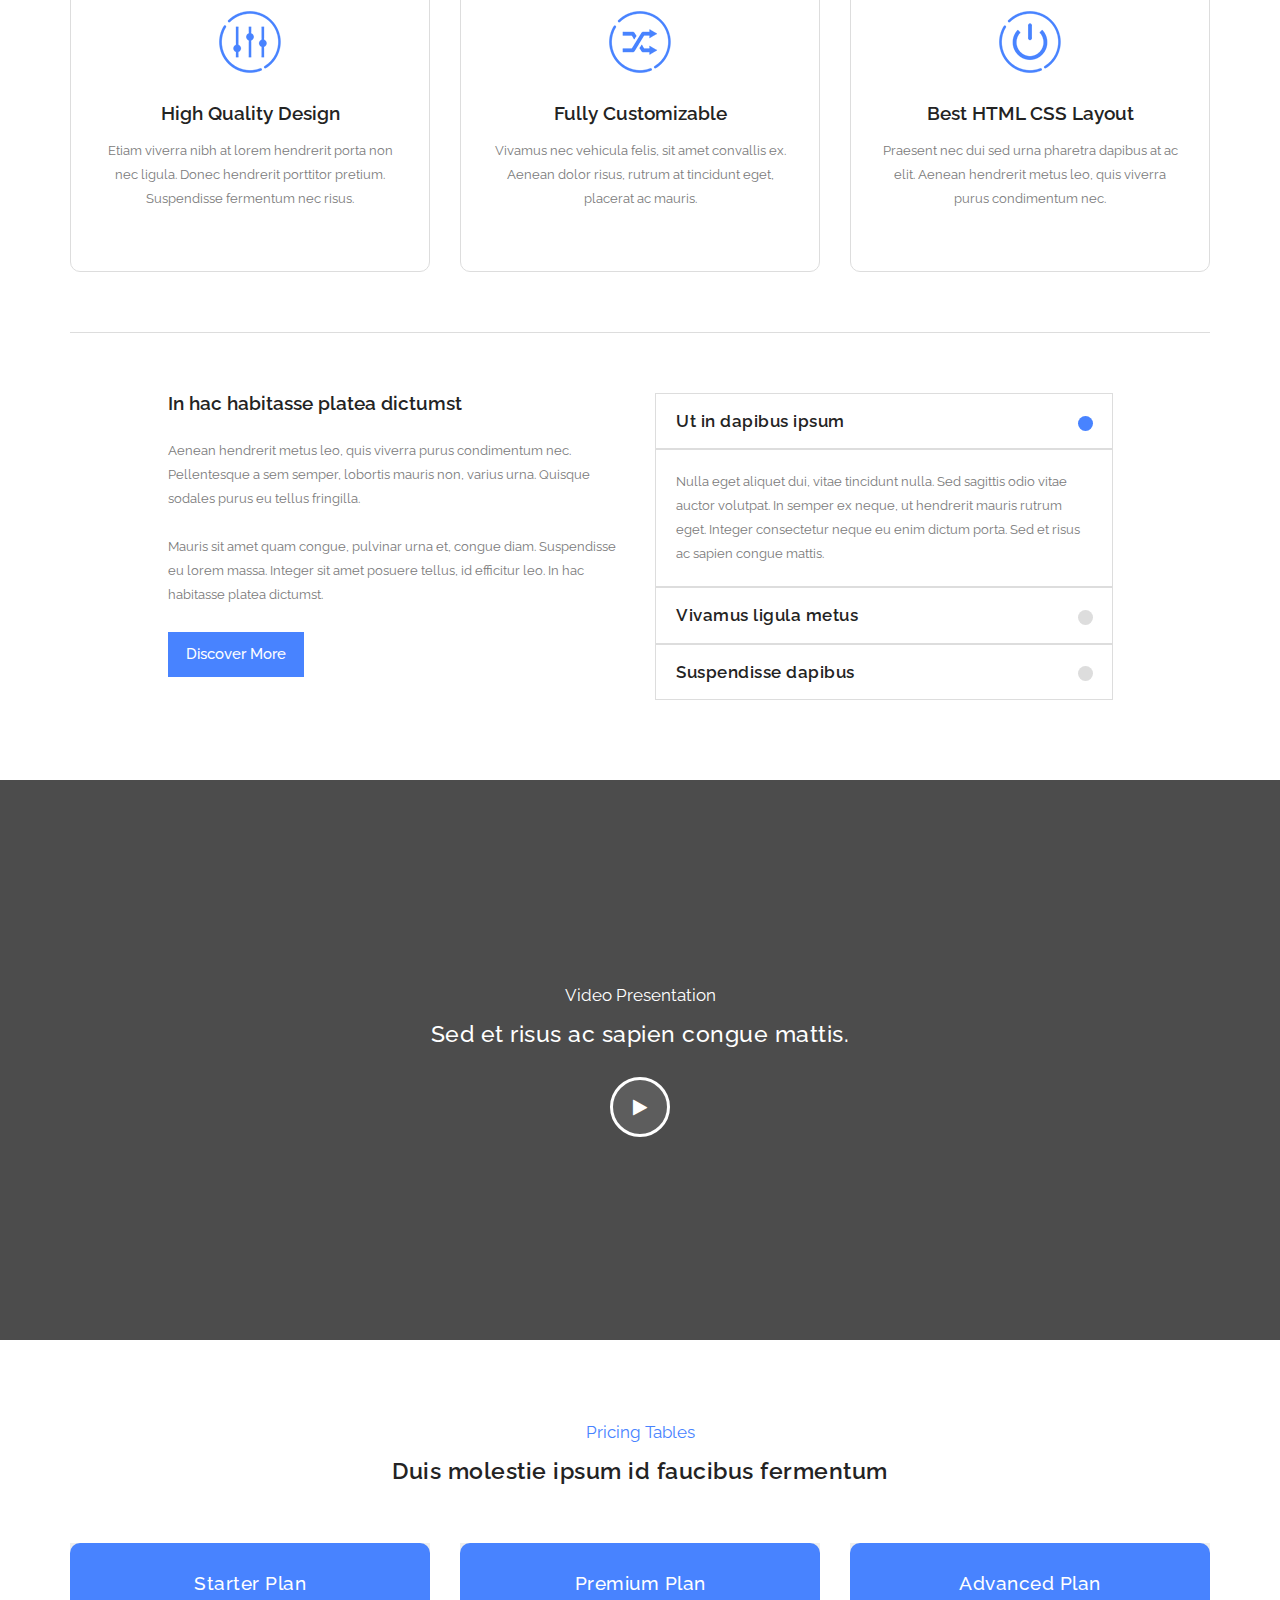
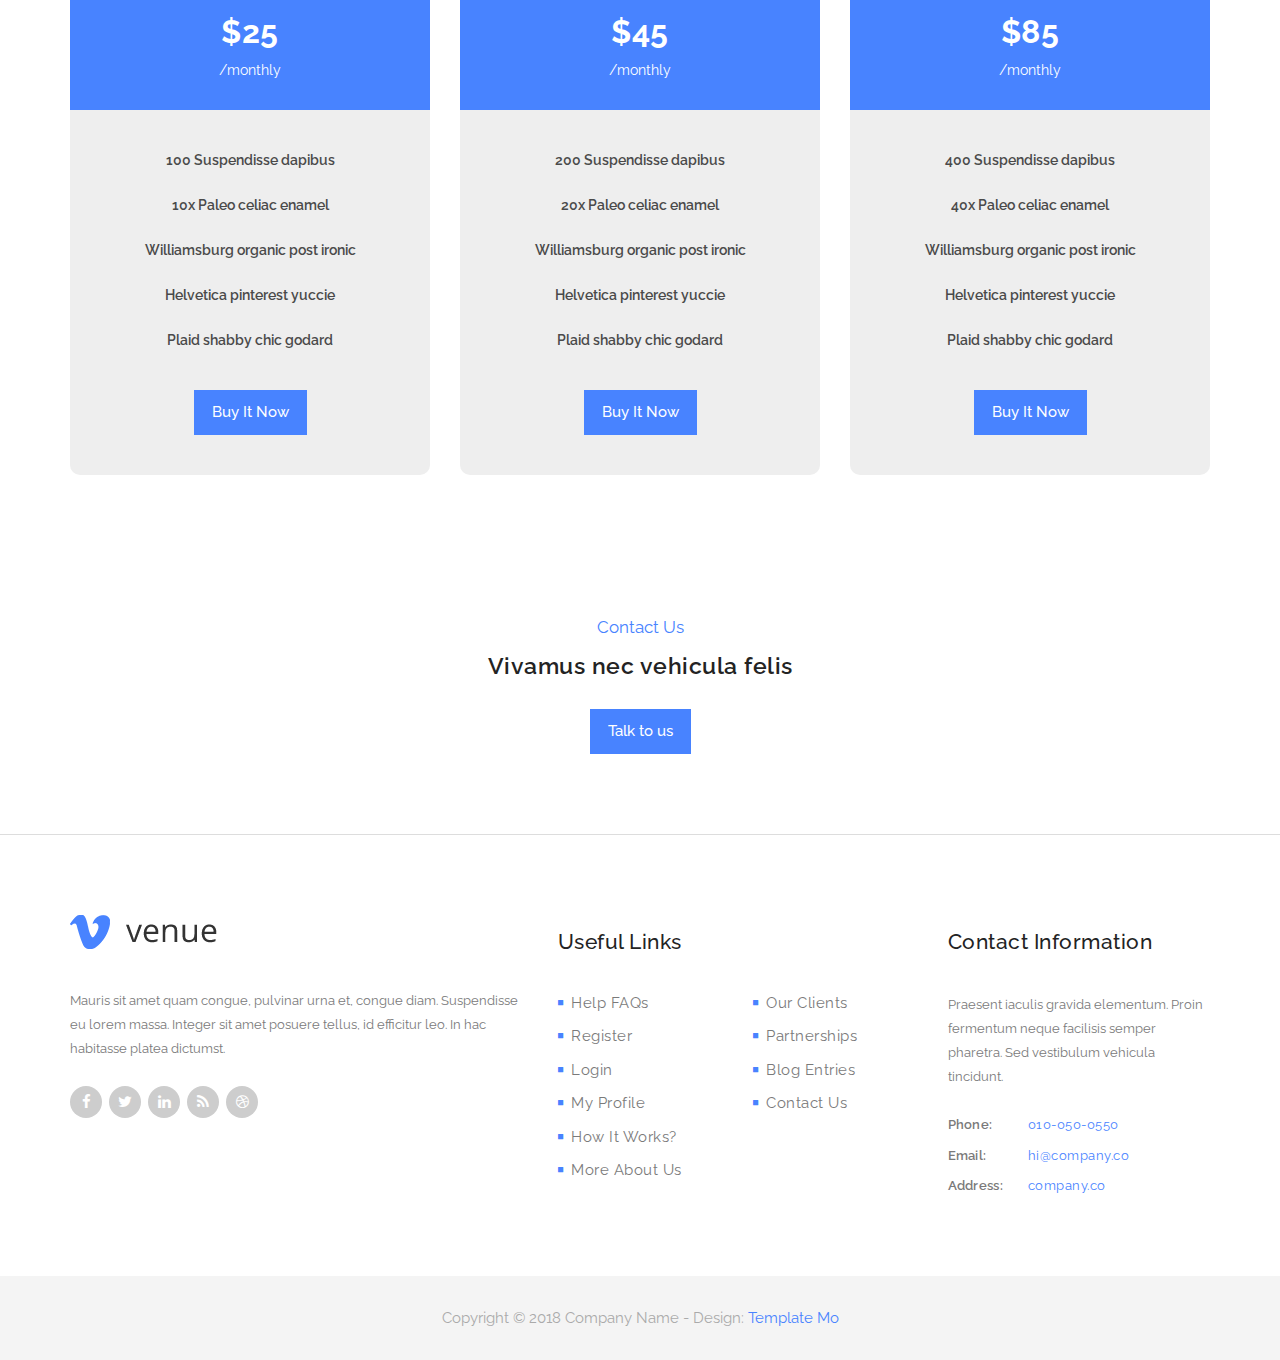
==== commit 7c499ac5: "ajout notation" ====
--- a/templatemo_522_venue/index.html
+++ b/templatemo_522_venue/index.html
@@ -1,29 +1,30 @@
 ﻿<!DOCTYPE html>
 <html>
-    <head>
-        <meta charset="utf-8">
-        <meta http-equiv="X-UA-Compatible" content="IE=edge,chrome=1">
-        <title>NetMusic - Shtit bien</title>
-        
-        <meta name="description" content="">
-        <meta name="viewport" content="width=device-width, initial-scale=1">
-
-        <link rel="stylesheet" href="css/bootstrap.min.css">
-        <link rel="stylesheet" href="css/bootstrap-theme.min.css">
-        <link rel="stylesheet" href="css/fontAwesome.css">
-        <link rel="stylesheet" href="css/hero-slider.css">
-        <link rel="stylesheet" href="css/owl-carousel.css">
-        <link rel="stylesheet" href="css/datepicker.css">
-        <link rel="stylesheet" href="css/templatemo-style.css">
-
-        <link href="https://fonts.googleapis.com/css?family=Raleway:100,200,300,400,500,600,700,800,900" rel="stylesheet">
-
-        <script src="js/vendor/modernizr-2.8.3-respond-1.4.2.min.js"></script>
-<!--
-	Venue Template
-	http://www.templatemo.com/tm-522-venue
--->
-    </head>
+<head>
+    <meta charset="utf-8">
+    <meta http-equiv="X-UA-Compatible" content="IE=edge,chrome=1">
+    <title>NetMusic - Shtit bien</title>
+
+    <meta name="description" content="">
+    <meta name="viewport" content="width=device-width, initial-scale=1">
+
+    <link rel="stylesheet" href="css/notation.css">
+    <link rel="stylesheet" href="css/bootstrap.min.css">
+    <link rel="stylesheet" href="css/bootstrap-theme.min.css">
+    <link rel="stylesheet" href="css/fontAwesome.css">
+    <link rel="stylesheet" href="css/hero-slider.css">
+    <link rel="stylesheet" href="css/owl-carousel.css">
+    <link rel="stylesheet" href="css/datepicker.css">
+    <link rel="stylesheet" href="css/templatemo-style.css">
+
+    <link href="https://fonts.googleapis.com/css?family=Raleway:100,200,300,400,500,600,700,800,900" rel="stylesheet">
+
+    <script src="js/vendor/modernizr-2.8.3-respond-1.4.2.min.js"></script>
+    <!--
+        Venue Template
+        http://www.templatemo.com/tm-522-venue
+    -->
+</head>
 
 <body>
  
@@ -135,6 +136,13 @@
             <div class="row">
                 <div class="col-md-12">
                     <div class="section-heading">
+                        <div class="rating">
+                            <a href="#5" title="Donner 5 étoiles">☆</a>
+                            <a href="#4" title="Donner 4 étoiles">☆</a>
+                            <a href="#3" title="Donner 3 étoiles">☆</a>
+                            <a href="#2" title="Donner 2 étoiles">☆</a>
+                            <a href="#1" title="Donner 1 étoile">☆</a>
+                        </div>
                         <span>Popular Places</span>
                         <h2>Integer sapien odio</h2>
                     </div>
--- a/templatemo_522_venue/css/notation.css
+++ b/templatemo_522_venue/css/notation.css
@@ -0,0 +1,18 @@
+.rating {
+    direction: rtl;
+}
+
+.rating a {
+    color: #aaa;
+    text-decoration: none;
+    font-size: 3em;
+    transition: color .4s;
+}
+
+.rating a:hover,
+    .rating a:focus,
+    .rating a:hover ~ a,
+    .rating a:focus ~ a {
+        color: orange;
+        cursor: pointer;
+}
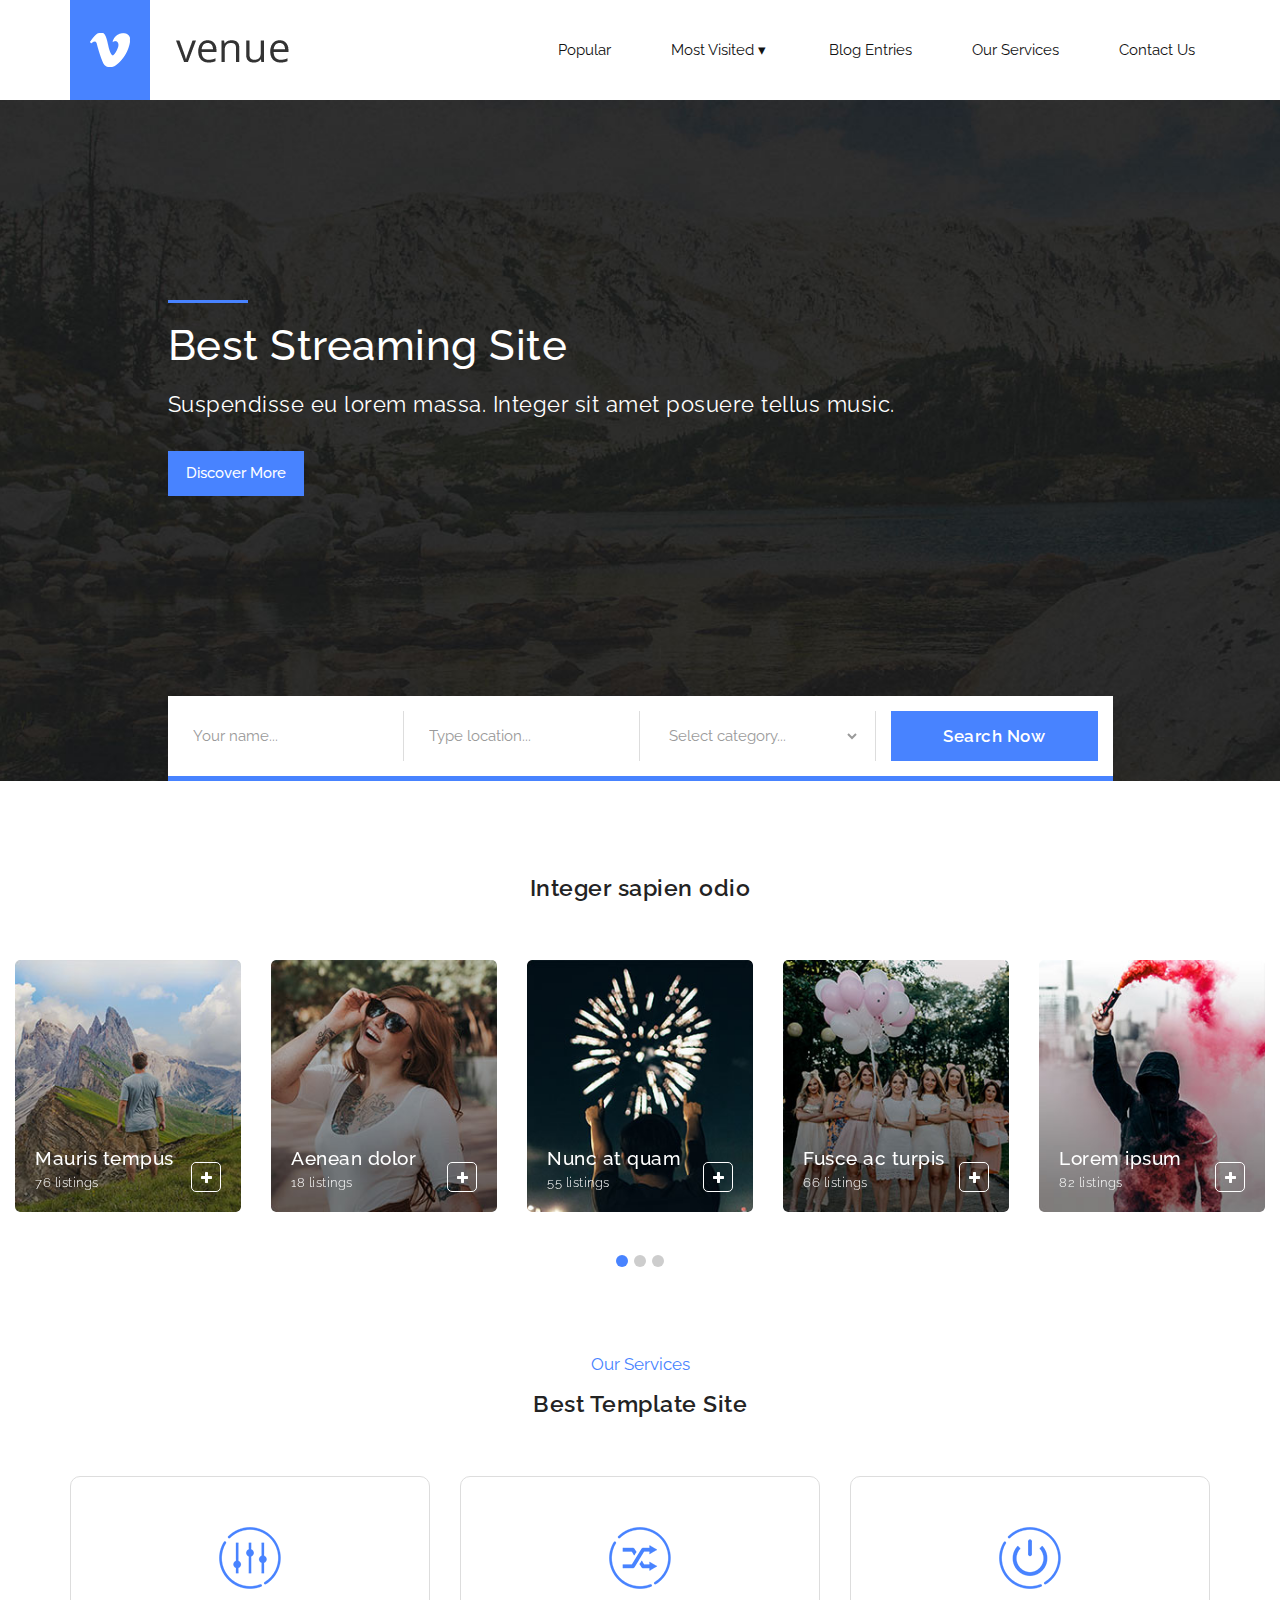
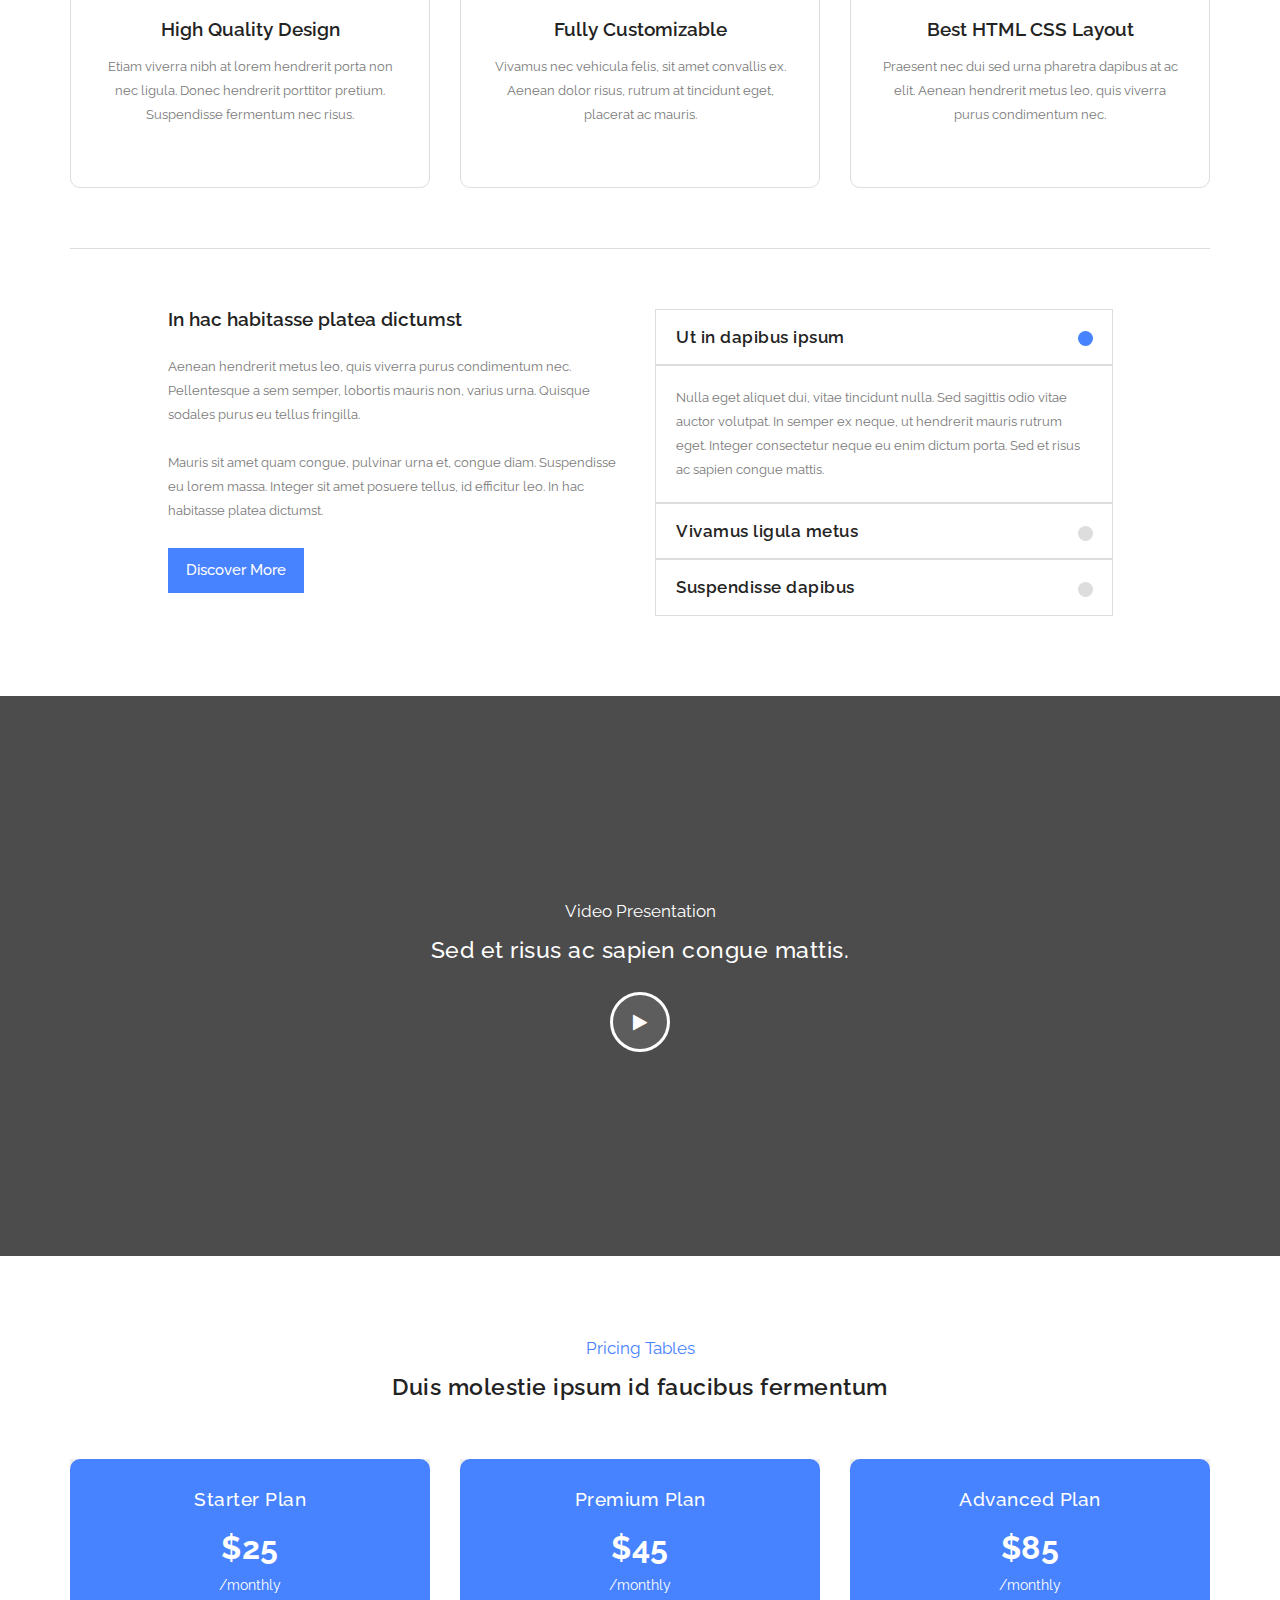
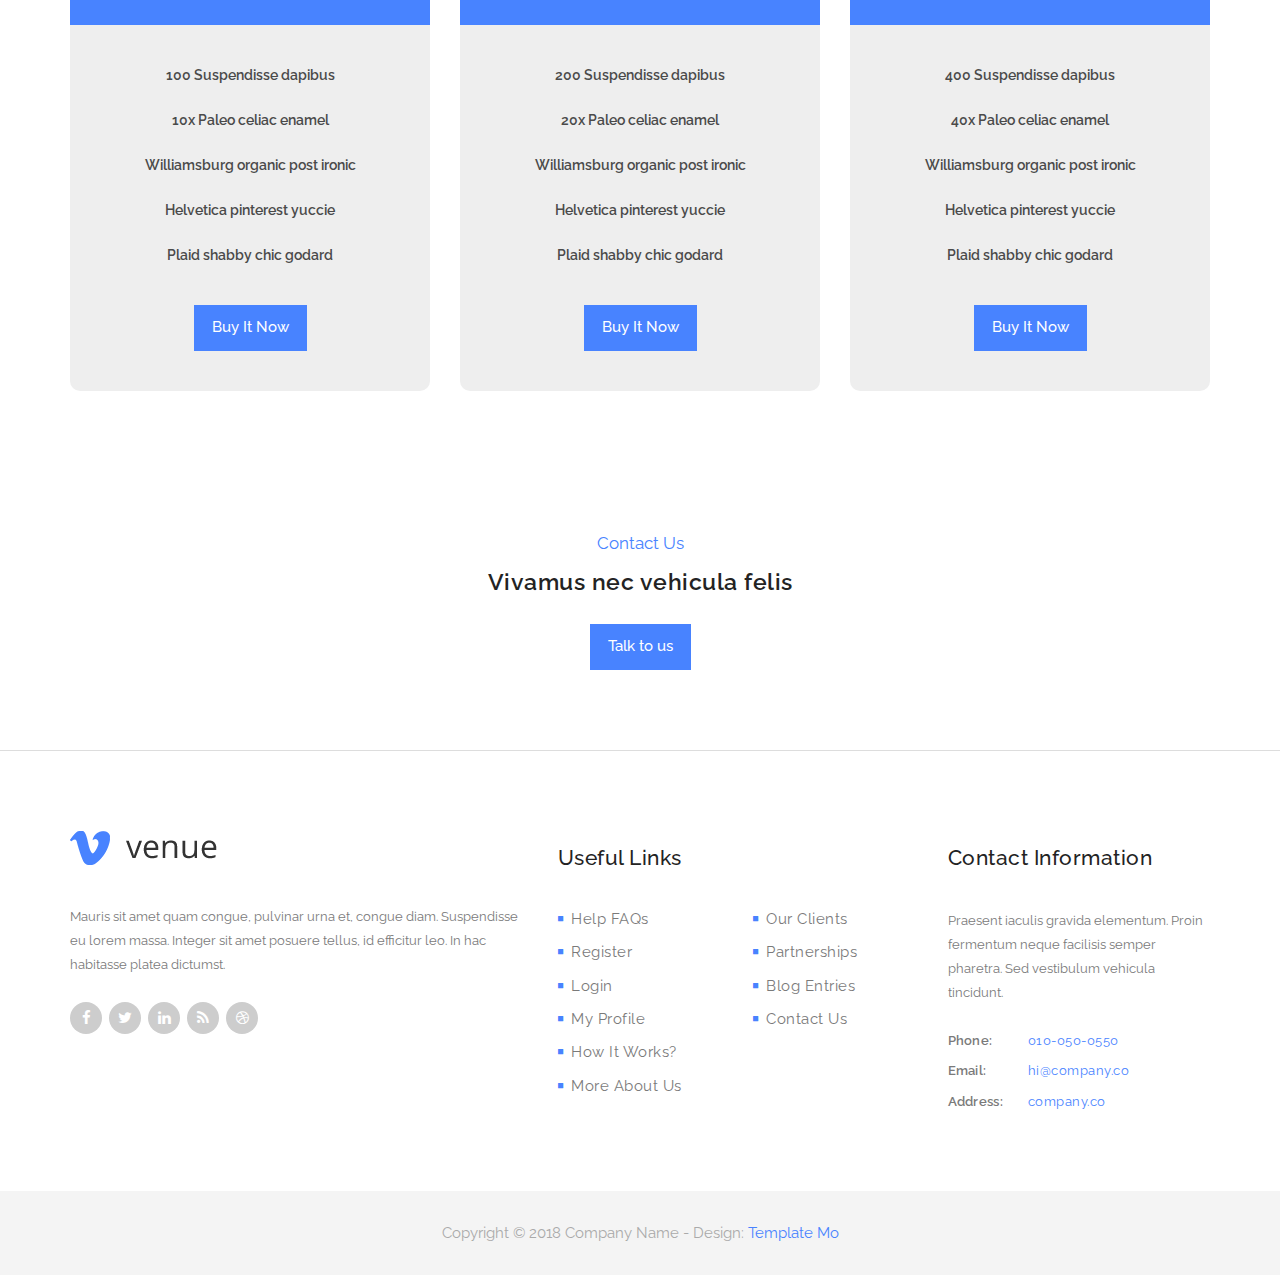
==== commit 3aa3663f: "delete title" ====
--- a/templatemo_522_venue/index.html
+++ b/templatemo_522_venue/index.html
@@ -1,30 +1,29 @@
 ﻿<!DOCTYPE html>
 <html>
-<head>
-    <meta charset="utf-8">
-    <meta http-equiv="X-UA-Compatible" content="IE=edge,chrome=1">
-    <title>NetMusic - Shtit bien</title>
-
-    <meta name="description" content="">
-    <meta name="viewport" content="width=device-width, initial-scale=1">
-
-    <link rel="stylesheet" href="css/notation.css">
-    <link rel="stylesheet" href="css/bootstrap.min.css">
-    <link rel="stylesheet" href="css/bootstrap-theme.min.css">
-    <link rel="stylesheet" href="css/fontAwesome.css">
-    <link rel="stylesheet" href="css/hero-slider.css">
-    <link rel="stylesheet" href="css/owl-carousel.css">
-    <link rel="stylesheet" href="css/datepicker.css">
-    <link rel="stylesheet" href="css/templatemo-style.css">
-
-    <link href="https://fonts.googleapis.com/css?family=Raleway:100,200,300,400,500,600,700,800,900" rel="stylesheet">
-
-    <script src="js/vendor/modernizr-2.8.3-respond-1.4.2.min.js"></script>
-    <!--
-        Venue Template
-        http://www.templatemo.com/tm-522-venue
-    -->
-</head>
+    <head>
+        <meta charset="utf-8">
+        <meta http-equiv="X-UA-Compatible" content="IE=edge,chrome=1">
+        <title>NetMusic - Shtit bien</title>
+        
+        <meta name="description" content="">
+        <meta name="viewport" content="width=device-width, initial-scale=1">
+
+        <link rel="stylesheet" href="css/bootstrap.min.css">
+        <link rel="stylesheet" href="css/bootstrap-theme.min.css">
+        <link rel="stylesheet" href="css/fontAwesome.css">
+        <link rel="stylesheet" href="css/hero-slider.css">
+        <link rel="stylesheet" href="css/owl-carousel.css">
+        <link rel="stylesheet" href="css/datepicker.css">
+        <link rel="stylesheet" href="css/templatemo-style.css">
+
+        <link href="https://fonts.googleapis.com/css?family=Raleway:100,200,300,400,500,600,700,800,900" rel="stylesheet">
+
+        <script src="js/vendor/modernizr-2.8.3-respond-1.4.2.min.js"></script>
+<!--
+	Venue Template
+	http://www.templatemo.com/tm-522-venue
+-->
+    </head>
 
 <body>
  
@@ -136,14 +135,6 @@
             <div class="row">
                 <div class="col-md-12">
                     <div class="section-heading">
-                        <div class="rating">
-                            <a href="#5" title="Donner 5 étoiles">☆</a>
-                            <a href="#4" title="Donner 4 étoiles">☆</a>
-                            <a href="#3" title="Donner 3 étoiles">☆</a>
-                            <a href="#2" title="Donner 2 étoiles">☆</a>
-                            <a href="#1" title="Donner 1 étoile">☆</a>
-                        </div>
-                        <span>Popular Places</span>
                         <h2>Integer sapien odio</h2>
                     </div>
                 </div> 
